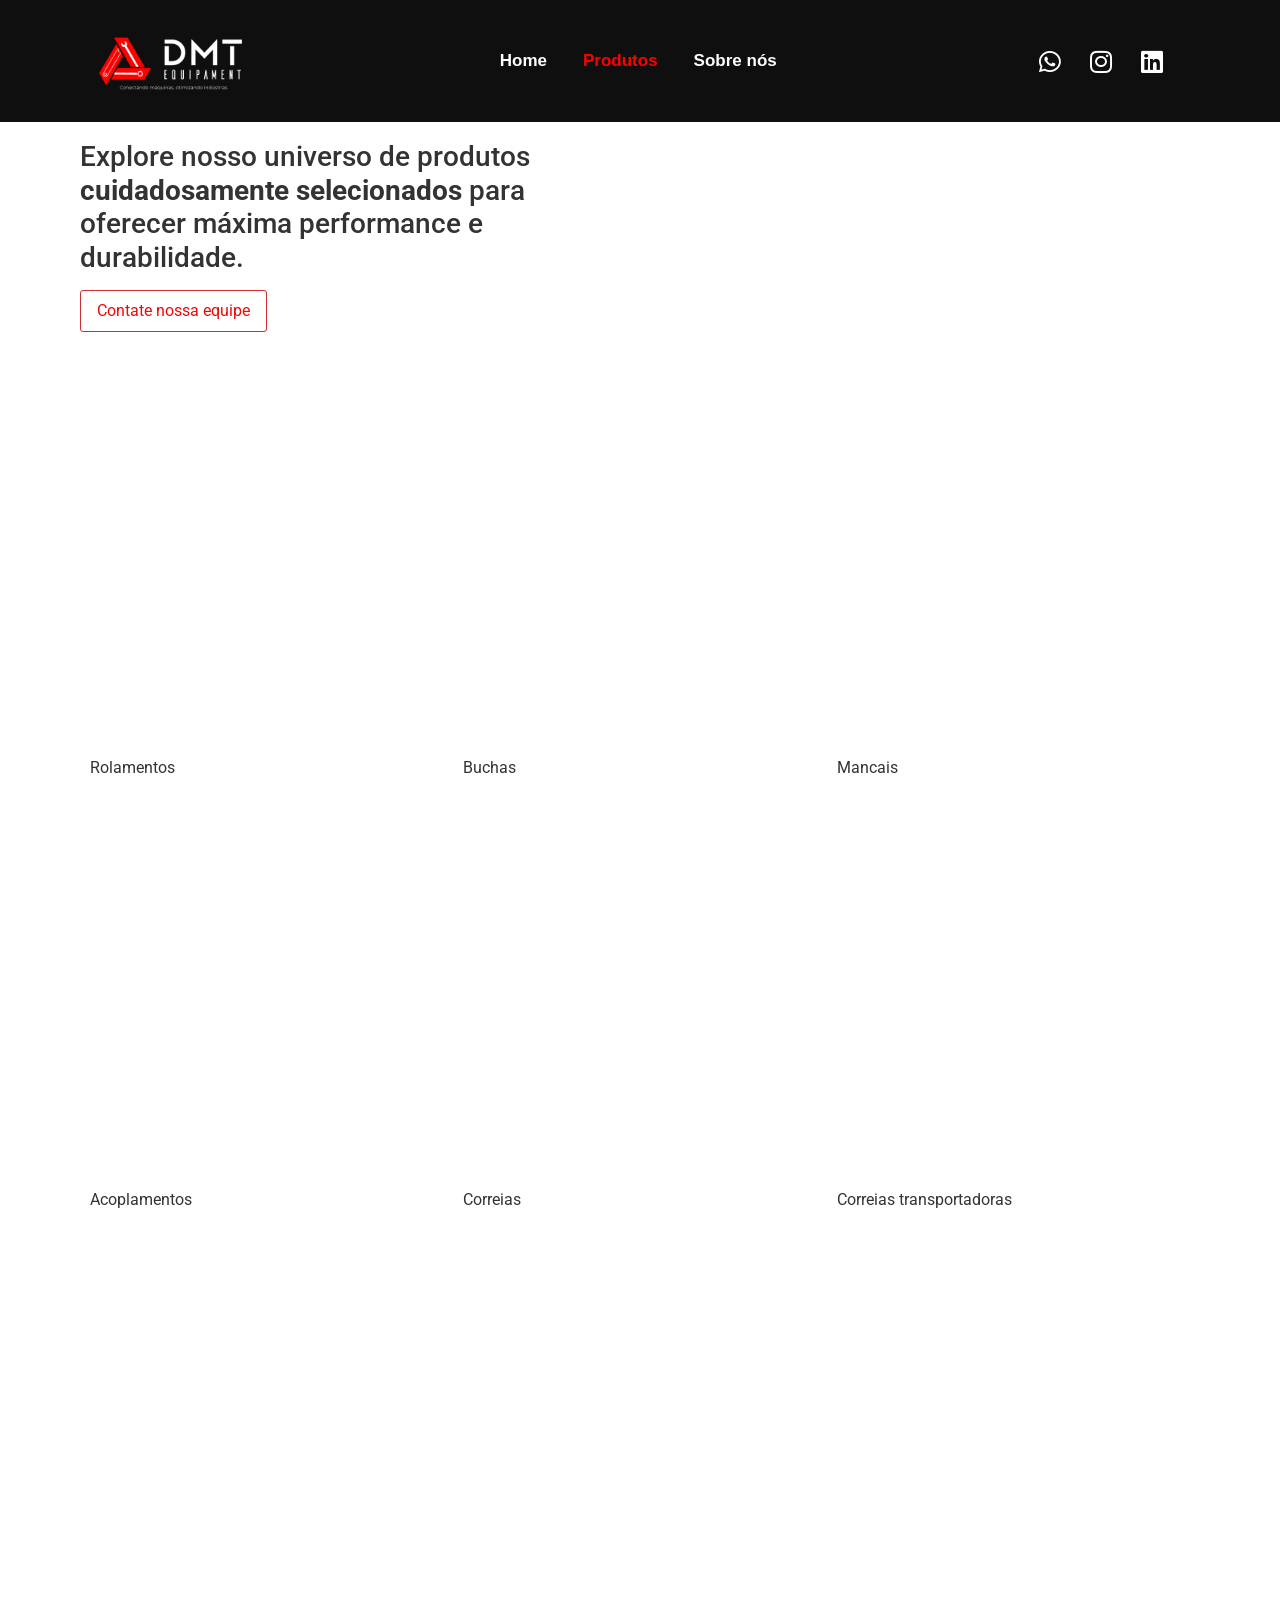
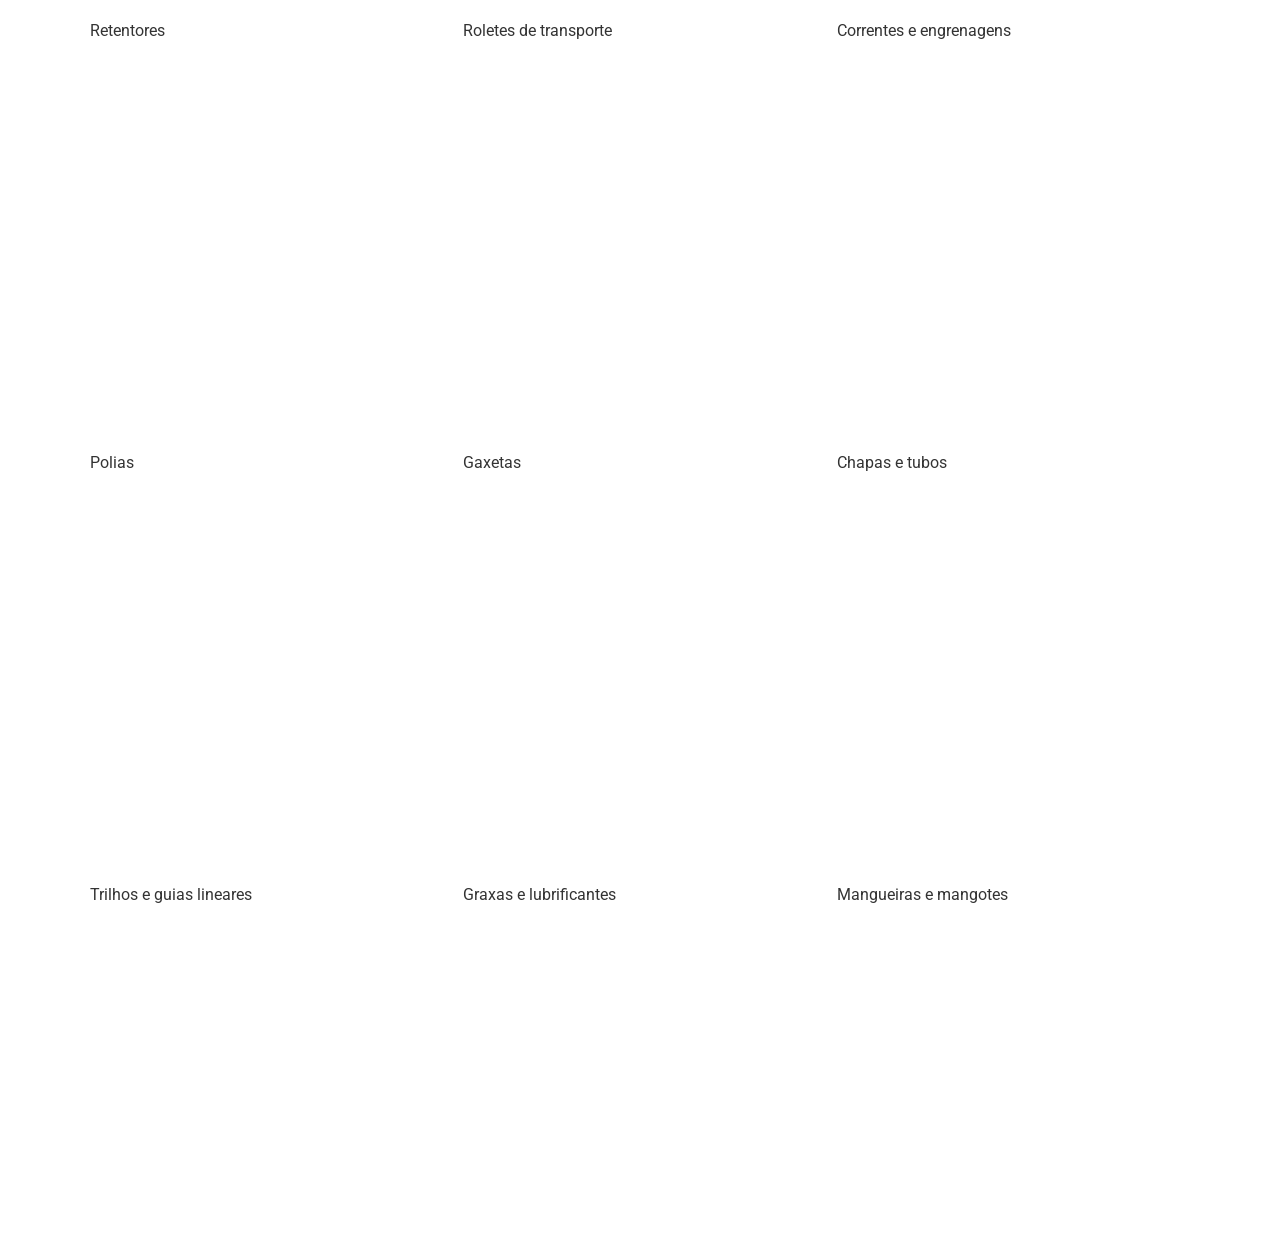
==== produtos/index.html @ 39d372a1 "Avoiding Cache Control (debug)" ====
<!doctype html>
<html lang="pt-BR">

<meta http-equiv="content-type" content="text/html;charset=UTF-8" />
<meta charset="UTF-8">
<meta name="viewport" content="width=device-width, initial-scale=1">
<link rel="profile" href="https://gmpg.org/xfn/11">
<title>Produtos &#8211; DMT Equipaments</title>
<meta http-equiv='cache-control' content='no-cache'> 
<meta http-equiv='expires' content='0'> 
<meta http-equiv='pragma' content='no-cache'>
<meta name='robots' content='max-image-preview:large' />
<link rel="alternate" type="application/rss+xml" title="Feed para Camavi Acessórios &raquo;" href="../feed/index.html" />
<link rel="alternate" type="application/rss+xml" title="Feed de comentários para Camavi Acessórios &raquo;" href="../comments/feed/index.html" />
<script>
    window._wpemojiSettings = {"baseUrl":"https:\/\/s.w.org\/images\/core\/emoji\/15.0.3\/72x72\/","ext":".png","svgUrl":"https:\/\/s.w.org\/images\/core\/emoji\/15.0.3\/svg\/","svgExt":".svg","source":{"concatemoji":"https:\/\/camaviacessorios.com\/wp-includes\/js\/wp-emoji-release.min.js?ver=6.6.2"}};
    
    !function(i,n){var o,s,e;function c(e){try{var t={supportTests:e,timestamp:(new Date).valueOf()};sessionStorage.setItem(o,JSON.stringify(t))}catch(e){}}function p(e,t,n){e.clearRect(0,0,e.canvas.width,e.canvas.height),e.fillText(t,0,0);var t=new Uint32Array(e.getImageData(0,0,e.canvas.width,e.canvas.height).data),r=(e.clearRect(0,0,e.canvas.width,e.canvas.height),e.fillText(n,0,0),new Uint32Array(e.getImageData(0,0,e.canvas.width,e.canvas.height).data));return t.every(function(e,t){return e===r[t]})}function u(e,t,n){switch(t){case"flag":return n(e,"\ud83c\udff3\ufe0f\u200d\u26a7\ufe0f","\ud83c\udff3\ufe0f\u200b\u26a7\ufe0f")?!1:!n(e,"\ud83c\uddfa\ud83c\uddf3","\ud83c\uddfa\u200b\ud83c\uddf3")&&!n(e,"\ud83c\udff4\udb40\udc67\udb40\udc62\udb40\udc65\udb40\udc6e\udb40\udc67\udb40\udc7f","\ud83c\udff4\u200b\udb40\udc67\u200b\udb40\udc62\u200b\udb40\udc65\u200b\udb40\udc6e\u200b\udb40\udc67\u200b\udb40\udc7f");case"emoji":return!n(e,"\ud83d\udc26\u200d\u2b1b","\ud83d\udc26\u200b\u2b1b")}return!1}function f(e,t,n){var r="undefined"!=typeof WorkerGlobalScope&&self instanceof WorkerGlobalScope?new OffscreenCanvas(300,150):i.createElement("canvas"),a=r.getContext("2d",{willReadFrequently:!0}),o=(a.textBaseline="top",a.font="600 32px Arial",{});return e.forEach(function(e){o[e]=t(a,e,n)}),o}function t(e){var t=i.createElement("script");t.src=e,t.defer=!0,i.head.appendChild(t)}"undefined"!=typeof Promise&&(o="wpEmojiSettingsSupports",s=["flag","emoji"],n.supports={everything:!0,everythingExceptFlag:!0},e=new Promise(function(e){i.addEventListener("DOMContentLoaded",e,{once:!0})}),new Promise(function(t){var n=function(){try{var e=JSON.parse(sessionStorage.getItem(o));if("object"==typeof e&&"number"==typeof e.timestamp&&(new Date).valueOf()<e.timestamp+604800&&"object"==typeof e.supportTests)return e.supportTests}catch(e){}return null}();if(!n){if("undefined"!=typeof Worker&&"undefined"!=typeof OffscreenCanvas&&"undefined"!=typeof URL&&URL.createObjectURL&&"undefined"!=typeof Blob)try{var e="postMessage("+f.toString()+"("+[JSON.stringify(s),u.toString(),p.toString()].join(",")+"));",r=new Blob([e],{type:"text/javascript"}),a=new Worker(URL.createObjectURL(r),{name:"wpTestEmojiSupports"});return void(a.onmessage=function(e){c(n=e.data),a.terminate(),t(n)})}catch(e){}c(n=f(s,u,p))}t(n)}).then(function(e){for(var t in e)n.supports[t]=e[t],n.supports.everything=n.supports.everything&&n.supports[t],"flag"!==t&&(n.supports.everythingExceptFlag=n.supports.everythingExceptFlag&&n.supports[t]);n.supports.everythingExceptFlag=n.supports.everythingExceptFlag&&!n.supports.flag,n.DOMReady=!1,n.readyCallback=function(){n.DOMReady=!0}}).then(function(){return e}).then(function(){var e;n.supports.everything||(n.readyCallback(),(e=n.source||{}).concatemoji?t(e.concatemoji):e.wpemoji&&e.twemoji&&(t(e.twemoji),t(e.wpemoji)))}))}((window,document),window._wpemojiSettings);
</script>
<style id='wp-emoji-styles-inline-css'>
    img.wp-smiley, img.emoji {
    		display: inline !important;
    		border: none !important;
    		box-shadow: none !important;
    		height: 1em !important;
    		width: 1em !important;
    		margin: 0 0.07em !important;
    		vertical-align: -0.1em !important;
    		background: none !important;
    		padding: 0 !important;
    	}
</style>
<style id='classic-theme-styles-inline-css'>
    .wp-block-button__link{color:#fff;background-color:#32373c;border-radius:9999px;box-shadow:none;text-decoration:none;padding:calc(.667em + 2px) calc(1.333em + 2px);font-size:1.125em}.wp-block-file__button{background:#32373c;color:#fff;text-decoration:none}
</style>
<style id='global-styles-inline-css'>
    :root{--wp--preset--aspect-ratio--square: 1;--wp--preset--aspect-ratio--4-3: 4/3;--wp--preset--aspect-ratio--3-4: 3/4;--wp--preset--aspect-ratio--3-2: 3/2;--wp--preset--aspect-ratio--2-3: 2/3;--wp--preset--aspect-ratio--16-9: 16/9;--wp--preset--aspect-ratio--9-16: 9/16;--wp--preset--color--black: #000000;--wp--preset--color--cyan-bluish-gray: #abb8c3;--wp--preset--color--white: #ffffff;--wp--preset--color--pale-pink: #f78da7;--wp--preset--color--vivid-red: #cf2e2e;--wp--preset--color--luminous-vivid-orange: #ff6900;--wp--preset--color--luminous-vivid-amber: #fcb900;--wp--preset--color--light-green-cyan: #7bdcb5;--wp--preset--color--vivid-green-cyan: #00d084;--wp--preset--color--pale-cyan-blue: #8ed1fc;--wp--preset--color--vivid-cyan-blue: #0693e3;--wp--preset--color--vivid-purple: #9b51e0;--wp--preset--gradient--vivid-cyan-blue-to-vivid-purple: linear-gradient(135deg,rgba(6,147,227,1) 0%,rgb(155,81,224) 100%);--wp--preset--gradient--light-green-cyan-to-vivid-green-cyan: linear-gradient(135deg,rgb(122,220,180) 0%,rgb(0,208,130) 100%);--wp--preset--gradient--luminous-vivid-amber-to-luminous-vivid-orange: linear-gradient(135deg,rgba(252,185,0,1) 0%,rgba(255,105,0,1) 100%);--wp--preset--gradient--luminous-vivid-orange-to-vivid-red: linear-gradient(135deg,rgba(255,105,0,1) 0%,rgb(207,46,46) 100%);--wp--preset--gradient--very-light-gray-to-cyan-bluish-gray: linear-gradient(135deg,rgb(238,238,238) 0%,rgb(169,184,195) 100%);--wp--preset--gradient--cool-to-warm-spectrum: linear-gradient(135deg,rgb(74,234,220) 0%,rgb(151,120,209) 20%,rgb(207,42,186) 40%,rgb(238,44,130) 60%,rgb(251,105,98) 80%,rgb(254,248,76) 100%);--wp--preset--gradient--blush-light-purple: linear-gradient(135deg,rgb(255,206,236) 0%,rgb(152,150,240) 100%);--wp--preset--gradient--blush-bordeaux: linear-gradient(135deg,rgb(254,205,165) 0%,rgb(254,45,45) 50%,rgb(107,0,62) 100%);--wp--preset--gradient--luminous-dusk: linear-gradient(135deg,rgb(255,203,112) 0%,rgb(199,81,192) 50%,rgb(65,88,208) 100%);--wp--preset--gradient--pale-ocean: linear-gradient(135deg,rgb(255,245,203) 0%,rgb(182,227,212) 50%,rgb(51,167,181) 100%);--wp--preset--gradient--electric-grass: linear-gradient(135deg,rgb(202,248,128) 0%,rgb(113,206,126) 100%);--wp--preset--gradient--midnight: linear-gradient(135deg,rgb(2,3,129) 0%,rgb(40,116,252) 100%);--wp--preset--font-size--small: 13px;--wp--preset--font-size--medium: 20px;--wp--preset--font-size--large: 36px;--wp--preset--font-size--x-large: 42px;--wp--preset--spacing--20: 0.44rem;--wp--preset--spacing--30: 0.67rem;--wp--preset--spacing--40: 1rem;--wp--preset--spacing--50: 1.5rem;--wp--preset--spacing--60: 2.25rem;--wp--preset--spacing--70: 3.38rem;--wp--preset--spacing--80: 5.06rem;--wp--preset--shadow--natural: 6px 6px 9px rgba(0, 0, 0, 0.2);--wp--preset--shadow--deep: 12px 12px 50px rgba(0, 0, 0, 0.4);--wp--preset--shadow--sharp: 6px 6px 0px rgba(0, 0, 0, 0.2);--wp--preset--shadow--outlined: 6px 6px 0px -3px rgba(255, 255, 255, 1), 6px 6px rgba(0, 0, 0, 1);--wp--preset--shadow--crisp: 6px 6px 0px rgba(0, 0, 0, 1);}:where(.is-layout-flex){gap: 0.5em;}:where(.is-layout-grid){gap: 0.5em;}body .is-layout-flex{display: flex;}.is-layout-flex{flex-wrap: wrap;align-items: center;}.is-layout-flex > :is(*, div){margin: 0;}body .is-layout-grid{display: grid;}.is-layout-grid > :is(*, div){margin: 0;}:where(.wp-block-columns.is-layout-flex){gap: 2em;}:where(.wp-block-columns.is-layout-grid){gap: 2em;}:where(.wp-block-post-template.is-layout-flex){gap: 1.25em;}:where(.wp-block-post-template.is-layout-grid){gap: 1.25em;}.has-black-color{color: var(--wp--preset--color--black) !important;}.has-cyan-bluish-gray-color{color: var(--wp--preset--color--cyan-bluish-gray) !important;}.has-white-color{color: var(--wp--preset--color--white) !important;}.has-pale-pink-color{color: var(--wp--preset--color--pale-pink) !important;}.has-vivid-red-color{color: var(--wp--preset--color--vivid-red) !important;}.has-luminous-vivid-orange-color{color: var(--wp--preset--color--luminous-vivid-orange) !important;}.has-luminous-vivid-amber-color{color: var(--wp--preset--color--luminous-vivid-amber) !important;}.has-light-green-cyan-color{color: var(--wp--preset--color--light-green-cyan) !important;}.has-vivid-green-cyan-color{color: var(--wp--preset--color--vivid-green-cyan) !important;}.has-pale-cyan-blue-color{color: var(--wp--preset--color--pale-cyan-blue) !important;}.has-vivid-cyan-blue-color{color: var(--wp--preset--color--vivid-cyan-blue) !important;}.has-vivid-purple-color{color: var(--wp--preset--color--vivid-purple) !important;}.has-black-background-color{background-color: var(--wp--preset--color--black) !important;}.has-cyan-bluish-gray-background-color{background-color: var(--wp--preset--color--cyan-bluish-gray) !important;}.has-white-background-color{background-color: var(--wp--preset--color--white) !important;}.has-pale-pink-background-color{background-color: var(--wp--preset--color--pale-pink) !important;}.has-vivid-red-background-color{background-color: var(--wp--preset--color--vivid-red) !important;}.has-luminous-vivid-orange-background-color{background-color: var(--wp--preset--color--luminous-vivid-orange) !important;}.has-luminous-vivid-amber-background-color{background-color: var(--wp--preset--color--luminous-vivid-amber) !important;}.has-light-green-cyan-background-color{background-color: var(--wp--preset--color--light-green-cyan) !important;}.has-vivid-green-cyan-background-color{background-color: var(--wp--preset--color--vivid-green-cyan) !important;}.has-pale-cyan-blue-background-color{background-color: var(--wp--preset--color--pale-cyan-blue) !important;}.has-vivid-cyan-blue-background-color{background-color: var(--wp--preset--color--vivid-cyan-blue) !important;}.has-vivid-purple-background-color{background-color: var(--wp--preset--color--vivid-purple) !important;}.has-black-border-color{border-color: var(--wp--preset--color--black) !important;}.has-cyan-bluish-gray-border-color{border-color: var(--wp--preset--color--cyan-bluish-gray) !important;}.has-white-border-color{border-color: var(--wp--preset--color--white) !important;}.has-pale-pink-border-color{border-color: var(--wp--preset--color--pale-pink) !important;}.has-vivid-red-border-color{border-color: var(--wp--preset--color--vivid-red) !important;}.has-luminous-vivid-orange-border-color{border-color: var(--wp--preset--color--luminous-vivid-orange) !important;}.has-luminous-vivid-amber-border-color{border-color: var(--wp--preset--color--luminous-vivid-amber) !important;}.has-light-green-cyan-border-color{border-color: var(--wp--preset--color--light-green-cyan) !important;}.has-vivid-green-cyan-border-color{border-color: var(--wp--preset--color--vivid-green-cyan) !important;}.has-pale-cyan-blue-border-color{border-color: var(--wp--preset--color--pale-cyan-blue) !important;}.has-vivid-cyan-blue-border-color{border-color: var(--wp--preset--color--vivid-cyan-blue) !important;}.has-vivid-purple-border-color{border-color: var(--wp--preset--color--vivid-purple) !important;}.has-vivid-cyan-blue-to-vivid-purple-gradient-background{background: var(--wp--preset--gradient--vivid-cyan-blue-to-vivid-purple) !important;}.has-light-green-cyan-to-vivid-green-cyan-gradient-background{background: var(--wp--preset--gradient--light-green-cyan-to-vivid-green-cyan) !important;}.has-luminous-vivid-amber-to-luminous-vivid-orange-gradient-background{background: var(--wp--preset--gradient--luminous-vivid-amber-to-luminous-vivid-orange) !important;}.has-luminous-vivid-orange-to-vivid-red-gradient-background{background: var(--wp--preset--gradient--luminous-vivid-orange-to-vivid-red) !important;}.has-very-light-gray-to-cyan-bluish-gray-gradient-background{background: var(--wp--preset--gradient--very-light-gray-to-cyan-bluish-gray) !important;}.has-cool-to-warm-spectrum-gradient-background{background: var(--wp--preset--gradient--cool-to-warm-spectrum) !important;}.has-blush-light-purple-gradient-background{background: var(--wp--preset--gradient--blush-light-purple) !important;}.has-blush-bordeaux-gradient-background{background: var(--wp--preset--gradient--blush-bordeaux) !important;}.has-luminous-dusk-gradient-background{background: var(--wp--preset--gradient--luminous-dusk) !important;}.has-pale-ocean-gradient-background{background: var(--wp--preset--gradient--pale-ocean) !important;}.has-electric-grass-gradient-background{background: var(--wp--preset--gradient--electric-grass) !important;}.has-midnight-gradient-background{background: var(--wp--preset--gradient--midnight) !important;}.has-small-font-size{font-size: var(--wp--preset--font-size--small) !important;}.has-medium-font-size{font-size: var(--wp--preset--font-size--medium) !important;}.has-large-font-size{font-size: var(--wp--preset--font-size--large) !important;}.has-x-large-font-size{font-size: var(--wp--preset--font-size--x-large) !important;}
    :where(.wp-block-post-template.is-layout-flex){gap: 1.25em;}:where(.wp-block-post-template.is-layout-grid){gap: 1.25em;}
    :where(.wp-block-columns.is-layout-flex){gap: 2em;}:where(.wp-block-columns.is-layout-grid){gap: 2em;}
    :root :where(.wp-block-pullquote){font-size: 1.5em;line-height: 1.6;}
</style>
<link rel='stylesheet' id='wp-components-css' href='../wp-includes/css/dist/components/style.min109c.css?ver=6.6.2' media='all' />
<link rel='stylesheet' id='godaddy-styles-css' href='../wp-content/mu-plugins/vendor/wpex/godaddy-launch/includes/Dependencies/GoDaddy/Styles/build/latest4c56.css?ver=2.0.2' media='all' />
<link rel='stylesheet' id='hello-elementor-css' href='../wp-content/themes/hello-elementor/style.minb12b.css?ver=3.1.1' media='all' />
<link rel='stylesheet' id='hello-elementor-theme-style-css' href='../wp-content/themes/hello-elementor/theme.minb12b.css?ver=3.1.1' media='all' />
<link rel='stylesheet' id='hello-elementor-header-footer-css' href='../wp-content/themes/hello-elementor/header-footer.minb12b.css?ver=3.1.1' media='all' />
<link rel='stylesheet' id='elementor-frontend-css' href='../wp-content/plugins/elementor/assets/css/frontend.min401f.css?ver=3.25.4' media='all' />
<link rel='stylesheet' id='elementor-post-15-css' href='../wp-content/uploads/elementor/css/post-158c1c.css?ver=1725999498' media='all' />
<link rel='stylesheet' id='elementor-icons-css' href='../wp-content/plugins/elementor/assets/lib/eicons/css/elementor-icons.min0fd8.css?ver=5.31.0' media='all' />
<link rel='stylesheet' id='swiper-css' href='../wp-content/plugins/elementor/assets/lib/swiper/v8/css/swiper.min94a4.css?ver=8.4.5' media='all' />
<link rel='stylesheet' id='e-swiper-css' href='../wp-content/plugins/elementor/assets/css/conditionals/e-swiper.min401f.css?ver=3.25.4' media='all' />
<link rel='stylesheet' id='elementor-pro-css' href='../wp-content/plugins/elementor-pro/assets/css/frontend.min3430.css?ver=3.7.5' media='all' />
<link rel='stylesheet' id='widget-text-editor-css' href='../wp-content/plugins/elementor/assets/css/widget-text-editor.min401f.css?ver=3.25.4' media='all' />
<link rel='stylesheet' id='e-animation-fadeIn-css' href='../wp-content/plugins/elementor/assets/lib/animations/styles/fadeIn.min401f.css?ver=3.25.4' media='all' />
<link rel='stylesheet' id='e-animation-swing-css' href='../wp-content/plugins/elementor/assets/lib/animations/styles/swing.min401f.css?ver=3.25.4' media='all' />
<link rel='stylesheet' id='widget-image-css' href='../wp-content/plugins/elementor/assets/css/widget-image.min401f.css?ver=3.25.4' media='all' />
<link rel='stylesheet' id='e-animation-grow-css' href='../wp-content/plugins/elementor/assets/lib/animations/styles/e-animation-grow.min401f.css?ver=3.25.4' media='all' />
<link rel='stylesheet' id='elementor-post-111-css' href='../wp-content/uploads/elementor/css/post-1111fd9.css?ver=1726006745' media='all' />
<link rel='stylesheet' id='elementor-post-81-css' href='../wp-content/uploads/elementor/css/post-8181de.css?ver=1725999499' media='all' />
<link rel='stylesheet' id='elementor-post-65-css' href='../wp-content/uploads/elementor/css/post-6581de.css?ver=1725999499' media='all' />
<link rel='stylesheet' id='google-fonts-1-css' href='https://fonts.googleapis.com/css?family=Roboto%3A100%2C100italic%2C200%2C200italic%2C300%2C300italic%2C400%2C400italic%2C500%2C500italic%2C600%2C600italic%2C700%2C700italic%2C800%2C800italic%2C900%2C900italic%7CRoboto+Slab%3A100%2C100italic%2C200%2C200italic%2C300%2C300italic%2C400%2C400italic%2C500%2C500italic%2C600%2C600italic%2C700%2C700italic%2C800%2C800italic%2C900%2C900italic&amp;display=swap&amp;ver=6.6.2'
media='all' />
<link rel='stylesheet' id='elementor-icons-shared-0-css' href='../wp-content/plugins/elementor/assets/lib/font-awesome/css/fontawesome.min52d5.css?ver=5.15.3' media='all' />
<link rel='stylesheet' id='elementor-icons-fa-solid-css' href='../wp-content/plugins/elementor/assets/lib/font-awesome/css/solid.min52d5.css?ver=5.15.3' media='all' />
<link rel='stylesheet' id='elementor-icons-fa-brands-css' href='../wp-content/plugins/elementor/assets/lib/font-awesome/css/brands.min52d5.css?ver=5.15.3' media='all' />
<link rel="preconnect" href="https://fonts.gstatic.com/" crossorigin>
<link rel="https://api.w.org/" href="../wp-json/index.html" />
<link rel="alternate" title="JSON" type="application/json" href="../wp-json/wp/v2/pages/111.json" />
<link rel="EditURI" type="application/rsd+xml" title="RSD" href="../xmlrpc0db0.html?rsd" />
<meta name="generator" content="WordPress 6.6.2" />
<link rel="canonical" href="index.html" />
<link rel='shortlink' href='../indexbbbb.html?p=111' />
<link rel="alternate" title="oEmbed (JSON)" type="application/json+oembed" href="../wp-json/oembed/1.0/embed50c1.json?url=https%3A%2F%2Fcamaviacessorios.com%2Fprodutos%2F" />
<link rel="alternate" title="oEmbed (XML)" type="text/xml+oembed" href="../wp-json/oembed/1.0/embed1c1c?url=https%3A%2F%2Fcamaviacessorios.com%2Fprodutos%2F&amp;format=xml" />
<meta name="generator" content="Elementor 3.25.4; features: additional_custom_breakpoints, e_optimized_control_loading; settings: css_print_method-external, google_font-enabled, font_display-swap">
<style>
    .e-con.e-parent:nth-of-type(n+4):not(.e-lazyloaded):not(.e-no-lazyload),
    				.e-con.e-parent:nth-of-type(n+4):not(.e-lazyloaded):not(.e-no-lazyload) * {
    					background-image: none !important;
    				}
    				@media screen and (max-height: 1024px) {
    					.e-con.e-parent:nth-of-type(n+3):not(.e-lazyloaded):not(.e-no-lazyload),
    					.e-con.e-parent:nth-of-type(n+3):not(.e-lazyloaded):not(.e-no-lazyload) * {
    						background-image: none !important;
    					}
    				}
    				@media screen and (max-height: 640px) {
    					.e-con.e-parent:nth-of-type(n+2):not(.e-lazyloaded):not(.e-no-lazyload),
    					.e-con.e-parent:nth-of-type(n+2):not(.e-lazyloaded):not(.e-no-lazyload) * {
    						background-image: none !important;
    					}
    				}
</style>
<link rel="icon" href="../wp-content/uploads/2024/08/Group-188-1-150x150.png" sizes="32x32" />
<link rel="icon" href="../wp-content/uploads/2024/08/Group-188-1-300x300.png" sizes="192x192" />
<link rel="apple-touch-icon" href="../wp-content/uploads/2024/08/Group-188-1-300x300.png" />
<meta name="msapplication-TileImage" content="https://camaviacessorios.com/wp-content/uploads/2024/08/Group-188-1-300x300.png" />
</head>

<body class="page-template page-template-elementor_header_footer page page-id-111 elementor-default elementor-template-full-width elementor-kit-15 elementor-page elementor-page-111">


    <a class="skip-link screen-reader-text" href="#content">Ir para o conteúdo</a>

    <div data-elementor-type="header" data-elementor-id="81" class="elementor elementor-81 elementor-location-header">
        <div class="elementor-section-wrap">
            <section class="elementor-section elementor-top-section elementor-element elementor-element-1a437f9 elementor-section-height-min-height elementor-section-content-middle elementor-section-boxed elementor-section-height-default elementor-section-items-middle"
            data-id="1a437f9" data-element_type="section" data-settings="{&quot;background_background&quot;:&quot;classic&quot;}">
                <div class="elementor-container elementor-column-gap-default">
                    <div class="elementor-column elementor-col-33 elementor-top-column elementor-element elementor-element-4d27bd0" data-id="4d27bd0" data-element_type="column">
                        <div class="elementor-widget-wrap elementor-element-populated">
                            <div class="elementor-element elementor-element-57261ef elementor-widget__width-initial elementor-widget-mobile__width-initial elementor-widget elementor-widget-image" data-id="57261ef" data-element_type="widget" data-widget_type="image.default">
                                <div class="elementor-widget-container">
                                    <a href="../index.html">
                                        <img fetchpriority="high" width="474" height="246" src="../wp-content/uploads/2024/08/Group.png" class="attachment-large size-large wp-image-8" alt="" sizes="(max-width: 474px) 100vw, 474px" /> </a>
                                </div>
                            </div>
                        </div>
                    </div>
                    <div class="elementor-column elementor-col-33 elementor-top-column elementor-element elementor-element-16b8a12" data-id="16b8a12" data-element_type="column">
                        <div class="elementor-widget-wrap elementor-element-populated">
                            <div class="elementor-element elementor-element-2611de0 elementor-nav-menu__align-center elementor-nav-menu--stretch elementor-nav-menu--dropdown-tablet elementor-nav-menu__text-align-aside elementor-nav-menu--toggle elementor-nav-menu--burger elementor-widget elementor-widget-nav-menu"
                            data-id="2611de0" data-element_type="widget" data-settings="{&quot;full_width&quot;:&quot;stretch&quot;,&quot;toggle_icon_hover_animation&quot;:&quot;grow&quot;,&quot;layout&quot;:&quot;horizontal&quot;,&quot;submenu_icon&quot;:{&quot;value&quot;:&quot;&lt;i class=\&quot;fas fa-caret-down\&quot;&gt;&lt;\/i&gt;&quot;,&quot;library&quot;:&quot;fa-solid&quot;},&quot;toggle&quot;:&quot;burger&quot;}"
                            data-widget_type="nav-menu.default">
                                <div class="elementor-widget-container">
                                    <nav migration_allowed="1" migrated="0" role="navigation" class="elementor-nav-menu--main elementor-nav-menu__container elementor-nav-menu--layout-horizontal e--pointer-none">
                                        <ul id="menu-1-2611de0" class="elementor-nav-menu">
                                            <li class="menu-item menu-item-type-post_type menu-item-object-page menu-item-home menu-item-70"><a href="../index.html" class="elementor-item">Home</a></li>
                                            <li class="menu-item menu-item-type-post_type menu-item-object-page current-menu-item page_item page-item-111 current_page_item menu-item-115"><a href="index.html" aria-current="page" class="elementor-item elementor-item-active">Produtos</a></li>
                                            <li class="menu-item menu-item-type-post_type menu-item-object-page menu-item-99"><a href="../index.html#about" class="elementor-item">Sobre nós</a></li>
                                        </ul>
                                    </nav>
                                    <div class="elementor-menu-toggle" role="button" tabindex="0" aria-label="Menu Toggle" aria-expanded="false">
                                        <i aria-hidden="true" role="presentation" class="elementor-menu-toggle__icon--open elementor-animation-grow eicon-menu-bar"></i><i aria-hidden="true" role="presentation" class="elementor-menu-toggle__icon--close elementor-animation-grow eicon-close"></i>                                        <span class="elementor-screen-only">Menu</span>
                                    </div>
                                    <nav class="elementor-nav-menu--dropdown elementor-nav-menu__container" role="navigation" aria-hidden="true">
                                        <ul id="menu-2-2611de0" class="elementor-nav-menu">
                                            <li class="menu-item menu-item-type-post_type menu-item-object-page menu-item-home menu-item-70"><a href="../index.html" class="elementor-item" tabindex="-1">Home</a></li>
                                            <li class="menu-item menu-item-type-post_type menu-item-object-page current-menu-item page_item page-item-111 current_page_item menu-item-115"><a href="index.html" aria-current="page" class="elementor-item elementor-item-active" tabindex="-1">Produtos</a></li>
                                            <li class="menu-item menu-item-type-post_type menu-item-object-page menu-item-99"><a href="../index.html#about class="elementor-item" tabindex="-1">Sobre nós</a></li>
                                        </ul>
                                    </nav>
                                </div>
                            </div>
                        </div>
                    </div>
                    <div class="elementor-column elementor-col-33 elementor-top-column elementor-element elementor-element-5a5bb71 elementor-hidden-tablet elementor-hidden-mobile" data-id="5a5bb71" data-element_type="column">
                        <div class="elementor-widget-wrap elementor-element-populated">
                            <div class="elementor-element elementor-element-e3ce5e1 elementor-widget__width-initial elementor-widget-tablet__width-initial elementor-shape-rounded elementor-grid-0 e-grid-align-center elementor-widget elementor-widget-social-icons" data-id="e3ce5e1"
                            data-element_type="widget" data-widget_type="social-icons.default">
                                <div class="elementor-widget-container">
                                    <div class="elementor-social-icons-wrapper elementor-grid">
                                        <span class="elementor-grid-item">
					<a class="elementor-icon elementor-social-icon elementor-social-icon-whatsapp elementor-animation-grow elementor-repeater-item-a3867d7" href="https://api.whatsapp.com/send?phone=5511992554945" target="_blank">
						<span class="elementor-screen-only">Whatsapp</span>
                                        <i class="fab fa-whatsapp"></i> </a>
                                        </span>
                                        <span class="elementor-grid-item">
					<a class="elementor-icon elementor-social-icon elementor-social-icon-instagram elementor-animation-grow elementor-repeater-item-290502e" href="https://www.instagram.com/grupo_camavi/" target="_blank">
						<span class="elementor-screen-only">Instagram</span>
                                        <i class="fab fa-instagram"></i> </a>
                                        </span>
                                        <span class="elementor-grid-item">
					<a class="elementor-icon elementor-social-icon elementor-social-icon-linkedin elementor-animation-grow elementor-repeater-item-cf690a5" href="https://www.linkedin.com/company/camavi-acessórios-industriais/" target="_blank">
						<span class="elementor-screen-only">Linkedin</span>
                                        <i class="fab fa-linkedin"></i> </a>
                                        </span>
                                    </div>
                                </div>
                            </div>
                        </div>
                    </div>
                </div>
            </section>
        </div>
    </div>
    <div data-elementor-type="wp-post" data-elementor-id="111" class="elementor elementor-111">
        <section class="elementor-section elementor-top-section elementor-element elementor-element-28727de elementor-section-height-min-height animated-slow elementor-section-boxed elementor-section-height-default elementor-section-items-middle elementor-invisible"
        data-id="28727de" data-element_type="section" data-settings="{&quot;background_background&quot;:&quot;classic&quot;,&quot;animation&quot;:&quot;fadeIn&quot;}">
            <div class="elementor-container elementor-column-gap-default">
                <div class="elementor-column elementor-col-50 elementor-top-column elementor-element elementor-element-6922f60" data-id="6922f60" data-element_type="column">
                    <div class="elementor-widget-wrap elementor-element-populated">
                        <div class="elementor-element elementor-element-0614c8a elementor-widget__width-initial elementor-widget-mobile__width-inherit elementor-widget elementor-widget-text-editor" data-id="0614c8a" data-element_type="widget" data-widget_type="text-editor.default">
                            <div class="elementor-widget-container">
                                <h3>Explore nosso universo de produtos <strong>cuidadosamente selecionados</strong> para oferecer máxima performance e durabilidade.</h3>
                                <a href="https://api.whatsapp.com/send?phone=123654564">
                                    <button style="border-color: #cf2e2e;">Contate nossa equipe</button>
                                </a>
                            </div>
                        </div>
                    </div>
                </div>
                <div class="elementor-column elementor-col-50 elementor-top-column elementor-element elementor-element-ebd763d" data-id="ebd763d" data-element_type="column">
                    <div class="elementor-widget-wrap">
                    </div>
                </div>
            </div>
        </section>
        <section class="elementor-section elementor-top-section elementor-element elementor-element-d272e21 elementor-section-height-min-height elementor-section-boxed elementor-section-height-default elementor-section-items-middle" data-id="d272e21" data-element_type="section">
            <div class="elementor-container elementor-column-gap-default">
                <div class="elementor-column elementor-col-50 elementor-top-column elementor-element elementor-element-db51b63" data-id="db51b63" data-element_type="column">
                    <div class="elementor-widget-wrap elementor-element-populated">
                        <div class="elementor-element elementor-element-92d5e7a animated-slow elementor-invisible elementor-widget elementor-widget-image" data-id="92d5e7a" data-element_type="widget" data-settings="{&quot;_animation&quot;:&quot;swing&quot;}" data-widget_type="image.default">
                        </div>
                    </div>
                    <div class="elementor-column elementor-col-50 elementor-top-column elementor-element elementor-element-78426f6 animated-slow elementor-invisible" data-id="78426f6" data-element_type="column" data-settings="{&quot;animation&quot;:&quot;fadeIn&quot;}">
                        <div class="elementor-widget-wrap elementor-element-populated">
                            <div class="elementor-element elementor-element-0fbae4a elementor-widget__width-initial elementor-widget-mobile__width-inherit elementor-widget elementor-widget-text-editor" data-id="0fbae4a" data-element_type="widget" data-widget_type="text-editor.default">
                                <div class="elementor-element elementor-element-2d553c7 elementor-widget__width-initial elementor-widget-mobile__width-initial elementor-widget elementor-widget-text-editor" data-id="2d553c7" data-element_type="widget" data-widget_type="text-editor.default">
                                </div>
                            </div>
                        </div>
                    </div>
        </section>
        <section class="elementor-section elementor-top-section elementor-element elementor-element-504a933 elementor-section-height-min-height elementor-section-boxed elementor-section-height-default elementor-section-items-middle" data-id="504a933" data-element_type="section">
            <div class="elementor-container elementor-column-gap-default">
                <div class="elementor-column elementor-col-100 elementor-top-column elementor-element elementor-element-317eed5" data-id="317eed5" data-element_type="column">
                    <div class="elementor-widget-wrap elementor-element-populated">
                        <section class="elementor-section elementor-inner-section elementor-element elementor-element-6fbd788 elementor-section-boxed elementor-section-height-default elementor-section-height-default" data-id="6fbd788" data-element_type="section">
                            <div class="elementor-container elementor-column-gap-default">
                                <div class="elementor-column elementor-col-33 elementor-inner-column elementor-element elementor-element-000e6b5" data-id="000e6b5" data-element_type="column" data-settings="{&quot;background_background&quot;:&quot;classic&quot;}">
                                    <div class="elementor-widget-wrap elementor-element-populated">
                                        <div class="elementor-element elementor-element-f40bcf5 elementor-widget elementor-widget-image" data-id="f40bcf5" data-element_type="widget" data-widget_type="image.default">
                                            <div class="elementor-widget-container">
                                                <img decoding="async" width="438" height="250" src="../wp-content/uploads/2024/08/Rolamentos.png" class="attachment-large size-large wp-image-607" alt="" srcset="https://camaviacessorios.com/wp-content/uploads/2024/08/Rolamentos.png 438w, https://camaviacessorios.com/wp-content/uploads/2024/08/Rolamentos-300x171.png 300w"
                                                sizes="(max-width: 438px) 100vw, 438px" /> </div>
                                        </div>
                                        <div class="elementor-element elementor-element-6316478 elementor-widget__width-initial elementor-widget elementor-widget-text-editor" data-id="6316478" data-element_type="widget" data-widget_type="text-editor.default">
                                            <div class="elementor-widget-container">
                                                <p>Rolamentos</p>
                                            </div>
                                        </div>
                                        <div class="elementor-element elementor-element-0574586 elementor-align-center elementor-widget elementor-widget-button" data-id="0574586" data-element_type="widget" data-widget_type="button.default">
                                            <div class="elementor-widget-container">
                                                <div class="elementor-button-wrapper">

                                                </div>
                                            </div>
                                        </div>
                                        <div class="elementor-element elementor-element-cf221cf elementor-align-center elementor-widget elementor-widget-button" data-id="cf221cf" data-element_type="widget" data-widget_type="button.default">
                                            <div class="elementor-widget-container">
                                                <div class="elementor-button-wrapper">

                                                </div>
                                            </div>
                                        </div>
                                        <div class="elementor-element elementor-element-118fbe1 elementor-align-center elementor-widget elementor-widget-button" data-id="118fbe1" data-element_type="widget" data-widget_type="button.default">
                                            <div class="elementor-widget-container">
                                                <div class="elementor-button-wrapper">
                                                </div>
                                            </div>
                                        </div>
                                    </div>
                                </div>
                                
                                <div class="elementor-column elementor-col-33 elementor-inner-column elementor-element elementor-element-599f065" data-id="599f065" data-element_type="column" data-settings="{&quot;background_background&quot;:&quot;classic&quot;}">
                                    <div class="elementor-widget-wrap elementor-element-populated">
                                        <div class="elementor-element elementor-element-a1210a6 elementor-widget elementor-widget-image" data-id="a1210a6" data-element_type="widget" data-widget_type="image.default">
                                            <div class="elementor-widget-container">
                                                <img loading="lazy" decoding="async" width="438" height="250" src="../wp-content/uploads/2024/08/MANCAIS-1.png" class="attachment-large size-large wp-image-643" alt="" srcset="https://camaviacessorios.com/wp-content/uploads/2024/08/MANCAIS-1.png 438w, https://camaviacessorios.com/wp-content/uploads/2024/08/MANCAIS-1-300x171.png 300w"
                                                sizes="(max-width: 438px) 100vw, 438px" /> </div>
                                        </div>
                                        <div class="elementor-element elementor-element-3a0df38 elementor-widget__width-initial elementor-widget elementor-widget-text-editor" data-id="3a0df38" data-element_type="widget" data-widget_type="text-editor.default">
                                            <div class="elementor-widget-container">
                                                <p>Buchas</p>
                                            </div>
                                        </div>
                                        <div class="elementor-element elementor-element-06c4673 elementor-align-center elementor-widget elementor-widget-button" data-id="06c4673" data-element_type="widget" data-widget_type="button.default">
                                            <div class="elementor-widget-container">
                                                <div class="elementor-button-wrapper">

                                                </div>
                                            </div>
                                        </div>
                                    </div>
                                </div>
								<div class="elementor-column elementor-col-33 elementor-inner-column elementor-element elementor-element-648488a" data-id="648488a" data-element_type="column" data-settings="{&quot;background_background&quot;:&quot;classic&quot;}">
                                    <div class="elementor-widget-wrap elementor-element-populated">
                                        <div class="elementor-element elementor-element-fa3ca88 elementor-widget elementor-widget-image" data-id="fa3ca88" data-element_type="widget" data-widget_type="image.default">
                                            <div class="elementor-widget-container">
                                                <img loading="lazy" decoding="async" width="438" height="250" src="../wp-content/uploads/2024/08/Group-199.png" class="attachment-large size-large wp-image-633" alt="" srcset="https://camaviacessorios.com/wp-content/uploads/2024/08/Group-199.png 438w, https://camaviacessorios.com/wp-content/uploads/2024/08/Group-199-300x171.png 300w"
                                                sizes="(max-width: 438px) 100vw, 438px" /> </div>
                                        </div>
                                        <div class="elementor-element elementor-element-e31baaf elementor-widget__width-initial elementor-widget elementor-widget-text-editor" data-id="e31baaf" data-element_type="widget" data-widget_type="text-editor.default">
                                            <div class="elementor-widget-container">
                                                <p>Mancais</p>
                                            </div>
                                        </div>
                                        <div class="elementor-element elementor-element-bd76894 elementor-align-center elementor-widget elementor-widget-button" data-id="bd76894" data-element_type="widget" data-widget_type="button.default">
                                            <div class="elementor-widget-container">
                                                <div class="elementor-button-wrapper">
                                                </div>
                                            </div>
                                        </div>
                                    </div>
                                </div>
                            </div>
							
                        </section>
                        <section class="elementor-section elementor-inner-section elementor-element elementor-element-6fd644a elementor-section-boxed elementor-section-height-default elementor-section-height-default" data-id="6fd644a" data-element_type="section">
                            <div class="elementor-container elementor-column-gap-default">
                                <div class="elementor-column elementor-col-33 elementor-inner-column elementor-element elementor-element-0577c20" data-id="0577c20" data-element_type="column" data-settings="{&quot;background_background&quot;:&quot;classic&quot;}">
                                    <div class="elementor-widget-wrap elementor-element-populated">
                                        <div class="elementor-element elementor-element-4d5e984 elementor-widget elementor-widget-image" data-id="4d5e984" data-element_type="widget" data-widget_type="image.default">
                                            <div class="elementor-widget-container">
                                                <img loading="lazy" decoding="async" width="438" height="250" src="../wp-content/uploads/2024/08/Acoplamentos.png" class="attachment-large size-large wp-image-604" alt="" srcset="https://camaviacessorios.com/wp-content/uploads/2024/08/Acoplamentos.png 438w, https://camaviacessorios.com/wp-content/uploads/2024/08/Acoplamentos-300x171.png 300w"
                                                sizes="(max-width: 438px) 100vw, 438px" /> </div>
                                        </div>
                                        <div class="elementor-element elementor-element-694fe24 elementor-widget__width-initial elementor-widget elementor-widget-text-editor" data-id="694fe24" data-element_type="widget" data-widget_type="text-editor.default">
                                            <div class="elementor-widget-container">
                                                <p>Acoplamentos</p>
                                            </div>
                                        </div>
                                        <div class="elementor-element elementor-element-2b18e41 elementor-align-center elementor-widget elementor-widget-button" data-id="2b18e41" data-element_type="widget" data-widget_type="button.default">
                                            <div class="elementor-widget-container">
                                                <div class="elementor-button-wrapper">

                                                </div>
                                            </div>
                                        </div>
                                    </div>
                                </div>
                                
                                <div class="elementor-column elementor-col-33 elementor-inner-column elementor-element elementor-element-947caf5" data-id="947caf5" data-element_type="column" data-settings="{&quot;background_background&quot;:&quot;classic&quot;}">
                                    <div class="elementor-widget-wrap elementor-element-populated">
                                        <div class="elementor-element elementor-element-99aaa3f elementor-widget elementor-widget-image" data-id="99aaa3f" data-element_type="widget" data-widget_type="image.default">
                                            <div class="elementor-widget-container">
                                                <img loading="lazy" decoding="async" width="438" height="250" src="../wp-content/uploads/2024/08/Correias.png" class="attachment-large size-large wp-image-624" alt="" srcset="https://camaviacessorios.com/wp-content/uploads/2024/08/Correias.png 438w, https://camaviacessorios.com/wp-content/uploads/2024/08/Correias-300x171.png 300w"
                                                sizes="(max-width: 438px) 100vw, 438px" /> </div>
                                        </div>
                                        <div class="elementor-element elementor-element-dcbf5ba elementor-widget__width-initial elementor-widget elementor-widget-text-editor" data-id="dcbf5ba" data-element_type="widget" data-widget_type="text-editor.default">
                                            <div class="elementor-widget-container">
                                                <p>Correias</p>
                                            </div>
                                        </div>
                                        <div class="elementor-element elementor-element-3a3c72f elementor-align-center elementor-widget elementor-widget-button" data-id="3a3c72f" data-element_type="widget" data-widget_type="button.default">
                                            <div class="elementor-widget-container">
                                                <div class="elementor-button-wrapper">

                                                </div>
                                            </div>
                                        </div>
                                    </div>
                                </div>
								<div class="elementor-column elementor-col-33 elementor-inner-column elementor-element elementor-element-8177908" data-id="8177908" data-element_type="column" data-settings="{&quot;background_background&quot;:&quot;classic&quot;}">
                                    <div class="elementor-widget-wrap elementor-element-populated">
                                        <div class="elementor-element elementor-element-fe1763b elementor-widget elementor-widget-image" data-id="fe1763b" data-element_type="widget" data-widget_type="image.default">
                                            <div class="elementor-widget-container">
                                                <img loading="lazy" decoding="async" width="438" height="250" src="../wp-content/uploads/2024/08/Correias-Transportadoras.png" class="attachment-large size-large wp-image-601" alt="" srcset="https://camaviacessorios.com/wp-content/uploads/2024/08/Correias-Transportadoras.png 438w, https://camaviacessorios.com/wp-content/uploads/2024/08/Correias-Transportadoras-300x171.png 300w"
                                                sizes="(max-width: 438px) 100vw, 438px" /> </div>
                                        </div>
                                        <div class="elementor-element elementor-element-e62d7f3 elementor-widget__width-initial elementor-widget elementor-widget-text-editor" data-id="e62d7f3" data-element_type="widget" data-widget_type="text-editor.default">
                                            <div class="elementor-widget-container">
                                                <p>Correias transportadoras</p>
                                            </div>
                                        </div>
                                        <div class="elementor-element elementor-element-2f86026 elementor-align-center elementor-widget elementor-widget-button" data-id="2f86026" data-element_type="widget" data-widget_type="button.default">
                                            <div class="elementor-widget-container">
                                                <div class="elementor-button-wrapper">

                                                </div>
                                            </div>
                                        </div>
                                    </div>
                                </div>
                            </div>
							
                        </section>
                        <section class="elementor-section elementor-inner-section elementor-element elementor-element-a4c8873 elementor-section-boxed elementor-section-height-default elementor-section-height-default" data-id="a4c8873" data-element_type="section">
                            <div class="elementor-container elementor-column-gap-default">
                                <div class="elementor-column elementor-col-33 elementor-inner-column elementor-element elementor-element-0c0cb49" data-id="0c0cb49" data-element_type="column" data-settings="{&quot;background_background&quot;:&quot;classic&quot;}">
                                    <div class="elementor-widget-wrap elementor-element-populated">
                                        <div class="elementor-element elementor-element-a49fcd6 elementor-widget elementor-widget-image" data-id="a49fcd6" data-element_type="widget" data-widget_type="image.default">
                                            <div class="elementor-widget-container">
                                                <img loading="lazy" decoding="async" width="438" height="250" src="../wp-content/uploads/2024/08/Retentores-1.png" class="attachment-large size-large wp-image-625" alt="" srcset="https://camaviacessorios.com/wp-content/uploads/2024/08/Retentores-1.png 438w, https://camaviacessorios.com/wp-content/uploads/2024/08/Retentores-1-300x171.png 300w"
                                                sizes="(max-width: 438px) 100vw, 438px" /> </div>
                                        </div>
                                        <div class="elementor-element elementor-element-ce3c13e elementor-widget__width-initial elementor-widget elementor-widget-text-editor" data-id="ce3c13e" data-element_type="widget" data-widget_type="text-editor.default">
                                            <div class="elementor-widget-container">
                                                <p>Retentores</p>
                                            </div>
                                        </div>
                                        <div class="elementor-element elementor-element-f345d53 elementor-align-center elementor-widget elementor-widget-button" data-id="f345d53" data-element_type="widget" data-widget_type="button.default">
                                            <div class="elementor-widget-container">
                                                <div class="elementor-button-wrapper">

                                                </div>
                                            </div>
                                        </div>
                                    </div>
                                </div>
                                <div class="elementor-column elementor-col-33 elementor-inner-column elementor-element elementor-element-fae7d86" data-id="fae7d86" data-element_type="column" data-settings="{&quot;background_background&quot;:&quot;classic&quot;}">
                                    <div class="elementor-widget-wrap elementor-element-populated">
                                        <div class="elementor-element elementor-element-7559f94 elementor-widget elementor-widget-image" data-id="7559f94" data-element_type="widget" data-widget_type="image.default">
                                            <div class="elementor-widget-container">
                                                <img loading="lazy" decoding="async" width="438" height="250" src="../wp-content/uploads/2024/08/Correias-1.png" class="attachment-large size-large wp-image-623" alt="" srcset="https://camaviacessorios.com/wp-content/uploads/2024/08/Correias-1.png 438w, https://camaviacessorios.com/wp-content/uploads/2024/08/Correias-1-300x171.png 300w"
                                                sizes="(max-width: 438px) 100vw, 438px" /> </div>
                                        </div>
                                        <div class="elementor-element elementor-element-e90f68c elementor-widget__width-initial elementor-widget elementor-widget-text-editor" data-id="e90f68c" data-element_type="widget" data-widget_type="text-editor.default">
                                            <div class="elementor-widget-container">
                                                <p>Roletes de transporte</p>
                                            </div>
                                        </div>
                                        <div class="elementor-element elementor-element-ae43926 elementor-align-center elementor-widget elementor-widget-button" data-id="ae43926" data-element_type="widget" data-widget_type="button.default">
                                            <div class="elementor-widget-container">
                                                <div class="elementor-button-wrapper">

                                                </div>
                                            </div>
                                        </div>
                                    </div>
                                </div>
                                <div class="elementor-column elementor-col-33 elementor-inner-column elementor-element elementor-element-8d37219" data-id="8d37219" data-element_type="column" data-settings="{&quot;background_background&quot;:&quot;classic&quot;}">
                                    <div class="elementor-widget-wrap elementor-element-populated">
                                        <div class="elementor-element elementor-element-92c2696 elementor-widget elementor-widget-image" data-id="92c2696" data-element_type="widget" data-widget_type="image.default">
                                            <div class="elementor-widget-container">
                                                <img loading="lazy" decoding="async" width="438" height="250" src="../wp-content/uploads/2024/08/Correntes-e-engrenagens.png" class="attachment-large size-large wp-image-599" alt="" srcset="https://camaviacessorios.com/wp-content/uploads/2024/08/Correntes-e-engrenagens.png 438w, https://camaviacessorios.com/wp-content/uploads/2024/08/Correntes-e-engrenagens-300x171.png 300w"
                                                sizes="(max-width: 438px) 100vw, 438px" /> </div>
                                        </div>
                                        <div class="elementor-element elementor-element-f15db3d elementor-widget__width-initial elementor-widget elementor-widget-text-editor" data-id="f15db3d" data-element_type="widget" data-widget_type="text-editor.default">
                                            <div class="elementor-widget-container">
                                                <p>Correntes e engrenagens</p>
                                            </div>
                                        </div>
                                        <div class="elementor-element elementor-element-b46971a elementor-align-center elementor-widget elementor-widget-button" data-id="b46971a" data-element_type="widget" data-widget_type="button.default">
                                            <div class="elementor-widget-container">
                                                <div class="elementor-button-wrapper">

                                                </div>
                                            </div>
                                        </div>
                                    </div>
                                </div>
                            </div>
                        </section>
                        <section class="elementor-section elementor-inner-section elementor-element elementor-element-2405da3 elementor-section-boxed elementor-section-height-default elementor-section-height-default" data-id="2405da3" data-element_type="section">
                            <div class="elementor-container elementor-column-gap-default">
                                <div class="elementor-column elementor-col-33 elementor-inner-column elementor-element elementor-element-de5d0ee" data-id="de5d0ee" data-element_type="column" data-settings="{&quot;background_background&quot;:&quot;classic&quot;}">
                                    <div class="elementor-widget-wrap elementor-element-populated">
                                        <div class="elementor-element elementor-element-a901cca elementor-widget elementor-widget-image" data-id="a901cca" data-element_type="widget" data-widget_type="image.default">
                                            <div class="elementor-widget-container">
                                                <img loading="lazy" decoding="async" width="438" height="250" src="../wp-content/uploads/2024/08/Polias.png" class="attachment-large size-large wp-image-598" alt="" srcset="https://camaviacessorios.com/wp-content/uploads/2024/08/Polias.png 438w, https://camaviacessorios.com/wp-content/uploads/2024/08/Polias-300x171.png 300w"
                                                sizes="(max-width: 438px) 100vw, 438px" /> </div>
                                        </div>
                                        <div class="elementor-element elementor-element-8facc7f elementor-widget__width-initial elementor-widget elementor-widget-text-editor" data-id="8facc7f" data-element_type="widget" data-widget_type="text-editor.default">
                                            <div class="elementor-widget-container">
                                                <p>Polias</p>
                                            </div>
                                        </div>
                                        <div class="elementor-element elementor-element-a5d0930 elementor-align-center elementor-widget elementor-widget-button" data-id="a5d0930" data-element_type="widget" data-widget_type="button.default">
                                            <div class="elementor-widget-container">
                                                <div class="elementor-button-wrapper">

                                                </div>
                                            </div>
                                        </div>
                                    </div>
                                </div>
                                <div class="elementor-column elementor-col-33 elementor-inner-column elementor-element elementor-element-6ee39e8" data-id="6ee39e8" data-element_type="column" data-settings="{&quot;background_background&quot;:&quot;classic&quot;}">
                                    <div class="elementor-widget-wrap elementor-element-populated">
                                        <div class="elementor-element elementor-element-ba92cce elementor-widget elementor-widget-image" data-id="ba92cce" data-element_type="widget" data-widget_type="image.default">
                                            <div class="elementor-widget-container">
                                                <img loading="lazy" decoding="async" width="438" height="250" src="../wp-content/uploads/2024/08/Group-200.png" class="attachment-large size-large wp-image-634" alt="" srcset="https://camaviacessorios.com/wp-content/uploads/2024/08/Group-200.png 438w, https://camaviacessorios.com/wp-content/uploads/2024/08/Group-200-300x171.png 300w"
                                                sizes="(max-width: 438px) 100vw, 438px" /> </div>
                                        </div>
                                        <div class="elementor-element elementor-element-6f15c57 elementor-widget__width-initial elementor-widget elementor-widget-text-editor" data-id="6f15c57" data-element_type="widget" data-widget_type="text-editor.default">
                                            <div class="elementor-widget-container">
                                                <p>Gaxetas</p>
                                            </div>
                                        </div>
                                        <div class="elementor-element elementor-element-69db117 elementor-align-center elementor-widget elementor-widget-button" data-id="69db117" data-element_type="widget" data-widget_type="button.default">
                                            <div class="elementor-widget-container">
                                                <div class="elementor-button-wrapper">

                                                </div>
                                            </div>
                                        </div>
                                    </div>
                                </div>
                                <div class="elementor-column elementor-col-33 elementor-inner-column elementor-element elementor-element-5a9aa6b" data-id="5a9aa6b" data-element_type="column" data-settings="{&quot;background_background&quot;:&quot;classic&quot;}">
                                    <div class="elementor-widget-wrap elementor-element-populated">
                                        <div class="elementor-element elementor-element-508864c elementor-widget elementor-widget-image" data-id="508864c" data-element_type="widget" data-widget_type="image.default">
                                            <div class="elementor-widget-container">
                                                <img loading="lazy" decoding="async" width="438" height="250" src="../wp-content/uploads/2024/08/Chapas-e-Tubos.png" class="attachment-large size-large wp-image-596" alt="" srcset="https://camaviacessorios.com/wp-content/uploads/2024/08/Chapas-e-Tubos.png 438w, https://camaviacessorios.com/wp-content/uploads/2024/08/Chapas-e-Tubos-300x171.png 300w"
                                                sizes="(max-width: 438px) 100vw, 438px" /> </div>
                                        </div>
                                        <div class="elementor-element elementor-element-0516281 elementor-widget__width-initial elementor-widget elementor-widget-text-editor" data-id="0516281" data-element_type="widget" data-widget_type="text-editor.default">
                                            <div class="elementor-widget-container">
                                                <p>Chapas e tubos</p>
                                            </div>
                                        </div>
                                        <div class="elementor-element elementor-element-c4d1432 elementor-align-center elementor-widget elementor-widget-button" data-id="c4d1432" data-element_type="widget" data-widget_type="button.default">
                                            <div class="elementor-widget-container">
                                                <div class="elementor-button-wrapper">

                                                </div>
                                            </div>
                                        </div>
                                    </div>
                                </div>
                            </div>
                        </section>
                        <section class="elementor-section elementor-inner-section elementor-element elementor-element-77240ea elementor-section-boxed elementor-section-height-default elementor-section-height-default" data-id="77240ea" data-element_type="section">
                            <div class="elementor-container elementor-column-gap-default">
                                <div class="elementor-column elementor-col-33 elementor-inner-column elementor-element elementor-element-1186cf0" data-id="1186cf0" data-element_type="column" data-settings="{&quot;background_background&quot;:&quot;classic&quot;}">
                                    <div class="elementor-widget-wrap elementor-element-populated">
                                        <div class="elementor-element elementor-element-e3b6810 elementor-widget elementor-widget-image" data-id="e3b6810" data-element_type="widget" data-widget_type="image.default">
                                            <div class="elementor-widget-container">
                                                <img loading="lazy" decoding="async" width="438" height="250" src="../wp-content/uploads/2024/08/Trilhos-e-guias-lineares.png" class="attachment-large size-large wp-image-595" alt="" srcset="https://camaviacessorios.com/wp-content/uploads/2024/08/Trilhos-e-guias-lineares.png 438w, https://camaviacessorios.com/wp-content/uploads/2024/08/Trilhos-e-guias-lineares-300x171.png 300w"
                                                sizes="(max-width: 438px) 100vw, 438px" /> </div>
                                        </div>
                                        <div class="elementor-element elementor-element-4b8d057 elementor-widget__width-initial elementor-widget elementor-widget-text-editor" data-id="4b8d057" data-element_type="widget" data-widget_type="text-editor.default">
                                            <div class="elementor-widget-container">
                                                <p>Trilhos e guias lineares</p>
                                            </div>
                                        </div>
                                        <div class="elementor-element elementor-element-db1bece elementor-align-center elementor-widget elementor-widget-button" data-id="db1bece" data-element_type="widget" data-widget_type="button.default">
                                            <div class="elementor-widget-container">
                                                <div class="elementor-button-wrapper">

                                                </div>
                                            </div>
                                        </div>
                                    </div>
                                </div>
                                <div class="elementor-column elementor-col-33 elementor-inner-column elementor-element elementor-element-d9e1a89" data-id="d9e1a89" data-element_type="column" data-settings="{&quot;background_background&quot;:&quot;classic&quot;}">
                                    <div class="elementor-widget-wrap elementor-element-populated">
                                        <div class="elementor-element elementor-element-1f90ca3 elementor-widget elementor-widget-image" data-id="1f90ca3" data-element_type="widget" data-widget_type="image.default">
                                            <div class="elementor-widget-container">
                                                <img loading="lazy" decoding="async" width="438" height="250" src="../wp-content/uploads/2024/08/Graxas-e-lubrificantes.png" class="attachment-large size-large wp-image-594" alt="" srcset="https://camaviacessorios.com/wp-content/uploads/2024/08/Graxas-e-lubrificantes.png 438w, https://camaviacessorios.com/wp-content/uploads/2024/08/Graxas-e-lubrificantes-300x171.png 300w"
                                                sizes="(max-width: 438px) 100vw, 438px" /> </div>
                                        </div>
                                        <div class="elementor-element elementor-element-7a3cfb7 elementor-widget__width-initial elementor-widget elementor-widget-text-editor" data-id="7a3cfb7" data-element_type="widget" data-widget_type="text-editor.default">
                                            <div class="elementor-widget-container">
                                                <p>Graxas e lubrificantes</p>
                                            </div>
                                        </div>
                                        <div class="elementor-element elementor-element-ba354bb elementor-align-center elementor-widget elementor-widget-button" data-id="ba354bb" data-element_type="widget" data-widget_type="button.default">
                                            <div class="elementor-widget-container">
                                                <div class="elementor-button-wrapper">

                                                </div>
                                            </div>
                                        </div>
                                    </div>
                                </div>
                                <div class="elementor-column elementor-col-33 elementor-inner-column elementor-element elementor-element-d98fb03" data-id="d98fb03" data-element_type="column" data-settings="{&quot;background_background&quot;:&quot;classic&quot;}">
                                    <div class="elementor-widget-wrap elementor-element-populated">
                                        <div class="elementor-element elementor-element-c19e8d4 elementor-widget elementor-widget-image" data-id="c19e8d4" data-element_type="widget" data-widget_type="image.default">
                                            <div class="elementor-widget-container">
                                                <img loading="lazy" decoding="async" width="438" height="250" src="../wp-content/uploads/2024/08/Mangueiras-e-Mangotes.png" class="attachment-large size-large wp-image-593" alt="" srcset="https://camaviacessorios.com/wp-content/uploads/2024/08/Mangueiras-e-Mangotes.png 438w, https://camaviacessorios.com/wp-content/uploads/2024/08/Mangueiras-e-Mangotes-300x171.png 300w"
                                                sizes="(max-width: 438px) 100vw, 438px" /> </div>
                                        </div>
                                        <div class="elementor-element elementor-element-623914f elementor-widget__width-initial elementor-widget elementor-widget-text-editor" data-id="623914f" data-element_type="widget" data-widget_type="text-editor.default">
                                            <div class="elementor-widget-container">
                                                <p>Mangueiras e mangotes</p>
                                            </div>
                                        </div>
                                        <div class="elementor-element elementor-element-f34196a elementor-align-center elementor-widget elementor-widget-button" data-id="f34196a" data-element_type="widget" data-widget_type="button.default">
                                            <div class="elementor-widget-container">
                                                <div class="elementor-button-wrapper">

                                                </div>
                                            </div>
                                        </div>
                                        <div class="elementor-element elementor-element-e4a845d elementor-align-center elementor-widget elementor-widget-button" data-id="e4a845d" data-element_type="widget" data-widget_type="button.default">
                                            <div class="elementor-widget-container">
                                                <div class="elementor-button-wrapper">

                                                </div>
                                            </div>
                                        </div>
                                    </div>
                                </div>
                            </div>
                        </section>
                        <section class="elementor-section elementor-inner-section elementor-element elementor-element-8b7019f elementor-section-boxed elementor-section-height-default elementor-section-height-default" data-id="8b7019f" data-element_type="section">
                            <div class="elementor-container elementor-column-gap-default">
                                <div class="elementor-column elementor-col-33 elementor-inner-column elementor-element elementor-element-ed264bc" data-id="ed264bc" data-element_type="column" data-settings="{&quot;background_background&quot;:&quot;classic&quot;}">
                                    <div class="elementor-widget-wrap elementor-element-populated">
                                        <div class="elementor-element elementor-element-65c8820 elementor-widget elementor-widget-image" data-id="65c8820" data-element_type="widget" data-widget_type="image.default">
                                            <div class="elementor-widget-container">
                                                <img loading="lazy" decoding="async" width="438" height="250" src="../wp-content/uploads/2024/08/Group-198-2.png" class="attachment-large size-large wp-image-636" alt="" srcset="https://camaviacessorios.com/wp-content/uploads/2024/08/Group-198-2.png 438w, https://camaviacessorios.com/wp-content/uploads/2024/08/Group-198-2-300x171.png 300w"
                                                sizes="(max-width: 438px) 100vw, 438px" /> </div>
                                        </div>
                                        <div class="elementor-element elementor-element-994ff62 elementor-widget__width-initial elementor-widget elementor-widget-text-editor" data-id="994ff62" data-element_type="widget" data-widget_type="text-editor.default">
                                            <div class="elementor-widget-container">
                                                <p>Válvulas e conexões</p>
                                            </div>
                                        </div>
                                        <div class="elementor-element elementor-element-d9893c4 elementor-align-center elementor-widget elementor-widget-button" data-id="d9893c4" data-element_type="widget" data-widget_type="button.default">
                                            <div class="elementor-widget-container">
                                                <div class="elementor-button-wrapper">

                                                </div>
                                            </div>
                                        </div>
                                    </div>
                                </div>
                                <div class="elementor-column elementor-col-33 elementor-inner-column elementor-element elementor-element-d1b68f2" data-id="d1b68f2" data-element_type="column" data-settings="{&quot;background_background&quot;:&quot;classic&quot;}">
                                    <div class="elementor-widget-wrap elementor-element-populated">
                                        <div class="elementor-element elementor-element-b86e256 elementor-widget elementor-widget-image" data-id="b86e256" data-element_type="widget" data-widget_type="image.default">
                                            <div class="elementor-widget-container">
                                                <img loading="lazy" decoding="async" width="438" height="250" src="../wp-content/uploads/2024/08/Cabos-Eletricos.png" class="attachment-large size-large wp-image-591" alt="" srcset="https://camaviacessorios.com/wp-content/uploads/2024/08/Cabos-Eletricos.png 438w, https://camaviacessorios.com/wp-content/uploads/2024/08/Cabos-Eletricos-300x171.png 300w"
                                                sizes="(max-width: 438px) 100vw, 438px" /> </div>
                                        </div>
                                        <div class="elementor-element elementor-element-e39d8d1 elementor-widget__width-initial elementor-widget elementor-widget-text-editor" data-id="e39d8d1" data-element_type="widget" data-widget_type="text-editor.default">
                                            <div class="elementor-widget-container">
                                                <p>Cabos elétricos</p>
                                            </div>
                                        </div>
                                        <div class="elementor-element elementor-element-2a1058e elementor-align-center elementor-widget elementor-widget-button" data-id="2a1058e" data-element_type="widget" data-widget_type="button.default">
                                            <div class="elementor-widget-container">
                                                <div class="elementor-button-wrapper">

                                                </div>
                                            </div>
                                        </div>
                                    </div>
                                </div>
                                <div class="elementor-column elementor-col-33 elementor-inner-column elementor-element elementor-element-d930ba2" data-id="d930ba2" data-element_type="column" data-settings="{&quot;background_background&quot;:&quot;classic&quot;}">
                                    <div class="elementor-widget-wrap elementor-element-populated">
                                        <div class="elementor-element elementor-element-52bf034 elementor-widget elementor-widget-image" data-id="52bf034" data-element_type="widget" data-widget_type="image.default">
                                            <div class="elementor-widget-container">
                                                <img loading="lazy" decoding="async" width="438" height="250" src="../wp-content/uploads/2024/08/Motores-e-Bombas.png" class="attachment-large size-large wp-image-590" alt="" srcset="https://camaviacessorios.com/wp-content/uploads/2024/08/Motores-e-Bombas.png 438w, https://camaviacessorios.com/wp-content/uploads/2024/08/Motores-e-Bombas-300x171.png 300w"
                                                sizes="(max-width: 438px) 100vw, 438px" /> </div>
                                        </div>
                                        <div class="elementor-element elementor-element-5b55a3a elementor-widget__width-initial elementor-widget elementor-widget-text-editor" data-id="5b55a3a" data-element_type="widget" data-widget_type="text-editor.default">
                                            <div class="elementor-widget-container">
                                                <p>Motores e bombas</p>
                                            </div>
                                        </div>
                                        <div class="elementor-element elementor-element-897ad70 elementor-align-center elementor-widget elementor-widget-button" data-id="897ad70" data-element_type="widget" data-widget_type="button.default">
                                            <div class="elementor-widget-container">
                                                <div class="elementor-button-wrapper">

                                                </div>
                                            </div>
                                        </div>
                                    </div>
                                </div>
                            </div>
                        </section>
                    </div>
                </div>
            </div>
        </section>
        </div>
        <div data-elementor-type="footer" data-elementor-id="65" class="elementor elementor-65 elementor-location-footer">
            <div class="elementor-section-wrap">
                <section class="elementor-section elementor-top-section elementor-element elementor-element-fa3c7be elementor-section-height-min-height elementor-section-boxed elementor-section-height-default elementor-section-items-middle" data-id="fa3c7be" data-element_type="section"
                data-settings="{&quot;background_background&quot;:&quot;classic&quot;}">
                    <div class="elementor-container elementor-column-gap-default">
                        <div class="elementor-column elementor-col-50 elementor-top-column elementor-element elementor-element-3311068" data-id="3311068" data-element_type="column">
                            <div class="elementor-widget-wrap elementor-element-populated">
                                <div class="elementor-element elementor-element-f82dbc1 elementor-widget__width-initial elementor-widget-mobile__width-inherit elementor-widget elementor-widget-image" data-id="f82dbc1" data-element_type="widget" data-widget_type="image.default">
                                    <div class="elementor-widget-container">
                                        <img width="474" height="246" src="../wp-content/uploads/2024/08/Group.png" class="attachment-large size-large wp-image-8" alt="" sizes="(max-width: 474px) 100vw, 474px" /> </div>
                                </div>
                                <div class="elementor-element elementor-element-3cae1ec elementor-nav-menu__align-center elementor-hidden-tablet elementor-hidden-mobile elementor-nav-menu--dropdown-tablet elementor-nav-menu__text-align-aside elementor-nav-menu--toggle elementor-nav-menu--burger elementor-widget elementor-widget-nav-menu"
                                data-id="3cae1ec" data-element_type="widget" data-settings="{&quot;layout&quot;:&quot;vertical&quot;,&quot;submenu_icon&quot;:{&quot;value&quot;:&quot;&lt;i class=\&quot;fas fa-caret-down\&quot;&gt;&lt;\/i&gt;&quot;,&quot;library&quot;:&quot;fa-solid&quot;},&quot;toggle&quot;:&quot;burger&quot;}"
                                data-widget_type="nav-menu.default">
                                    <div class="elementor-widget-container">
                                        <nav migration_allowed="1" migrated="0" role="navigation" class="elementor-nav-menu--main elementor-nav-menu__container elementor-nav-menu--layout-vertical e--pointer-none">
                                            <ul id="menu-1-3cae1ec" class="elementor-nav-menu sm-vertical">
                                                <li class="menu-item menu-item-type-post_type menu-item-object-page menu-item-home menu-item-70"><a href="../index.html" class="elementor-item">Home</a></li>
                                                <li class="menu-item menu-item-type-post_type menu-item-object-page current-menu-item page_item page-item-111 current_page_item menu-item-115"><a href="index.html" aria-current="page" class="elementor-item elementor-item-active">Produtos</a></li>
                                                <li class="menu-item menu-item-type-post_type menu-item-object-page menu-item-99"><a href="../index.html#about" class="elementor-item">Sobre nós</a></li>
                                            </ul>
                                        </nav>
                                        <div class="elementor-menu-toggle" role="button" tabindex="0" aria-label="Menu Toggle" aria-expanded="false">
                                            <i aria-hidden="true" role="presentation" class="elementor-menu-toggle__icon--open eicon-menu-bar"></i><i aria-hidden="true" role="presentation" class="elementor-menu-toggle__icon--close eicon-close"></i>
                                            <span
                                            class="elementor-screen-only">Menu</span>
                                        </div>
                                        <nav class="elementor-nav-menu--dropdown elementor-nav-menu__container" role="navigation" aria-hidden="true">
                                            <ul id="menu-2-3cae1ec" class="elementor-nav-menu sm-vertical">
                                                <li class="menu-item menu-item-type-post_type menu-item-object-page menu-item-home menu-item-70"><a href="../index.html" class="elementor-item" tabindex="-1">Home</a></li>
                                                <li class="menu-item menu-item-type-post_type menu-item-object-page current-menu-item page_item page-item-111 current_page_item menu-item-115"><a href="index.html" aria-current="page" class="elementor-item elementor-item-active" tabindex="-1">Produtos</a></li>
                                                <li class="menu-item menu-item-type-post_type menu-item-object-page menu-item-99"><a href="../index.html#about" class="elementor-item" tabindex="-1">Sobre nós</a></li>
                                            </ul>
                                        </nav>
                                    </div>
                                </div>
                            </div>
                        </div>
                        <div class="elementor-column elementor-col-50 elementor-top-column elementor-element elementor-element-6e99638" data-id="6e99638" data-element_type="column">
                            <div class="elementor-widget-wrap elementor-element-populated">
                                <div class="elementor-element elementor-element-8207f47 elementor-widget__width-initial elementor-widget-mobile__width-initial elementor-widget elementor-widget-text-editor" data-id="8207f47" data-element_type="widget" data-widget_type="text-editor.default">
                                    <div class="elementor-widget-container">
                                        <p>Siga-nos nas redes sociais!</p>
                                    </div>
                                </div>
                                <div class="elementor-element elementor-element-c3d8bcb elementor-shape-rounded elementor-grid-0 e-grid-align-center elementor-widget elementor-widget-social-icons" data-id="c3d8bcb" data-element_type="widget" data-widget_type="social-icons.default">
                                    <div class="elementor-widget-container">
                                        <div class="elementor-social-icons-wrapper elementor-grid">
                                            <span class="elementor-grid-item">
					<a class="elementor-icon elementor-social-icon elementor-social-icon-whatsapp elementor-animation-grow elementor-repeater-item-aa1bef5" href="https://api.whatsapp.com/send?phone=5511992554945" target="_blank">
						<span class="elementor-screen-only">Whatsapp</span>
                                            <i class="fab fa-whatsapp"></i> </a>
                                            </span>
                                            <span class="elementor-grid-item">
					<a class="elementor-icon elementor-social-icon elementor-social-icon-instagram elementor-animation-grow elementor-repeater-item-555bea7" href="https://www.instagram.com/grupo_camavi/" target="_blank">
						<span class="elementor-screen-only">Instagram</span>
                                            <i class="fab fa-instagram"></i> </a>
                                            </span>
                                            <span class="elementor-grid-item">
					<a class="elementor-icon elementor-social-icon elementor-social-icon-linkedin elementor-animation-grow elementor-repeater-item-cb91098" href="https://www.linkedin.com/company/camavi-acessórios-industriais/" target="_blank">
						<span class="elementor-screen-only">Linkedin</span>
                                            <i class="fab fa-linkedin"></i> </a>
                                            </span>
                                        </div>
                                    </div>
                                </div>
                                <div class="elementor-element elementor-element-cc8a96e elementor-widget__width-initial elementor-widget elementor-widget-text-editor" data-id="cc8a96e" data-element_type="widget" data-widget_type="text-editor.default">
                                    <div class="elementor-widget-container">
                                        <p>Entre em contato</p>
                                    </div>
                                </div>
                                <div class="elementor-element elementor-element-5d82176 elementor-widget__width-initial elementor-widget-mobile__width-initial elementor-widget elementor-widget-text-editor" data-id="5d82176" data-element_type="widget" data-widget_type="text-editor.default">
                                    <div class="elementor-widget-container">
                                        <p><span style="color: #ffffff;"><u>(11) 2339 0490</u></span></p>
                                        <p><span style="color: #ffffff;">Av. Eng. Caetano Álvares, 4646 &#8211; Imirim São Paulo &#8211; SP</span></p>
                                    </div>
                                </div>
                            </div>
                        </div>
                    </div>
                </section>
            </div>
        </div>

        <script type='text/javascript'>
            const lazyloadRunObserver = () => {
            					const lazyloadBackgrounds = document.querySelectorAll( `.e-con.e-parent:not(.e-lazyloaded)` );
            					const lazyloadBackgroundObserver = new IntersectionObserver( ( entries ) => {
            						entries.forEach( ( entry ) => {
            							if ( entry.isIntersecting ) {
            								let lazyloadBackground = entry.target;
            								if( lazyloadBackground ) {
            									lazyloadBackground.classList.add( 'e-lazyloaded' );
            								}
            								lazyloadBackgroundObserver.unobserve( entry.target );
            							}
            						});
            					}, { rootMargin: '200px 0px 200px 0px' } );
            					lazyloadBackgrounds.forEach( ( lazyloadBackground ) => {
            						lazyloadBackgroundObserver.observe( lazyloadBackground );
            					} );
            				};
            				const events = [
            					'DOMContentLoaded',
            					'elementor/lazyload/observe',
            				];
            				events.forEach( ( event ) => {
            					document.addEventListener( event, lazyloadRunObserver );
            				} );
        </script>
        <link rel='stylesheet' id='widget-social-icons-css' href='../wp-content/plugins/elementor/assets/css/widget-social-icons.min401f.css?ver=3.25.4' media='all' />
        <link rel='stylesheet' id='e-apple-webkit-css' href='../wp-content/plugins/elementor/assets/css/conditionals/apple-webkit.min401f.css?ver=3.25.4' media='all' />
        <script src="../wp-content/plugins/coblocks/dist/js/coblocks-animationa9d5.js?ver=3.1.13" id="coblocks-animation-js"></script>
        <script src="../wp-content/plugins/coblocks/dist/js/vendors/tiny-swipera9d5.js?ver=3.1.13" id="coblocks-tiny-swiper-js"></script>
        <script id="coblocks-tinyswiper-initializer-js-extra">
            var coblocksTinyswiper = {"carouselPrevButtonAriaLabel":"Previous","carouselNextButtonAriaLabel":"Next","sliderImageAriaLabel":"Imagem"};
        </script>
        <script src="../wp-content/plugins/coblocks/dist/js/coblocks-tinyswiper-initializera9d5.js?ver=3.1.13" id="coblocks-tinyswiper-initializer-js"></script>
        <script src="../wp-content/themes/hello-elementor/assets/js/hello-frontend.minb12b.js?ver=3.1.1" id="hello-theme-frontend-js"></script>
        <script src="../wp-includes/js/jquery/jquery.minf43b.js?ver=3.7.1" id="jquery-core-js"></script>
        <script src="../wp-includes/js/jquery/jquery-migrate.min5589.js?ver=3.4.1" id="jquery-migrate-js"></script>
        <script src="../wp-content/plugins/elementor-pro/assets/lib/smartmenus/jquery.smartmenus.minf269.js?ver=1.0.1" id="smartmenus-js"></script>
        <script src="../wp-content/plugins/elementor-pro/assets/js/webpack-pro.runtime.min3430.js?ver=3.7.5" id="elementor-pro-webpack-runtime-js"></script>
        <script src="../wp-content/plugins/elementor/assets/js/webpack.runtime.min401f.js?ver=3.25.4" id="elementor-webpack-runtime-js"></script>
        <script src="../wp-content/plugins/elementor/assets/js/frontend-modules.min401f.js?ver=3.25.4" id="elementor-frontend-modules-js"></script>
        <script src="../wp-includes/js/dist/hooks.min2757.js?ver=2810c76e705dd1a53b18" id="wp-hooks-js"></script>
        <script src="../wp-includes/js/dist/i18n.minc33c.js?ver=5e580eb46a90c2b997e6" id="wp-i18n-js"></script>
        <script id="wp-i18n-js-after">
            wp.i18n.setLocaleData( { 'text direction\u0004ltr': [ 'ltr' ] } );
        </script>
        <script id="elementor-pro-frontend-js-before">
            var ElementorProFrontendConfig = {"ajaxurl":"https:\/\/camaviacessorios.com\/wp-admin\/admin-ajax.php","nonce":"68eb74be62","urls":{"assets":"https:\/\/camaviacessorios.com\/wp-content\/plugins\/elementor-pro\/assets\/","rest":"https:\/\/camaviacessorios.com\/wp-json\/"},"shareButtonsNetworks":{"facebook":{"title":"Facebook","has_counter":true},"twitter":{"title":"Twitter"},"linkedin":{"title":"LinkedIn","has_counter":true},"pinterest":{"title":"Pinterest","has_counter":true},"reddit":{"title":"Reddit","has_counter":true},"vk":{"title":"VK","has_counter":true},"odnoklassniki":{"title":"OK","has_counter":true},"tumblr":{"title":"Tumblr"},"digg":{"title":"Digg"},"skype":{"title":"Skype"},"stumbleupon":{"title":"StumbleUpon","has_counter":true},"mix":{"title":"Mix"},"telegram":{"title":"Telegram"},"pocket":{"title":"Pocket","has_counter":true},"xing":{"title":"XING","has_counter":true},"whatsapp":{"title":"WhatsApp"},"email":{"title":"Email"},"print":{"title":"Print"}},"facebook_sdk":{"lang":"pt_BR","app_id":""},"lottie":{"defaultAnimationUrl":"https:\/\/camaviacessorios.com\/wp-content\/plugins\/elementor-pro\/modules\/lottie\/assets\/animations\/default.json"}};
        </script>
        <script src="../wp-content/plugins/elementor-pro/assets/js/frontend.min3430.js?ver=3.7.5" id="elementor-pro-frontend-js"></script>
        <script src="../wp-includes/js/jquery/ui/core.minb37e.js?ver=1.13.3" id="jquery-ui-core-js"></script>
        <script id="elementor-frontend-js-before">
            var elementorFrontendConfig = {"environmentMode":{"edit":false,"wpPreview":false,"isScriptDebug":false},"i18n":{"shareOnFacebook":"Compartilhar no Facebook","shareOnTwitter":"Compartilhar no Twitter","pinIt":"Fixar","download":"Baixar","downloadImage":"Baixar imagem","fullscreen":"Tela cheia","zoom":"Zoom","share":"Compartilhar","playVideo":"Reproduzir v\u00eddeo","previous":"Anterior","next":"Pr\u00f3ximo","close":"Fechar","a11yCarouselWrapperAriaLabel":"Carrossel | Rolagem horizontal: Setas para esquerda e direita","a11yCarouselPrevSlideMessage":"Slide anterior","a11yCarouselNextSlideMessage":"Pr\u00f3ximo slide","a11yCarouselFirstSlideMessage":"Este \u00e9 o primeiro slide","a11yCarouselLastSlideMessage":"Este \u00e9 o \u00faltimo slide","a11yCarouselPaginationBulletMessage":"Ir para o slide"},"is_rtl":false,"breakpoints":{"xs":0,"sm":480,"md":768,"lg":1025,"xl":1440,"xxl":1600},"responsive":{"breakpoints":{"mobile":{"label":"Dispositivos m\u00f3veis no modo retrato","value":767,"default_value":767,"direction":"max","is_enabled":true},"mobile_extra":{"label":"Dispositivos m\u00f3veis no modo paisagem","value":880,"default_value":880,"direction":"max","is_enabled":false},"tablet":{"label":"Tablet no modo retrato","value":1024,"default_value":1024,"direction":"max","is_enabled":true},"tablet_extra":{"label":"Tablet no modo paisagem","value":1200,"default_value":1200,"direction":"max","is_enabled":false},"laptop":{"label":"Notebook","value":1366,"default_value":1366,"direction":"max","is_enabled":false},"widescreen":{"label":"Tela ampla (widescreen)","value":2400,"default_value":2400,"direction":"min","is_enabled":false}},"hasCustomBreakpoints":false},"version":"3.25.4","is_static":false,"experimentalFeatures":{"additional_custom_breakpoints":true,"e_swiper_latest":true,"e_nested_atomic_repeaters":true,"e_optimized_control_loading":true,"e_onboarding":true,"e_css_smooth_scroll":true,"theme_builder_v2":true,"hello-theme-header-footer":true,"home_screen":true,"landing-pages":true,"nested-elements":true,"editor_v2":true,"link-in-bio":true,"floating-buttons":true,"page-transitions":true,"notes":true,"form-submissions":true,"e_scroll_snap":true},"urls":{"assets":"https:\/\/camaviacessorios.com\/wp-content\/plugins\/elementor\/assets\/","ajaxurl":"https:\/\/camaviacessorios.com\/wp-admin\/admin-ajax.php","uploadUrl":"https:\/\/camaviacessorios.com\/wp-content\/uploads"},"nonces":{"floatingButtonsClickTracking":"07a2d718a7"},"swiperClass":"swiper","settings":{"page":[],"editorPreferences":[]},"kit":{"active_breakpoints":["viewport_mobile","viewport_tablet"],"global_image_lightbox":"yes","lightbox_enable_counter":"yes","lightbox_enable_fullscreen":"yes","lightbox_enable_zoom":"yes","lightbox_enable_share":"yes","lightbox_title_src":"title","lightbox_description_src":"description","hello_header_logo_type":"title","hello_header_menu_layout":"horizontal","hello_footer_logo_type":"logo"},"post":{"id":111,"title":"Produtos%20%E2%80%93%20Camavi%20Acess%C3%B3rios","excerpt":"","featuredImage":false}};
        </script>
        <script src="../wp-content/plugins/elementor/assets/js/frontend.min401f.js?ver=3.25.4" id="elementor-frontend-js"></script>
        <script src="../wp-content/plugins/elementor-pro/assets/js/preloaded-elements-handlers.min3430.js?ver=3.7.5" id="pro-preloaded-elements-handlers-js"></script>
        <script>
            'undefined'=== typeof _trfq || (window._trfq = []);'undefined'=== typeof _trfd && (window._trfd=[]),_trfd.push({'tccl.baseHost':'secureserver.net'}),_trfd.push({'ap':'wpaas'},{'server':'4492d8ba-fda5-e8bf-03af-9402297b050e.secureserver.net'},{'pod':'P3NLWPPOD11'},{'storage':'p3cephmah005pod11_data11'},{'xid':'45560799'},{'wp':'6.6.2'},{'php':'8.0.30.2'},{'loggedin':'0'},{'cdn':'1'},{'builder':'elementor'},{'theme':'hello-elementor'},{'wds':'0'},{'wp_alloptions_count':'233'},{'wp_alloptions_bytes':'38125'},{'gdl_coming_soon_page':'0'}); var trafficScript = document.createElement('script'); trafficScript.src = '../../img1.wsimg.com/signals/js/clients/scc-c2/scc-c2.min.js'; window.document.head.appendChild(trafficScript);
        </script>
        <script>
            window.addEventListener('click', function (elem) { var _elem$target, _elem$target$dataset, _window, _window$_trfq; return (elem === null || elem === void 0 ? void 0 : (_elem$target = elem.target) === null || _elem$target === void 0 ? void 0 : (_elem$target$dataset = _elem$target.dataset) === null || _elem$target$dataset === void 0 ? void 0 : _elem$target$dataset.eid) && ((_window = window) === null || _window === void 0 ? void 0 : (_window$_trfq = _window._trfq) === null || _window$_trfq === void 0 ? void 0 : _window$_trfq.push(["cmdLogEvent", "click", elem.target.dataset.eid]));});
        </script>
        <script src='../../img1.wsimg.com/signals/js/clients/tti/tti.min.js' onload="window.tti.calculateTTI()"></script>

</body>

</html>
---- wp-includes/css/dist/components/style.min109c.css ----
@charset "UTF-8";:root{--wp-admin-theme-color:#3858e9;--wp-admin-theme-color--rgb:56,88,233;--wp-admin-theme-color-darker-10:#2145e6;--wp-admin-theme-color-darker-10--rgb:33,69,230;--wp-admin-theme-color-darker-20:#183ad6;--wp-admin-theme-color-darker-20--rgb:24,58,214;--wp-admin-border-width-focus:2px}@media (min-resolution:192dpi){:root{--wp-admin-border-width-focus:1.5px}}.components-animate__appear{animation:components-animate__appear-animation .1s cubic-bezier(0,0,.2,1) 0s;animation-fill-mode:forwards}@media (prefers-reduced-motion:reduce){.components-animate__appear{animation-delay:0s;animation-duration:1ms}}.components-animate__appear.is-from-top,.components-animate__appear.is-from-top.is-from-left{transform-origin:top left}.components-animate__appear.is-from-top.is-from-right{transform-origin:top right}.components-animate__appear.is-from-bottom,.components-animate__appear.is-from-bottom.is-from-left{transform-origin:bottom left}.components-animate__appear.is-from-bottom.is-from-right{transform-origin:bottom right}@keyframes components-animate__appear-animation{0%{transform:translateY(-2em) scaleY(0) scaleX(0)}to{transform:translateY(0) scaleY(1) scaleX(1)}}.components-animate__slide-in{animation:components-animate__slide-in-animation .1s cubic-bezier(0,0,.2,1);animation-fill-mode:forwards}@media (prefers-reduced-motion:reduce){.components-animate__slide-in{animation-delay:0s;animation-duration:1ms}}.components-animate__slide-in.is-from-left{transform:translateX(100%)}.components-animate__slide-in.is-from-right{transform:translateX(-100%)}@keyframes components-animate__slide-in-animation{to{transform:translateX(0)}}.components-animate__loading{animation:components-animate__loading 1.6s ease-in-out infinite}@keyframes components-animate__loading{0%{opacity:.5}50%{opacity:1}to{opacity:.5}}.components-autocomplete__popover .components-popover__content{min-width:200px;padding:8px}.components-autocomplete__result.components-button{display:flex;height:auto;min-height:36px;text-align:left;width:100%}.components-autocomplete__result.components-button:focus:not(:disabled){box-shadow:inset 0 0 0 1px #fff,0 0 0 var(--wp-admin-border-width-focus) var(--wp-admin-theme-color);outline:2px solid #0000}.components-autocomplete__result.components-button.is-selected,.components-autocomplete__result.components-button:not(:disabled,[aria-disabled=true]):active{background:var(--wp-components-color-accent,var(--wp-admin-theme-color,#3858e9));color:#fff}.components-button-group{display:inline-block}.components-button-group .components-button{border-radius:0;box-shadow:inset 0 0 0 1px #1e1e1e;color:#1e1e1e;display:inline-flex}.components-button-group .components-button+.components-button{margin-left:-1px}.components-button-group .components-button:first-child{border-radius:2px 0 0 2px}.components-button-group .components-button:last-child{border-radius:0 2px 2px 0}.components-button-group .components-button.is-primary,.components-button-group .components-button:focus{position:relative;z-index:1}.components-button-group .components-button.is-primary{box-shadow:inset 0 0 0 1px #1e1e1e}.components-button{align-items:center;-webkit-appearance:none;background:none;border:0;border-radius:2px;box-sizing:border-box;color:var(--wp-components-color-foreground,#1e1e1e);cursor:pointer;display:inline-flex;font-family:inherit;font-size:13px;font-weight:400;height:36px;margin:0;padding:6px 12px;text-decoration:none;transition:box-shadow .1s linear}@media (prefers-reduced-motion:reduce){.components-button{transition-delay:0s;transition-duration:0s}}.components-button.is-next-40px-default-size{height:40px}.components-button:hover,.components-button[aria-expanded=true]{color:var(--wp-components-color-accent,var(--wp-admin-theme-color,#3858e9))}.components-button:disabled:hover,.components-button[aria-disabled=true]:hover{color:initial}.components-button:focus:not(:disabled){box-shadow:0 0 0 var(--wp-admin-border-width-focus) var(--wp-components-color-accent,var(--wp-admin-theme-color,#3858e9));outline:3px solid #0000}.components-button.is-primary{background:var(--wp-components-color-accent,var(--wp-admin-theme-color,#3858e9));color:var(--wp-components-color-accent-inverted,#fff);outline:1px solid #0000;text-decoration:none;text-shadow:none;white-space:nowrap}.components-button.is-primary:hover:not(:disabled){background:var(--wp-components-color-accent-darker-10,var(--wp-admin-theme-color-darker-10,#2145e6));color:var(--wp-components-color-accent-inverted,#fff)}.components-button.is-primary:active:not(:disabled){background:var(--wp-components-color-accent-darker-20,var(--wp-admin-theme-color-darker-20,#183ad6));border-color:var(--wp-components-color-accent-darker-20,var(--wp-admin-theme-color-darker-20,#183ad6));color:var(--wp-components-color-accent-inverted,#fff)}.components-button.is-primary:focus:not(:disabled){box-shadow:inset 0 0 0 1px var(--wp-components-color-background,#fff),0 0 0 var(--wp-admin-border-width-focus) var(--wp-components-color-accent,var(--wp-admin-theme-color,#3858e9))}.components-button.is-primary:disabled,.components-button.is-primary:disabled:active:enabled,.components-button.is-primary[aria-disabled=true],.components-button.is-primary[aria-disabled=true]:active:enabled,.components-button.is-primary[aria-disabled=true]:enabled{background:var(--wp-components-color-accent,var(--wp-admin-theme-color,#3858e9));border-color:var(--wp-components-color-accent,var(--wp-admin-theme-color,#3858e9));color:#fff6;opacity:1;outline:none}.components-button.is-primary:disabled:active:enabled:focus:enabled,.components-button.is-primary:disabled:focus:enabled,.components-button.is-primary[aria-disabled=true]:active:enabled:focus:enabled,.components-button.is-primary[aria-disabled=true]:enabled:focus:enabled,.components-button.is-primary[aria-disabled=true]:focus:enabled{box-shadow:inset 0 0 0 1px var(--wp-components-color-background,#fff),0 0 0 var(--wp-admin-border-width-focus) var(--wp-components-color-accent,var(--wp-admin-theme-color,#3858e9))}.components-button.is-primary.is-busy,.components-button.is-primary.is-busy:disabled,.components-button.is-primary.is-busy[aria-disabled=true]{background-image:linear-gradient(-45deg,var(--wp-components-color-accent,var(--wp-admin-theme-color,#3858e9)) 33%,var(--wp-components-color-accent-darker-20,var(--wp-admin-theme-color-darker-20,#183ad6)) 33%,var(--wp-components-color-accent-darker-20,var(--wp-admin-theme-color-darker-20,#183ad6)) 70%,var(--wp-components-color-accent,var(--wp-admin-theme-color,#3858e9)) 70%);background-size:100px 100%;border-color:var(--wp-components-color-accent,var(--wp-admin-theme-color,#3858e9));color:var(--wp-components-color-accent-inverted,#fff)}.components-button.is-secondary,.components-button.is-tertiary{outline:1px solid #0000}.components-button.is-secondary:active:not(:disabled),.components-button.is-tertiary:active:not(:disabled){box-shadow:none}.components-button.is-secondary:disabled,.components-button.is-secondary[aria-disabled=true],.components-button.is-secondary[aria-disabled=true]:hover,.components-button.is-tertiary:disabled,.components-button.is-tertiary[aria-disabled=true],.components-button.is-tertiary[aria-disabled=true]:hover{background:#0000;color:#949494;opacity:1;transform:none}.components-button.is-secondary{background:#0000;box-shadow:inset 0 0 0 1px var(--wp-components-color-accent,var(--wp-admin-theme-color,#3858e9));color:var(--wp-components-color-accent,var(--wp-admin-theme-color,#3858e9));outline:1px solid #0000;white-space:nowrap}.components-button.is-secondary:hover:not(:disabled,[aria-disabled=true]){box-shadow:inset 0 0 0 1px var(--wp-components-color-accent-darker-10,var(--wp-admin-theme-color-darker-10,#2145e6))}.components-button.is-secondary:disabled:not(:focus),.components-button.is-secondary[aria-disabled=true]:hover:not(:focus),.components-button.is-secondary[aria-disabled=true]:not(:focus){box-shadow:inset 0 0 0 1px #ddd}.components-button.is-tertiary{background:#0000;color:var(--wp-components-color-accent,var(--wp-admin-theme-color,#3858e9));white-space:nowrap}.components-button.is-tertiary:hover:not(:disabled,[aria-disabled=true]){background:rgba(var(--wp-admin-theme-color--rgb),.04)}.components-button.is-tertiary:active:not(:disabled,[aria-disabled=true]){background:rgba(var(--wp-admin-theme-color--rgb),.08)}p+.components-button.is-tertiary{margin-left:-6px}.components-button.is-tertiary:disabled:not(:focus),.components-button.is-tertiary[aria-disabled=true]:hover:not(:focus),.components-button.is-tertiary[aria-disabled=true]:not(:focus){box-shadow:none;outline:none}.components-button.is-destructive{--wp-components-color-accent:#cc1818;--wp-components-color-accent-darker-10:#9e1313;--wp-components-color-accent-darker-20:#710d0d}.components-button.is-destructive:not(.is-primary):not(.is-secondary):not(.is-tertiary):not(.is-link){color:#cc1818}.components-button.is-destructive:not(.is-primary):not(.is-secondary):not(.is-tertiary):not(.is-link):hover:not(:disabled){color:#710d0d}.components-button.is-destructive:not(.is-primary):not(.is-secondary):not(.is-tertiary):not(.is-link):focus:not(:disabled){box-shadow:0 0 0 var(--wp-admin-border-width-focus) #cc1818}.components-button.is-destructive:not(.is-primary):not(.is-secondary):not(.is-tertiary):not(.is-link):active:not(:disabled){background:#ccc}.components-button.is-link{background:none;border:0;border-radius:0;box-shadow:none;color:var(--wp-components-color-accent,var(--wp-admin-theme-color,#3858e9));height:auto;margin:0;outline:none;padding:0;text-align:left;text-decoration:underline;transition-duration:.05s;transition-property:border,background,color;transition-timing-function:ease-in-out}@media (prefers-reduced-motion:reduce){.components-button.is-link{transition-delay:0s;transition-duration:0s}}.components-button.is-link:focus{border-radius:2px}.components-button:not(:disabled,[aria-disabled=true]):active{color:var(--wp-components-color-foreground,#1e1e1e)}.components-button:disabled,.components-button[aria-disabled=true]{cursor:default;opacity:.3}.components-button.is-busy,.components-button.is-secondary.is-busy,.components-button.is-secondary.is-busy:disabled,.components-button.is-secondary.is-busy[aria-disabled=true]{animation:components-button__busy-animation 2.5s linear infinite;background-image:linear-gradient(-45deg,#fafafa 33%,#e0e0e0 0,#e0e0e0 70%,#fafafa 0);background-size:100px 100%;opacity:1}@media (prefers-reduced-motion:reduce){.components-button.is-busy,.components-button.is-secondary.is-busy,.components-button.is-secondary.is-busy:disabled,.components-button.is-secondary.is-busy[aria-disabled=true]{animation-duration:0s}}.components-button.is-compact{height:32px}.components-button.is-compact.has-icon:not(.has-text){min-width:32px;padding:0;width:32px}.components-button.is-small{font-size:11px;height:24px;line-height:22px;padding:0 8px}.components-button.is-small.has-icon:not(.has-text){min-width:24px;padding:0;width:24px}.components-button.has-icon{justify-content:center;min-width:36px;padding:6px}.components-button.has-icon.is-next-40px-default-size{min-width:40px}.components-button.has-icon .dashicon{align-items:center;box-sizing:initial;display:inline-flex;justify-content:center;padding:2px}.components-button.has-icon.has-text{gap:4px;justify-content:start;padding-left:8px;padding-right:12px}.components-button.is-pressed{background:var(--wp-components-color-foreground,#1e1e1e);color:var(--wp-components-color-foreground-inverted,#fff)}.components-button.is-pressed:focus:not(:disabled){box-shadow:inset 0 0 0 1px var(--wp-components-color-background,#fff),0 0 0 var(--wp-admin-border-width-focus) var(--wp-components-color-accent,var(--wp-admin-theme-color,#3858e9));outline:2px solid #0000}.components-button.is-pressed:hover:not(:disabled){background:var(--wp-components-color-foreground,#1e1e1e);color:var(--wp-components-color-foreground-inverted,#fff)}.components-button svg{fill:currentColor;outline:none}@media (forced-colors:active){.components-button svg{fill:CanvasText}}.components-button .components-visually-hidden{height:auto}@keyframes components-button__busy-animation{0%{background-position:200px 0}}.components-checkbox-control{--checkbox-input-size:24px}@media (min-width:600px){.components-checkbox-control{--checkbox-input-size:20px}}.components-checkbox-control__label{line-height:var(--checkbox-input-size)}.components-checkbox-control__input[type=checkbox]{appearance:none;background:#fff;border:1px solid #1e1e1e;border-radius:2px;box-shadow:0 0 0 #0000;clear:none;color:#1e1e1e;cursor:pointer;display:inline-block;font-family:-apple-system,BlinkMacSystemFont,Segoe UI,Roboto,Oxygen-Sans,Ubuntu,Cantarell,Helvetica Neue,sans-serif;font-size:16px;height:var(--checkbox-input-size);line-height:normal;line-height:0;margin:0 4px 0 0;outline:0;padding:6px 8px;padding:0!important;text-align:center;transition:box-shadow .1s linear;transition:none;transition:border-color .1s ease-in-out;vertical-align:top;width:var(--checkbox-input-size)}@media (min-width:600px){.components-checkbox-control__input[type=checkbox]{font-size:13px;line-height:normal}}.components-checkbox-control__input[type=checkbox]:focus{border-color:var(--wp-admin-theme-color);box-shadow:0 0 0 .5px var(--wp-admin-theme-color)}.components-checkbox-control__input[type=checkbox]::-webkit-input-placeholder{color:#1e1e1e9e}.components-checkbox-control__input[type=checkbox]::-moz-placeholder{color:#1e1e1e9e;opacity:1}.components-checkbox-control__input[type=checkbox]:-ms-input-placeholder{color:#1e1e1e9e}.components-checkbox-control__input[type=checkbox]:focus{box-shadow:0 0 0 2px #fff,0 0 0 4px var(--wp-admin-theme-color)}.components-checkbox-control__input[type=checkbox]:checked{background:var(--wp-admin-theme-color);border-color:var(--wp-admin-theme-color)}.components-checkbox-control__input[type=checkbox]:checked::-ms-check{opacity:0}.components-checkbox-control__input[type=checkbox]:checked:before,.components-checkbox-control__input[type=checkbox][aria-checked=mixed]:before{color:#fff;margin:-3px -5px}@media (min-width:782px){.components-checkbox-control__input[type=checkbox]:checked:before,.components-checkbox-control__input[type=checkbox][aria-checked=mixed]:before{margin:-4px 0 0 -5px}}.components-checkbox-control__input[type=checkbox][aria-checked=mixed]{background:var(--wp-admin-theme-color);border-color:var(--wp-admin-theme-color)}.components-checkbox-control__input[type=checkbox][aria-checked=mixed]:before{content:"";display:inline-block;float:left;font:normal 30px/1 dashicons;vertical-align:middle;width:16px;speak:none;-webkit-font-smoothing:antialiased;-moz-osx-font-smoothing:grayscale}@media (min-width:782px){.components-checkbox-control__input[type=checkbox][aria-checked=mixed]:before{float:none;font-size:21px}}.components-checkbox-control__input[type=checkbox]:disabled,.components-checkbox-control__input[type=checkbox][aria-disabled=true]{background:#f0f0f0;border-color:#ddd;cursor:default;opacity:1}@media (prefers-reduced-motion:reduce){.components-checkbox-control__input[type=checkbox]{transition-delay:0s;transition-duration:0s}}.components-checkbox-control__input[type=checkbox]:focus{box-shadow:0 0 0 var(--wp-admin-border-width-focus) #fff,0 0 0 calc(var(--wp-admin-border-width-focus)*2) var(--wp-admin-theme-color);outline:2px solid #0000;outline-offset:2px}.components-checkbox-control__input[type=checkbox]:checked,.components-checkbox-control__input[type=checkbox]:indeterminate{background:var(--wp-components-color-accent,var(--wp-admin-theme-color,#3858e9));border-color:var(--wp-components-color-accent,var(--wp-admin-theme-color,#3858e9))}.components-checkbox-control__input[type=checkbox]:checked::-ms-check,.components-checkbox-control__input[type=checkbox]:indeterminate::-ms-check{opacity:0}.components-checkbox-control__input[type=checkbox]:checked:before{content:none}.components-checkbox-control__input-container{aspect-ratio:1;display:inline-block;flex-shrink:0;margin-right:12px;position:relative;vertical-align:middle;width:var(--checkbox-input-size)}svg.components-checkbox-control__checked,svg.components-checkbox-control__indeterminate{--checkmark-size:var(--checkbox-input-size);fill:#fff;cursor:pointer;height:var(--checkmark-size);left:50%;pointer-events:none;position:absolute;top:50%;transform:translate(-50%,-50%);-webkit-user-select:none;user-select:none;width:var(--checkmark-size)}@media (min-width:600px){svg.components-checkbox-control__checked,svg.components-checkbox-control__indeterminate{--checkmark-size:calc(var(--checkbox-input-size) + 4px)}}.components-checkbox-control__help{display:inline-block;margin-inline-start:calc(var(--checkbox-input-size) + 12px)}.components-circular-option-picker{display:inline-block;min-width:188px;width:100%}.components-circular-option-picker .components-circular-option-picker__custom-clear-wrapper{display:flex;justify-content:flex-end;margin-top:12px}.components-circular-option-picker .components-circular-option-picker__swatches{display:flex;flex-wrap:wrap;gap:12px;position:relative;z-index:1}.components-circular-option-picker>:not(.components-circular-option-picker__swatches){position:relative;z-index:0}.components-circular-option-picker__option-wrapper{display:inline-block;height:28px;transform:scale(1);transition:transform .1s ease;vertical-align:top;width:28px;will-change:transform}@media (prefers-reduced-motion:reduce){.components-circular-option-picker__option-wrapper{transition-delay:0s;transition-duration:0s}}.components-circular-option-picker__option-wrapper:hover{transform:scale(1.2)}.components-circular-option-picker__option-wrapper>div{height:100%;width:100%}.components-circular-option-picker__option-wrapper:before{background:url("data:image/svg+xml;charset=utf-8,%3Csvg xmlns='http://www.w3.org/2000/svg' width='28' height='28' fill='none'%3E%3Cpath fill='%23555D65' d='M6 8V6H4v2zm2 0V6h2v2zm2 8H8v-2h2zm2 0v-2h2v2zm0 2v-2h-2v2H8v2h2v-2zm2 0v2h-2v-2zm2 0h-2v-2h2z'/%3E%3Cpath fill='%23555D65' fill-rule='evenodd' d='M18 18h2v-2h-2v-2h2v-2h-2v-2h2V8h-2v2h-2V8h-2v2h2v2h-2v2h2v2h2zm-2-4v-2h2v2z' clip-rule='evenodd'/%3E%3Cpath fill='%23555D65' d='M18 18v2h-2v-2z'/%3E%3Cpath fill='%23555D65' fill-rule='evenodd' d='M8 10V8H6v2H4v2h2v2H4v2h2v2H4v2h2v2H4v2h2v-2h2v2h2v-2h2v2h2v-2h2v2h2v-2h2v2h2v-2h2v-2h-2v-2h2v-2h-2v-2h2v-2h-2v-2h2V8h-2V6h2V4h-2v2h-2V4h-2v2h-2V4h-2v2h-2V4h-2v2h2v2h-2v2zm0 2v-2H6v2zm2 0v-2h2v2zm0 2v-2H8v2H6v2h2v2H6v2h2v2h2v-2h2v2h2v-2h2v2h2v-2h2v2h2v-2h-2v-2h2v-2h-2v-2h2v-2h-2v-2h2V8h-2V6h-2v2h-2V6h-2v2h-2v2h2v2h-2v2z' clip-rule='evenodd'/%3E%3Cpath fill='%23555D65' fill-rule='evenodd' d='M4 [base64] 4V2H2v2zm2 0V2h2v2zm0 2V4H4v2H2v2h2v2H2v2h2v2H2v2h2v2H2v2h2v2H2v2h2v2h2v-2h2v2h2v-2h2v2h2v-2h2v2h2v-2h2v2h2v-2h2v2h2v-2h-2v-2h2v-2h-2v-2h2v-2h-2v-2h2v-2h-2v-2h2V8h-2V6h2V4h-2V2h-2v2h-2V2h-2v2h-2V2h-2v2h-2V2h-2v2H8v2z' clip-rule='evenodd'/%3E%3C/svg%3E");border-radius:50%;bottom:1px;content:"";left:1px;position:absolute;right:1px;top:1px;z-index:-1}.components-circular-option-picker__option{background:#0000;border:none;border-radius:50%;box-shadow:inset 0 0 0 14px;cursor:pointer;display:inline-block;height:100%;transition:box-shadow .1s ease;vertical-align:top;width:100%}@media (prefers-reduced-motion:reduce){.components-circular-option-picker__option{transition-delay:0s;transition-duration:0s}}.components-circular-option-picker__option:hover{box-shadow:inset 0 0 0 14px!important}.components-circular-option-picker__option[aria-pressed=true],.components-circular-option-picker__option[aria-selected=true]{box-shadow:inset 0 0 0 4px;overflow:visible;position:relative;z-index:1}.components-circular-option-picker__option[aria-pressed=true]+svg,.components-circular-option-picker__option[aria-selected=true]+svg{border-radius:50%;left:2px;pointer-events:none;position:absolute;top:2px;z-index:2}.components-circular-option-picker__option:after{border:1px solid #0000;border-radius:50%;bottom:-1px;box-shadow:inset 0 0 0 1px #0003;box-sizing:inherit;content:"";left:-1px;position:absolute;right:-1px;top:-1px}.components-circular-option-picker__option:focus:after{border:2px solid #757575;border-radius:50%;box-shadow:inset 0 0 0 2px #fff;content:"";height:calc(100% + 4px);left:50%;position:absolute;top:50%;transform:translate(-50%,-50%);width:calc(100% + 4px)}.components-circular-option-picker__option.components-button:focus{background-color:initial;box-shadow:inset 0 0 0 14px;outline:none}.components-circular-option-picker__button-action .components-circular-option-picker__option{background:#fff;color:#fff}.components-circular-option-picker__dropdown-link-action{margin-right:16px}.components-circular-option-picker__dropdown-link-action .components-button{line-height:22px}.components-palette-edit__popover-gradient-picker{padding:8px;width:260px}.components-dropdown-menu__menu .components-palette-edit__menu-button{width:100%}.component-color-indicator{background:#fff linear-gradient(-45deg,#0000 48%,#ddd 0,#ddd 52%,#0000 0);border-radius:50%;box-shadow:inset 0 0 0 1px #0003;display:inline-block;height:20px;padding:0;width:20px}.components-combobox-control{width:100%}input.components-combobox-control__input[type=text]{border:none;box-shadow:none;font-family:inherit;font-size:16px;line-height:inherit;margin:0;min-height:auto;padding:2px;width:100%}@media (min-width:600px){input.components-combobox-control__input[type=text]{font-size:13px}}input.components-combobox-control__input[type=text]:focus{box-shadow:none;outline:none}.components-combobox-control__suggestions-container{align-items:flex-start;border:1px solid #949494;border-radius:2px;box-shadow:0 0 0 #0000;display:flex;flex-wrap:wrap;font-family:-apple-system,BlinkMacSystemFont,Segoe UI,Roboto,Oxygen-Sans,Ubuntu,Cantarell,Helvetica Neue,sans-serif;font-size:16px;line-height:normal;padding:0;transition:box-shadow .1s linear;width:100%}@media (prefers-reduced-motion:reduce){.components-combobox-control__suggestions-container{transition-delay:0s;transition-duration:0s}}@media (min-width:600px){.components-combobox-control__suggestions-container{font-size:13px;line-height:normal}}.components-combobox-control__suggestions-container:focus{border-color:var(--wp-admin-theme-color);box-shadow:0 0 0 .5px var(--wp-admin-theme-color);outline:2px solid #0000}.components-combobox-control__suggestions-container::-webkit-input-placeholder{color:#1e1e1e9e}.components-combobox-control__suggestions-container::-moz-placeholder{color:#1e1e1e9e;opacity:1}.components-combobox-control__suggestions-container:-ms-input-placeholder{color:#1e1e1e9e}.components-combobox-control__suggestions-container:focus-within{border-color:var(--wp-admin-theme-color);box-shadow:0 0 0 .5px var(--wp-admin-theme-color);outline:2px solid #0000}.components-combobox-control__reset.components-button{display:flex;height:16px;min-width:16px;padding:0}.components-color-palette__custom-color-wrapper{position:relative;z-index:0}.components-color-palette__custom-color-button{background:none;border:none;border-radius:2px 2px 0 0;box-shadow:inset 0 0 0 1px #0003;box-sizing:border-box;cursor:pointer;height:64px;outline:1px solid #0000;position:relative;width:100%}.components-color-palette__custom-color-button:focus{box-shadow:inset 0 0 0 var(--wp-admin-border-width-focus) var(--wp-components-color-accent,var(--wp-admin-theme-color,#3858e9));outline-width:2px}.components-color-palette__custom-color-button:after{background-image:repeating-linear-gradient(45deg,#e0e0e0 25%,#0000 0,#0000 75%,#e0e0e0 0,#e0e0e0),repeating-linear-gradient(45deg,#e0e0e0 25%,#0000 0,#0000 75%,#e0e0e0 0,#e0e0e0);background-position:0 0,24px 24px;background-size:48px 48px;content:"";height:100%;left:0;position:absolute;top:0;width:100%;z-index:-1}.components-color-palette__custom-color-text-wrapper{border-radius:0 0 2px 2px;box-shadow:inset 0 -1px 0 0 #0003,inset 1px 0 0 0 #0003,inset -1px 0 0 0 #0003;font-size:13px;padding:12px 16px;position:relative}.components-color-palette__custom-color-name{color:var(--wp-components-color-foreground,#1e1e1e);margin:0 1px}.components-color-palette__custom-color-value{color:#757575}.components-color-palette__custom-color-value--is-hex{text-transform:uppercase}.components-color-palette__custom-color-value:empty:after{content:"​";visibility:hidden}.components-custom-gradient-picker__gradient-bar{border-radius:2px;height:48px;position:relative;width:100%;z-index:1}.components-custom-gradient-picker__gradient-bar.has-gradient{background-image:repeating-linear-gradient(45deg,#e0e0e0 25%,#0000 0,#0000 75%,#e0e0e0 0,#e0e0e0),repeating-linear-gradient(45deg,#e0e0e0 25%,#0000 0,#0000 75%,#e0e0e0 0,#e0e0e0);background-position:0 0,12px 12px;background-size:24px 24px}.components-custom-gradient-picker__gradient-bar .components-custom-gradient-picker__gradient-bar-background{inset:0;position:absolute}.components-custom-gradient-picker__gradient-bar .components-custom-gradient-picker__markers-container{margin-left:auto;margin-right:auto;position:relative;width:calc(100% - 48px)}.components-custom-gradient-picker__gradient-bar .components-custom-gradient-picker__control-point-dropdown{display:flex;height:16px;position:absolute;top:16px;width:16px}.components-custom-gradient-picker__gradient-bar .components-custom-gradient-picker__insert-point-dropdown{background:#fff;border-radius:50%;color:#1e1e1e;height:inherit;min-width:16px;padding:2px;position:relative;width:inherit}.components-custom-gradient-picker__gradient-bar .components-custom-gradient-picker__insert-point-dropdown svg{height:100%;width:100%}.components-custom-gradient-picker__gradient-bar .components-custom-gradient-picker__control-point-button{border-radius:50%;box-shadow:inset 0 0 0 var(--wp-admin-border-width-focus) #fff,0 0 2px 0 #00000040;height:inherit;outline:2px solid #0000;padding:0;width:inherit}.components-custom-gradient-picker__gradient-bar .components-custom-gradient-picker__control-point-button.is-active,.components-custom-gradient-picker__gradient-bar .components-custom-gradient-picker__control-point-button:focus{box-shadow:inset 0 0 0 calc(var(--wp-admin-border-width-focus)*2) #fff,0 0 2px 0 #00000040;outline:1.5px solid #0000}.components-custom-gradient-picker__remove-control-point-wrapper{padding-bottom:8px}.components-custom-gradient-picker__inserter{direction:ltr}.components-custom-gradient-picker__liner-gradient-indicator{display:inline-block;flex:0 auto;height:20px;width:20px}.components-custom-gradient-picker .components-custom-gradient-picker__toolbar{border:none}.components-custom-gradient-picker .components-custom-gradient-picker__toolbar>div+div{margin-left:1px}.components-custom-gradient-picker .components-custom-gradient-picker__toolbar button.is-pressed>svg{background:#fff;border:1px solid #949494;border-radius:2px}.components-custom-gradient-picker__ui-line{position:relative;z-index:0}.components-custom-select-control{font-size:13px;position:relative}.components-custom-select-control__button{outline:0;position:relative;text-align:left}.components-custom-select-control__hint{color:#949494;margin-left:10px}.components-custom-select-control__menu-wrapper{bottom:0;min-width:100%;position:absolute}.components-custom-select-control__menu{background-color:#fff;border:1px solid #1e1e1e;border-radius:2px;max-height:400px;min-width:100%;outline:none;overflow:auto;padding:0;position:absolute;transition:none;z-index:1000000}.components-custom-select-control__menu[aria-hidden=true]{display:none}.components-custom-select-control__item{align-items:center;cursor:default;display:grid;grid-template-columns:auto auto;line-height:28px;list-style-type:none;padding:8px 16px}.components-custom-select-control__item:not(.is-next-40px-default-size){padding:8px}.components-custom-select-control__item.has-hint{grid-template-columns:auto auto 30px}.components-custom-select-control__item.is-highlighted{background:#ddd}.components-custom-select-control__item .components-custom-select-control__item-hint{color:#949494;padding-right:4px;text-align:right}.components-custom-select-control__item .components-custom-select-control__item-icon{margin-left:auto}.components-custom-select-control__item:last-child{margin-bottom:0}.block-editor-dimension-control .components-base-control__field{align-items:center;display:flex}.block-editor-dimension-control .components-base-control__label{align-items:center;display:flex;margin-bottom:0;margin-right:1em}.block-editor-dimension-control .components-base-control__label .dashicon{margin-right:.5em}.block-editor-dimension-control.is-manual .components-base-control__label{width:10em}body.is-dragging-components-draggable{cursor:move;cursor:grabbing!important}.components-draggable__invisible-drag-image{height:50px;left:-1000px;position:fixed;width:50px}.components-draggable__clone{background:#0000;padding:0;pointer-events:none;position:fixed;z-index:1000000000}.components-drop-zone{border-radius:2px;bottom:0;left:0;opacity:0;position:absolute;right:0;top:0;visibility:hidden;z-index:40}.components-drop-zone.is-active{opacity:1;visibility:visible}.components-drop-zone__content{align-items:center;background-color:var(--wp-components-color-accent,var(--wp-admin-theme-color,#3858e9));bottom:0;color:#fff;display:flex;height:100%;justify-content:center;left:0;position:absolute;right:0;text-align:center;top:0;width:100%;z-index:50}.components-drop-zone__content-icon,.components-drop-zone__content-text{display:block}.components-drop-zone__content-icon{line-height:0;margin:0 auto 8px;fill:currentColor;pointer-events:none}.components-drop-zone__content-text{font-family:-apple-system,BlinkMacSystemFont,Segoe UI,Roboto,Oxygen-Sans,Ubuntu,Cantarell,Helvetica Neue,sans-serif;font-size:13px}.components-dropdown{display:inline-block}.components-dropdown__content .components-popover__content{padding:8px}.components-dropdown__content [role=menuitem]{white-space:nowrap}.components-dropdown__content .components-menu-group{margin:0 -8px;padding:8px}.components-dropdown__content .components-menu-group:first-child{margin-top:-8px}.components-dropdown__content .components-menu-group:last-child{margin-bottom:-8px}.components-dropdown__content .components-menu-group+.components-menu-group{border-top:1px solid #ccc;margin-top:0;padding:8px}.components-dropdown__content.is-alternate .components-menu-group+.components-menu-group{border-color:#1e1e1e}.components-dropdown-menu__toggle{vertical-align:top}.components-dropdown-menu__menu{font-family:-apple-system,BlinkMacSystemFont,Segoe UI,Roboto,Oxygen-Sans,Ubuntu,Cantarell,Helvetica Neue,sans-serif;font-size:13px;line-height:1.4;width:100%}.components-dropdown-menu__menu .components-dropdown-menu__menu-item,.components-dropdown-menu__menu .components-menu-item{cursor:pointer;outline:none;padding:6px;white-space:nowrap;width:100%}.components-dropdown-menu__menu .components-dropdown-menu__menu-item.has-separator,.components-dropdown-menu__menu .components-menu-item.has-separator{margin-top:6px;overflow:visible;position:relative}.components-dropdown-menu__menu .components-dropdown-menu__menu-item.has-separator:before,.components-dropdown-menu__menu .components-menu-item.has-separator:before{background-color:#ddd;box-sizing:initial;content:"";display:block;height:1px;left:0;position:absolute;right:0;top:-3px}.components-dropdown-menu__menu .components-dropdown-menu__menu-item.is-active .dashicon,.components-dropdown-menu__menu .components-dropdown-menu__menu-item.is-active svg,.components-dropdown-menu__menu .components-menu-item.is-active .dashicon,.components-dropdown-menu__menu .components-menu-item.is-active svg{background:#1e1e1e;border-radius:1px;box-shadow:0 0 0 1px #1e1e1e;color:#fff}.components-dropdown-menu__menu .components-dropdown-menu__menu-item.is-icon-only,.components-dropdown-menu__menu .components-menu-item.is-icon-only{width:auto}.components-dropdown-menu__menu .components-menu-item__button,.components-dropdown-menu__menu .components-menu-item__button.components-button{height:auto;min-height:36px;padding-left:8px;padding-right:8px;text-align:left}.components-duotone-picker__color-indicator:before{background:#0000}.components-duotone-picker__color-indicator>.components-button,.components-duotone-picker__color-indicator>.components-button.is-pressed:hover:not(:disabled){background:linear-gradient(-45deg,#0000 48%,#ddd 0,#ddd 52%,#0000 0);color:#0000}.components-duotone-picker__color-indicator>.components-button:not([aria-disabled=true]):active{color:#0000}.components-color-list-picker,.components-color-list-picker__swatch-button{width:100%}.components-color-list-picker__color-picker{margin:8px 0}.components-color-list-picker__swatch-button{padding:6px}.components-color-list-picker__swatch-color{margin:2px}.components-external-link{text-decoration:none}.components-external-link__contents{text-decoration:underline}.components-external-link__icon{font-weight:400;margin-left:.5ch}.components-form-toggle{display:inline-block;position:relative}.components-form-toggle .components-form-toggle__track{background-color:#fff;border:1px solid #1e1e1e;border-radius:9px;box-sizing:border-box;content:"";display:inline-block;height:18px;overflow:hidden;position:relative;transition:background-color .2s ease,border-color .2s ease;vertical-align:top;width:36px}@media (prefers-reduced-motion:reduce){.components-form-toggle .components-form-toggle__track{transition-delay:0s;transition-duration:0s}}.components-form-toggle .components-form-toggle__track:after{border-top:18px solid #0000;box-sizing:border-box;content:"";inset:0;opacity:0;position:absolute;transition:opacity .2s ease}@media (prefers-reduced-motion:reduce){.components-form-toggle .components-form-toggle__track:after{transition-delay:0s;transition-duration:0s}}.components-form-toggle .components-form-toggle__thumb{background-color:#1e1e1e;border:6px solid #0000;border-radius:50%;box-sizing:border-box;display:block;height:12px;left:3px;position:absolute;top:3px;transition:transform .2s ease,background-color .2s ease-out;width:12px}@media (prefers-reduced-motion:reduce){.components-form-toggle .components-form-toggle__thumb{transition-delay:0s;transition-duration:0s}}.components-form-toggle.is-checked .components-form-toggle__track{background-color:var(--wp-components-color-accent,var(--wp-admin-theme-color,#3858e9));border-color:var(--wp-components-color-accent,var(--wp-admin-theme-color,#3858e9))}.components-form-toggle.is-checked .components-form-toggle__track:after{opacity:1}.components-form-toggle .components-form-toggle__input:focus+.components-form-toggle__track{box-shadow:0 0 0 var(--wp-admin-border-width-focus) #fff,0 0 0 calc(var(--wp-admin-border-width-focus)*2) var(--wp-components-color-accent,var(--wp-admin-theme-color,#3858e9));outline:2px solid #0000;outline-offset:2px}.components-form-toggle.is-checked .components-form-toggle__thumb{background-color:#fff;border-width:0;transform:translateX(18px)}.components-disabled .components-form-toggle,.components-form-toggle.is-disabled{opacity:.3}.components-form-toggle input.components-form-toggle__input[type=checkbox]{border:none;height:100%;left:0;margin:0;opacity:0;padding:0;position:absolute;top:0;width:100%;z-index:1}.components-form-toggle input.components-form-toggle__input[type=checkbox]:checked{background:none}.components-form-toggle input.components-form-toggle__input[type=checkbox]:before{content:""}.components-form-token-field__input-container{border:1px solid #949494;border-radius:2px;box-shadow:0 0 0 #0000;cursor:text;font-family:-apple-system,BlinkMacSystemFont,Segoe UI,Roboto,Oxygen-Sans,Ubuntu,Cantarell,Helvetica Neue,sans-serif;font-size:16px;line-height:normal;padding:0;transition:box-shadow .1s linear;width:100%}@media (prefers-reduced-motion:reduce){.components-form-token-field__input-container{transition-delay:0s;transition-duration:0s}}@media (min-width:600px){.components-form-token-field__input-container{font-size:13px;line-height:normal}}.components-form-token-field__input-container:focus{border-color:var(--wp-admin-theme-color);box-shadow:0 0 0 .5px var(--wp-admin-theme-color);outline:2px solid #0000}.components-form-token-field__input-container::-webkit-input-placeholder{color:#1e1e1e9e}.components-form-token-field__input-container::-moz-placeholder{color:#1e1e1e9e;opacity:1}.components-form-token-field__input-container:-ms-input-placeholder{color:#1e1e1e9e}.components-form-token-field__input-container.is-disabled{background:#ddd;border-color:#ddd}.components-form-token-field__input-container.is-active{border-color:var(--wp-admin-theme-color);box-shadow:0 0 0 .5px var(--wp-admin-theme-color);outline:2px solid #0000}.components-form-token-field__input-container input[type=text].components-form-token-field__input{background:inherit;border:0;box-shadow:none;color:#1e1e1e;display:inline-block;flex:1;font-family:inherit;font-size:16px;margin-left:4px;max-width:100%;min-height:24px;min-width:50px;padding:0;width:100%}@media (min-width:600px){.components-form-token-field__input-container input[type=text].components-form-token-field__input{font-size:13px}}.components-form-token-field.is-active .components-form-token-field__input-container input[type=text].components-form-token-field__input,.components-form-token-field__input-container input[type=text].components-form-token-field__input:focus{box-shadow:none;outline:none}.components-form-token-field__input-container .components-form-token-field__token+input[type=text].components-form-token-field__input{width:auto}.components-form-token-field__token{color:#1e1e1e;display:flex;font-size:13px;max-width:100%}.components-form-token-field__token.is-success .components-form-token-field__remove-token,.components-form-token-field__token.is-success .components-form-token-field__token-text{background:#4ab866}.components-form-token-field__token.is-error .components-form-token-field__remove-token,.components-form-token-field__token.is-error .components-form-token-field__token-text{background:#cc1818}.components-form-token-field__token.is-validating .components-form-token-field__remove-token,.components-form-token-field__token.is-validating .components-form-token-field__token-text{color:#757575}.components-form-token-field__token.is-borderless{padding:0 24px 0 0;position:relative}.components-form-token-field__token.is-borderless .components-form-token-field__token-text{background:#0000;color:var(--wp-components-color-accent,var(--wp-admin-theme-color,#3858e9))}.components-form-token-field__token.is-borderless .components-form-token-field__remove-token{background:#0000;color:#757575;padding:0;position:absolute;right:0;top:1px}.components-form-token-field__token.is-borderless.is-success .components-form-token-field__token-text{color:#4ab866}.components-form-token-field__token.is-borderless.is-error .components-form-token-field__token-text{border-radius:4px 0 0 4px;color:#cc1818;padding:0 4px 0 6px}.components-form-token-field__token.is-borderless.is-validating .components-form-token-field__token-text{color:#1e1e1e}.components-form-token-field__token.is-disabled .components-form-token-field__remove-token{cursor:default}.components-form-token-field__remove-token.components-button,.components-form-token-field__token-text{background:#ddd;display:inline-block;height:auto;line-height:24px;min-width:unset;transition:all .2s cubic-bezier(.4,1,.4,1)}@media (prefers-reduced-motion:reduce){.components-form-token-field__remove-token.components-button,.components-form-token-field__token-text{animation-delay:0s;animation-duration:1ms;transition-delay:0s;transition-duration:0s}}.components-form-token-field__token-text{border-radius:2px 0 0 2px;overflow:hidden;padding:0 0 0 8px;text-overflow:ellipsis;white-space:nowrap}.components-form-token-field__remove-token.components-button{border-radius:0 2px 2px 0;color:#1e1e1e;cursor:pointer;line-height:10px;overflow:initial;padding:0 2px}.components-form-token-field__remove-token.components-button:hover{color:#1e1e1e}.components-form-token-field__suggestions-list{box-shadow:inset 0 1px 0 0 #949494;flex:1 0 100%;list-style:none;margin:0;max-height:128px;min-width:100%;overflow-y:auto;padding:0;transition:all .15s ease-in-out}@media (prefers-reduced-motion:reduce){.components-form-token-field__suggestions-list{transition-delay:0s;transition-duration:0s}}.components-form-token-field__suggestion{box-sizing:border-box;color:#1e1e1e;cursor:pointer;display:block;font-size:13px;margin:0;min-height:32px;padding:8px 12px}.components-form-token-field__suggestion.is-selected{background:var(--wp-components-color-accent,var(--wp-admin-theme-color,#3858e9));color:#fff}.components-form-token-field__suggestion[aria-disabled=true]{color:#949494;pointer-events:none}.components-form-token-field__suggestion[aria-disabled=true].is-selected{background-color:rgba(var(--wp-components-color-accent--rgb,var(--wp-admin-theme-color--rgb)),.04)}@media (min-width:600px){.components-guide{width:600px}}.components-guide .components-modal__content{border-radius:2px;margin-top:0;padding:0}.components-guide .components-modal__content:before{content:none}.components-guide .components-modal__header{border-bottom:none;height:60px;padding:0;position:sticky}.components-guide .components-modal__header .components-button{align-self:flex-start;margin:8px 8px 0 0;position:static}.components-guide .components-modal__header .components-button:hover svg{fill:#fff}.components-guide__container{display:flex;flex-direction:column;justify-content:space-between;margin-top:-60px;min-height:100%}.components-guide__page{display:flex;flex-direction:column;justify-content:center;position:relative}@media (min-width:600px){.components-guide__page{min-height:300px}}.components-guide__footer{align-content:center;display:flex;height:36px;justify-content:center;margin:0 0 24px;padding:0 32px;position:relative;width:100%}.components-guide__page-control{margin:0;text-align:center}.components-guide__page-control li{display:inline-block;margin:0}.components-guide__page-control .components-button{color:#e0e0e0;height:30px;margin:-6px 0;min-width:20px}.components-guide__page-control li[aria-current=step] .components-button{color:var(--wp-components-color-accent,var(--wp-admin-theme-color,#3858e9))}.components-modal__frame.components-guide{border:none;max-height:575px;min-width:312px}@media (max-width:600px){.components-modal__frame.components-guide{margin:auto;max-width:calc(100vw - 32px)}}.components-button.components-guide__back-button,.components-button.components-guide__finish-button,.components-button.components-guide__forward-button{position:absolute}.components-button.components-guide__back-button{left:32px}.components-button.components-guide__finish-button,.components-button.components-guide__forward-button{right:32px}[role=region]{position:relative}.is-focusing-regions [role=region]:focus:after{bottom:0;content:"";left:0;pointer-events:none;position:absolute;right:0;top:0;z-index:1000000}.is-focusing-regions .editor-post-publish-panel,.is-focusing-regions .interface-interface-skeleton__actions .editor-layout__toggle-entities-saved-states-panel,.is-focusing-regions .interface-interface-skeleton__actions .editor-layout__toggle-publish-panel,.is-focusing-regions .interface-interface-skeleton__sidebar .editor-layout__toggle-sidebar-panel,.is-focusing-regions [role=region]:focus:after,.is-focusing-regions.is-distraction-free .interface-interface-skeleton__header .edit-post-header{outline:4px solid var(--wp-components-color-accent,var(--wp-admin-theme-color,#3858e9));outline-offset:-4px}.components-menu-group+.components-menu-group{border-top:1px solid #1e1e1e;margin-top:8px;padding-top:8px}.components-menu-group+.components-menu-group.has-hidden-separator{border-top:none;margin-top:0;padding-top:0}.components-menu-group__label{color:#757575;font-size:11px;font-weight:500;margin-bottom:12px;margin-top:4px;padding:0 8px;text-transform:uppercase;white-space:nowrap}.components-menu-item__button,.components-menu-item__button.components-button{width:100%}.components-menu-item__button.components-button[role=menuitemcheckbox] .components-menu-item__item:only-child,.components-menu-item__button.components-button[role=menuitemradio] .components-menu-item__item:only-child,.components-menu-item__button[role=menuitemcheckbox] .components-menu-item__item:only-child,.components-menu-item__button[role=menuitemradio] .components-menu-item__item:only-child{box-sizing:initial;padding-right:48px}.components-menu-item__button .components-menu-items__item-icon,.components-menu-item__button.components-button .components-menu-items__item-icon{display:inline-block;flex:0 0 auto}.components-menu-item__button .components-menu-items__item-icon.has-icon-right,.components-menu-item__button.components-button .components-menu-items__item-icon.has-icon-right{margin-left:24px;margin-right:-2px}.components-menu-item__button .components-menu-item__shortcut+.components-menu-items__item-icon.has-icon-right,.components-menu-item__button.components-button .components-menu-item__shortcut+.components-menu-items__item-icon.has-icon-right{margin-left:8px}.components-menu-item__button .block-editor-block-icon,.components-menu-item__button.components-button .block-editor-block-icon{margin-left:-2px;margin-right:8px}.components-menu-item__button.components-button.is-primary,.components-menu-item__button.is-primary{justify-content:center}.components-menu-item__button.components-button.is-primary .components-menu-item__item,.components-menu-item__button.is-primary .components-menu-item__item{margin-right:0}.components-menu-item__button.components-button:disabled.is-tertiary,.components-menu-item__button.components-button[aria-disabled=true].is-tertiary,.components-menu-item__button:disabled.is-tertiary,.components-menu-item__button[aria-disabled=true].is-tertiary{background:none;color:var(--wp-components-color-accent-darker-10,var(--wp-admin-theme-color-darker-10,#2145e6));opacity:.3}.components-menu-item__info-wrapper{display:flex;flex-direction:column;margin-right:auto}.components-menu-item__info{color:#757575;font-size:12px;margin-top:4px;white-space:normal}.components-menu-item__item{align-items:center;display:inline-flex;margin-right:auto;min-width:160px;white-space:nowrap}.components-menu-item__shortcut{align-self:center;color:currentColor;display:none;margin-left:auto;margin-right:0;padding-left:24px}@media (min-width:480px){.components-menu-item__shortcut{display:inline}}.components-menu-items-choice svg,.components-menu-items-choice.components-button svg{margin-right:12px}.components-menu-items-choice.components-button.has-icon,.components-menu-items-choice.has-icon{padding-left:12px}.components-modal__screen-overlay{animation:edit-post__fade-in-animation .2s ease-out 0s;animation-fill-mode:forwards;background-color:#00000059;bottom:0;display:flex;left:0;position:fixed;right:0;top:0;z-index:100000}@media (prefers-reduced-motion:reduce){.components-modal__screen-overlay{animation-delay:0s;animation-duration:1ms}}.components-modal__frame{animation:components-modal__appear-animation .1s ease-out;animation-fill-mode:forwards;background:#fff;border-radius:4px 4px 0 0;box-shadow:0 .7px 1px #00000026,0 2.7px 3.8px -.2px #00000026,0 5.5px 7.8px -.3px #00000026,.1px 11.5px 16.4px -.5px #00000026;box-sizing:border-box;display:flex;margin:40px 0 0;overflow:hidden;width:100%}.components-modal__frame *,.components-modal__frame :after,.components-modal__frame :before{box-sizing:inherit}@media (prefers-reduced-motion:reduce){.components-modal__frame{animation-delay:0s;animation-duration:1ms}}@media (min-width:600px){.components-modal__frame{border-radius:4px;margin:auto;max-height:calc(100% - 120px);max-width:calc(100% - 32px);min-width:350px;width:auto}}@media (min-width:600px) and (min-width:600px){.components-modal__frame.is-full-screen{height:calc(100% - 32px);max-height:none;width:calc(100% - 32px)}}@media (min-width:600px) and (min-width:782px){.components-modal__frame.is-full-screen{height:calc(100% - 80px);max-width:none;width:calc(100% - 80px)}}@media (min-width:600px){.components-modal__frame.has-size-large,.components-modal__frame.has-size-medium,.components-modal__frame.has-size-small{width:100%}.components-modal__frame.has-size-small{max-width:384px}.components-modal__frame.has-size-medium{max-width:512px}.components-modal__frame.has-size-large{max-width:840px}}@media (min-width:960px){.components-modal__frame{max-height:70%}}@keyframes components-modal__appear-animation{0%{transform:translateY(32px)}to{transform:translateY(0)}}.components-modal__header{align-items:center;border-bottom:1px solid #0000;box-sizing:border-box;display:flex;flex-direction:row;height:72px;justify-content:space-between;left:0;padding:24px 32px 8px;position:absolute;top:0;width:100%;z-index:10}.components-modal__header .components-modal__header-heading{font-size:1.2rem;font-weight:600}.components-modal__header h1{line-height:1;margin:0}.components-modal__header .components-button{left:8px;position:relative}.components-modal__content.has-scrolled-content:not(.hide-header) .components-modal__header{border-bottom-color:#ddd}.components-modal__header+p{margin-top:0}.components-modal__header-heading-container{align-items:center;display:flex;flex-direction:row;flex-grow:1;justify-content:left}.components-modal__header-icon-container{display:inline-block}.components-modal__header-icon-container svg{max-height:36px;max-width:36px;padding:8px}.components-modal__content{flex:1;margin-top:72px;overflow:auto;padding:4px 32px 32px}.components-modal__content.hide-header{margin-top:0;padding-top:32px}.components-modal__content.is-scrollable:focus-visible{box-shadow:inset 0 0 0 var(--wp-admin-border-width-focus) var(--wp-components-color-accent,var(--wp-admin-theme-color,#3858e9));outline:2px solid #0000;outline-offset:-2px}.components-notice{align-items:center;background-color:#fff;border-left:4px solid var(--wp-components-color-accent,var(--wp-admin-theme-color,#3858e9));display:flex;font-family:-apple-system,BlinkMacSystemFont,Segoe UI,Roboto,Oxygen-Sans,Ubuntu,Cantarell,Helvetica Neue,sans-serif;font-size:13px;padding:8px 12px}.components-notice.is-dismissible{position:relative}.components-notice.is-success{background-color:#eff9f1;border-left-color:#4ab866}.components-notice.is-warning{background-color:#fef8ee;border-left-color:#f0b849}.components-notice.is-error{background-color:#f4a2a2;border-left-color:#cc1818}.components-notice__content{flex-grow:1;margin:4px 25px 4px 0}.components-notice__actions{display:flex;flex-wrap:wrap}.components-notice__action.components-button{margin-right:8px}.components-notice__action.components-button,.components-notice__action.components-button.is-link{margin-left:12px}.components-notice__action.components-button.is-secondary{vertical-align:initial}.components-notice__dismiss{align-self:flex-start;color:#757575;flex-shrink:0}.components-notice__dismiss:not(:disabled):not([aria-disabled=true]):focus,.components-notice__dismiss:not(:disabled):not([aria-disabled=true]):not(.is-secondary):active,.components-notice__dismiss:not(:disabled):not([aria-disabled=true]):not(.is-secondary):hover{background-color:initial;color:#1e1e1e}.components-notice__dismiss:not(:disabled):not([aria-disabled=true]):not(.is-secondary):hover{box-shadow:none}.components-notice-list{box-sizing:border-box;max-width:100vw}.components-notice-list .components-notice__content{line-height:2;margin-bottom:12px;margin-top:12px}.components-notice-list .components-notice__action.components-button{display:block;margin-left:0;margin-top:8px}.components-panel{background:#fff;border:1px solid #e0e0e0}.components-panel>.components-panel__body:first-child,.components-panel>.components-panel__header:first-child{margin-top:-1px}.components-panel>.components-panel__body:last-child,.components-panel>.components-panel__header:last-child{border-bottom-width:0}.components-panel+.components-panel{margin-top:-1px}.components-panel__body{border-bottom:1px solid #e0e0e0;border-top:1px solid #e0e0e0}.components-panel__body h3{margin:0 0 .5em}.components-panel__body.is-opened{padding:16px}.components-panel__header{align-items:center;border-bottom:1px solid #ddd;box-sizing:initial;display:flex;flex-shrink:0;height:47px;justify-content:space-between;padding:0 16px}.components-panel__header h2{color:inherit;font-size:inherit;margin:0}.components-panel__body+.components-panel__body,.components-panel__body+.components-panel__header,.components-panel__header+.components-panel__body,.components-panel__header+.components-panel__header{margin-top:-1px}.components-panel__body>.components-panel__body-title{display:block;font-size:inherit;margin-bottom:0;margin-top:0;padding:0;transition:background .1s ease-in-out}@media (prefers-reduced-motion:reduce){.components-panel__body>.components-panel__body-title{transition-delay:0s;transition-duration:0s}}.components-panel__body.is-opened>.components-panel__body-title{margin:-16px -16px 5px}.components-panel__body>.components-panel__body-title:hover{background:#f0f0f0;border:none}.components-panel__body-toggle.components-button{border:none;box-shadow:none;color:#1e1e1e;font-weight:500;height:auto;outline:none;padding:16px 48px 16px 16px;position:relative;text-align:left;transition:background .1s ease-in-out;width:100%}@media (prefers-reduced-motion:reduce){.components-panel__body-toggle.components-button{transition-delay:0s;transition-duration:0s}}.components-panel__body-toggle.components-button:focus{border-radius:0;box-shadow:inset 0 0 0 var(--wp-admin-border-width-focus) var(--wp-components-color-accent,var(--wp-admin-theme-color,#3858e9))}.components-panel__body-toggle.components-button .components-panel__arrow{color:#1e1e1e;position:absolute;right:16px;top:50%;transform:translateY(-50%);fill:currentColor;transition:color .1s ease-in-out}@media (prefers-reduced-motion:reduce){.components-panel__body-toggle.components-button .components-panel__arrow{transition-delay:0s;transition-duration:0s}}body.rtl .components-panel__body-toggle.components-button .dashicons-arrow-right{-ms-filter:fliph;filter:FlipH;margin-top:-10px;transform:scaleX(-1)}.components-panel__icon{color:#757575;margin:-2px 0 -2px 6px}.components-panel__body-toggle-icon{margin-right:-5px}.components-panel__color-title{float:left;height:19px}.components-panel__row{align-items:center;display:flex;justify-content:space-between;margin-top:8px;min-height:36px}.components-panel__row select{min-width:0}.components-panel__row label{flex-shrink:0;margin-right:12px;max-width:75%}.components-panel__row:empty,.components-panel__row:first-of-type{margin-top:0}.components-panel .circle-picker{padding-bottom:20px}.components-placeholder.components-placeholder{align-items:flex-start;box-sizing:border-box;color:#1e1e1e;display:flex;flex-direction:column;font-size:13px;gap:16px;margin:0;padding:24px;position:relative;text-align:left;width:100%;-moz-font-smoothing:subpixel-antialiased;-webkit-font-smoothing:subpixel-antialiased;background-color:#fff;border-radius:2px;box-shadow:inset 0 0 0 1px #1e1e1e;outline:1px solid #0000}.components-placeholder__error,.components-placeholder__fieldset,.components-placeholder__instructions,.components-placeholder__label{font-family:-apple-system,BlinkMacSystemFont,Segoe UI,Roboto,Oxygen-Sans,Ubuntu,Cantarell,Helvetica Neue,sans-serif;font-size:13px;font-weight:400;letter-spacing:normal;line-height:normal;text-transform:none}.components-placeholder__label{align-items:center;display:flex;font-weight:600}.components-placeholder__label .block-editor-block-icon,.components-placeholder__label .dashicon,.components-placeholder__label>svg{margin-right:4px;fill:currentColor}@media (forced-colors:active){.components-placeholder__label .block-editor-block-icon,.components-placeholder__label .dashicon,.components-placeholder__label>svg{fill:CanvasText}}.components-placeholder__label:empty{display:none}.components-placeholder__fieldset,.components-placeholder__fieldset form{display:flex;flex-direction:row;flex-wrap:wrap;gap:16px;justify-content:flex-start;width:100%}.components-placeholder__fieldset form p,.components-placeholder__fieldset p{font-family:-apple-system,BlinkMacSystemFont,Segoe UI,Roboto,Oxygen-Sans,Ubuntu,Cantarell,Helvetica Neue,sans-serif;font-size:13px}.components-placeholder__fieldset.is-column-layout,.components-placeholder__fieldset.is-column-layout form{flex-direction:column}.components-placeholder__input[type=url]{border:1px solid #949494;border-radius:2px;box-shadow:0 0 0 #0000;flex:1 1 auto;font-family:-apple-system,BlinkMacSystemFont,Segoe UI,Roboto,Oxygen-Sans,Ubuntu,Cantarell,Helvetica Neue,sans-serif;font-size:16px;line-height:normal;padding:6px 8px;transition:box-shadow .1s linear}@media (prefers-reduced-motion:reduce){.components-placeholder__input[type=url]{transition-delay:0s;transition-duration:0s}}@media (min-width:600px){.components-placeholder__input[type=url]{font-size:13px;line-height:normal}}.components-placeholder__input[type=url]:focus{border-color:var(--wp-admin-theme-color);box-shadow:0 0 0 .5px var(--wp-admin-theme-color);outline:2px solid #0000}.components-placeholder__input[type=url]::-webkit-input-placeholder{color:#1e1e1e9e}.components-placeholder__input[type=url]::-moz-placeholder{color:#1e1e1e9e;opacity:1}.components-placeholder__input[type=url]:-ms-input-placeholder{color:#1e1e1e9e}.components-placeholder__error{gap:8px;width:100%}.components-placeholder__fieldset .components-button:not(.is-link)~.components-button.is-link{margin-left:10px;margin-right:10px}.components-placeholder__fieldset .components-button:not(.is-link)~.components-button.is-link:last-child{margin-right:0}.components-placeholder.is-medium .components-placeholder__instructions,.components-placeholder.is-small .components-placeholder__instructions{display:none}.components-placeholder.is-medium .components-placeholder__fieldset,.components-placeholder.is-medium .components-placeholder__fieldset form,.components-placeholder.is-small .components-placeholder__fieldset,.components-placeholder.is-small .components-placeholder__fieldset form{flex-direction:column}.components-placeholder.is-medium .components-button,.components-placeholder.is-medium .components-placeholder__fieldset>*,.components-placeholder.is-small .components-button,.components-placeholder.is-small .components-placeholder__fieldset>*{justify-content:center;width:100%}.components-placeholder.is-small{padding:16px}.components-placeholder.has-illustration{-webkit-backdrop-filter:blur(100px);backdrop-filter:blur(100px);backface-visibility:hidden;background-color:initial;border-radius:2px;box-shadow:none;color:inherit;display:flex;overflow:hidden}.is-dark-theme .components-placeholder.has-illustration{background-color:#0000001a}.components-placeholder.has-illustration .components-placeholder__fieldset{margin-left:0;margin-right:0}.components-placeholder.has-illustration .components-button,.components-placeholder.has-illustration .components-placeholder__instructions,.components-placeholder.has-illustration .components-placeholder__label{opacity:0;pointer-events:none;transition:opacity .1s linear}@media (prefers-reduced-motion:reduce){.components-placeholder.has-illustration .components-button,.components-placeholder.has-illustration .components-placeholder__instructions,.components-placeholder.has-illustration .components-placeholder__label{transition-delay:0s;transition-duration:0s}}.is-selected>.components-placeholder.has-illustration .components-button,.is-selected>.components-placeholder.has-illustration .components-placeholder__instructions,.is-selected>.components-placeholder.has-illustration .components-placeholder__label{opacity:1;pointer-events:auto}.components-placeholder.has-illustration:before{background:currentColor;bottom:0;content:"";left:0;opacity:.1;pointer-events:none;position:absolute;right:0;top:0}.is-selected .components-placeholder.has-illustration{overflow:auto}.components-placeholder__preview{display:flex;justify-content:center}.components-placeholder__illustration{box-sizing:initial;height:100%;left:50%;position:absolute;top:50%;transform:translate(-50%,-50%);width:100%;stroke:currentColor;opacity:.25}.components-popover{box-sizing:border-box;will-change:transform;z-index:1000000}.components-popover *,.components-popover :after,.components-popover :before{box-sizing:inherit}.components-popover.is-expanded{bottom:0;left:0;position:fixed;right:0;top:0;z-index:1000000!important}.components-popover__content{background:#fff;border-radius:2px;box-shadow:0 0 0 1px #ccc,0 .7px 1px #0000001a,0 1.2px 1.7px -.2px #0000001a,0 2.3px 3.3px -.5px #0000001a;box-sizing:border-box;width:min-content}.is-alternate .components-popover__content{box-shadow:0 0 0 1px #1e1e1e}.is-unstyled .components-popover__content{background:none;border-radius:0;box-shadow:none}.components-popover.is-expanded .components-popover__content{box-shadow:0 -1px 0 0 #ccc;height:calc(100% - 48px);overflow-y:visible;position:static;width:auto}.components-popover.is-expanded.is-alternate .components-popover__content{box-shadow:0 -1px 0 #1e1e1e}.components-popover__header{align-items:center;background:#fff;display:flex;height:48px;justify-content:space-between;padding:0 8px 0 16px}.components-popover__header-title{overflow:hidden;text-overflow:ellipsis;white-space:nowrap;width:100%}.components-popover__close.components-button{z-index:5}.components-popover__arrow{display:flex;height:14px;pointer-events:none;position:absolute;width:14px}.components-popover__arrow:before{background-color:#fff;content:"";height:2px;left:1px;position:absolute;right:1px;top:-1px}.components-popover__arrow.is-top{bottom:-14px!important;transform:rotate(0)}.components-popover__arrow.is-right{left:-14px!important;transform:rotate(90deg)}.components-popover__arrow.is-bottom{top:-14px!important;transform:rotate(180deg)}.components-popover__arrow.is-left{right:-14px!important;transform:rotate(-90deg)}.components-popover__triangle{display:block;flex:1}.components-popover__triangle-bg{fill:#fff}.components-popover__triangle-border{fill:#0000;stroke-width:1px;stroke:#ccc}.is-alternate .components-popover__triangle-border{stroke:#1e1e1e}.components-radio-control__option{align-items:center;display:flex}.components-radio-control__input[type=radio]{appearance:none;border:1px solid #1e1e1e;border-radius:2px;border-radius:50%;box-shadow:0 0 0 #0000;cursor:pointer;display:inline-flex;font-family:-apple-system,BlinkMacSystemFont,Segoe UI,Roboto,Oxygen-Sans,Ubuntu,Cantarell,Helvetica Neue,sans-serif;font-size:16px;height:24px;line-height:normal;margin:0 6px 0 0;max-width:24px;min-width:24px;padding:0;transition:box-shadow .1s linear;transition:none;width:24px}@media (prefers-reduced-motion:reduce){.components-radio-control__input[type=radio]{transition-delay:0s;transition-duration:0s}}@media (min-width:600px){.components-radio-control__input[type=radio]{font-size:13px;line-height:normal}}.components-radio-control__input[type=radio]:focus{border-color:var(--wp-admin-theme-color);box-shadow:0 0 0 .5px var(--wp-admin-theme-color)}.components-radio-control__input[type=radio]::-webkit-input-placeholder{color:#1e1e1e9e}.components-radio-control__input[type=radio]::-moz-placeholder{color:#1e1e1e9e;opacity:1}.components-radio-control__input[type=radio]:-ms-input-placeholder{color:#1e1e1e9e}@media (min-width:600px){.components-radio-control__input[type=radio]{height:20px;max-width:20px;min-width:20px;width:20px}}.components-radio-control__input[type=radio]:checked:before{background-color:#fff;border:4px solid #fff;box-sizing:inherit;height:8px;margin:0;transform:translate(7px,7px);width:8px}@media (min-width:600px){.components-radio-control__input[type=radio]:checked:before{transform:translate(5px,5px)}}.components-radio-control__input[type=radio]:focus{box-shadow:0 0 0 2px #fff,0 0 0 4px var(--wp-admin-theme-color);outline:2px solid #0000}.components-radio-control__input[type=radio]:checked{background:var(--wp-admin-theme-color);border-color:var(--wp-admin-theme-color)}.components-radio-control__input[type=radio]:focus{box-shadow:0 0 0 2px var(--wp-components-color-background,#fff),0 0 0 4px var(--wp-components-color-accent,var(--wp-admin-theme-color,#3858e9))}.components-radio-control__input[type=radio]:checked{background:var(--wp-components-color-accent,var(--wp-admin-theme-color,#3858e9));border-color:var(--wp-components-color-accent,var(--wp-admin-theme-color,#3858e9))}.components-radio-control__input[type=radio]:checked:before{border-radius:50%;content:""}.components-radio-control__label{cursor:pointer}.components-resizable-box__handle{display:none;height:23px;width:23px;z-index:2}.components-resizable-box__container.has-show-handle .components-resizable-box__handle{display:block}.components-resizable-box__container>img{width:inherit}.components-resizable-box__handle:after{background:#fff;border-radius:50%;box-shadow:inset 0 0 0 var(--wp-admin-border-width-focus) var(--wp-components-color-accent,var(--wp-admin-theme-color,#3858e9));content:"";cursor:inherit;display:block;height:15px;outline:2px solid #0000;position:absolute;right:calc(50% - 8px);top:calc(50% - 8px);width:15px}.components-resizable-box__side-handle:before{background:var(--wp-components-color-accent,var(--wp-admin-theme-color,#3858e9));border-radius:2px;content:"";cursor:inherit;display:block;height:3px;opacity:0;position:absolute;right:calc(50% - 1px);top:calc(50% - 1px);transition:transform .1s ease-in;width:3px;will-change:transform}@media (prefers-reduced-motion:reduce){.components-resizable-box__side-handle:before{transition-delay:0s;transition-duration:0s}}.components-resizable-box__corner-handle,.components-resizable-box__side-handle{z-index:2}.components-resizable-box__side-handle.components-resizable-box__handle-bottom,.components-resizable-box__side-handle.components-resizable-box__handle-bottom:before,.components-resizable-box__side-handle.components-resizable-box__handle-top,.components-resizable-box__side-handle.components-resizable-box__handle-top:before{border-left:0;border-right:0;left:0;width:100%}.components-resizable-box__side-handle.components-resizable-box__handle-left,.components-resizable-box__side-handle.components-resizable-box__handle-left:before,.components-resizable-box__side-handle.components-resizable-box__handle-right,.components-resizable-box__side-handle.components-resizable-box__handle-right:before{border-bottom:0;border-top:0;height:100%;top:0}.components-resizable-box__side-handle.components-resizable-box__handle-bottom:active:before,.components-resizable-box__side-handle.components-resizable-box__handle-bottom:hover:before,.components-resizable-box__side-handle.components-resizable-box__handle-top:active:before,.components-resizable-box__side-handle.components-resizable-box__handle-top:hover:before{animation:components-resizable-box__top-bottom-animation .1s ease-out 0s;animation-fill-mode:forwards}@media (prefers-reduced-motion:reduce){.components-resizable-box__side-handle.components-resizable-box__handle-bottom:active:before,.components-resizable-box__side-handle.components-resizable-box__handle-bottom:hover:before,.components-resizable-box__side-handle.components-resizable-box__handle-top:active:before,.components-resizable-box__side-handle.components-resizable-box__handle-top:hover:before{animation-delay:0s;animation-duration:1ms}}.components-resizable-box__side-handle.components-resizable-box__handle-left:active:before,.components-resizable-box__side-handle.components-resizable-box__handle-left:hover:before,.components-resizable-box__side-handle.components-resizable-box__handle-right:active:before,.components-resizable-box__side-handle.components-resizable-box__handle-right:hover:before{animation:components-resizable-box__left-right-animation .1s ease-out 0s;animation-fill-mode:forwards}@media (prefers-reduced-motion:reduce){.components-resizable-box__side-handle.components-resizable-box__handle-left:active:before,.components-resizable-box__side-handle.components-resizable-box__handle-left:hover:before,.components-resizable-box__side-handle.components-resizable-box__handle-right:active:before,.components-resizable-box__side-handle.components-resizable-box__handle-right:hover:before{animation-delay:0s;animation-duration:1ms}}@media not all and (min-resolution:0.001dpcm){@supports (-webkit-appearance:none){.components-resizable-box__side-handle.components-resizable-box__handle-bottom:active:before,.components-resizable-box__side-handle.components-resizable-box__handle-bottom:hover:before,.components-resizable-box__side-handle.components-resizable-box__handle-left:active:before,.components-resizable-box__side-handle.components-resizable-box__handle-left:hover:before,.components-resizable-box__side-handle.components-resizable-box__handle-right:active:before,.components-resizable-box__side-handle.components-resizable-box__handle-right:hover:before,.components-resizable-box__side-handle.components-resizable-box__handle-top:active:before,.components-resizable-box__side-handle.components-resizable-box__handle-top:hover:before{animation:none}}}@keyframes components-resizable-box__top-bottom-animation{0%{opacity:0;transform:scaleX(0)}to{opacity:1;transform:scaleX(1)}}@keyframes components-resizable-box__left-right-animation{0%{opacity:0;transform:scaleY(0)}to{opacity:1;transform:scaleY(1)}}
/*!rtl:begin:ignore*/.components-resizable-box__handle-right{right:-11.5px}.components-resizable-box__handle-left{left:-11.5px}.components-resizable-box__handle-top{top:-11.5px}.components-resizable-box__handle-bottom{bottom:-11.5px}

/*!rtl:end:ignore*/.components-responsive-wrapper{align-items:center;display:flex;justify-content:center;max-width:100%;position:relative}.components-responsive-wrapper__content{display:block;max-width:100%;width:100%}.components-sandbox{overflow:hidden}iframe.components-sandbox{width:100%}body.lockscroll,html.lockscroll{overflow:hidden}.components-select-control__input{outline:0;-webkit-tap-highlight-color:rgba(0,0,0,0)!important}@media (max-width:782px){.components-base-control .components-base-control__field .components-select-control__input{font-size:16px}}.components-snackbar{-webkit-backdrop-filter:blur(16px) saturate(180%);backdrop-filter:blur(16px) saturate(180%);background:#000000d9;border-radius:2px;box-shadow:0 .7px 1px #0000001a,0 1.2px 1.7px -.2px #0000001a,0 2.3px 3.3px -.5px #0000001a;box-sizing:border-box;color:#fff;cursor:pointer;font-family:-apple-system,BlinkMacSystemFont,Segoe UI,Roboto,Oxygen-Sans,Ubuntu,Cantarell,Helvetica Neue,sans-serif;font-size:13px;max-width:600px;padding:12px 20px;pointer-events:auto;width:100%}@media (min-width:600px){.components-snackbar{width:-moz-fit-content;width:fit-content}}.components-snackbar:focus{box-shadow:inset 0 0 0 1px #fff,0 0 0 var(--wp-admin-border-width-focus) var(--wp-components-color-accent,var(--wp-admin-theme-color,#3858e9))}.components-snackbar.components-snackbar-explicit-dismiss{cursor:default}.components-snackbar .components-snackbar__content-with-icon{padding-left:24px;position:relative}.components-snackbar .components-snackbar__icon{left:-8px;position:absolute;top:-2.9px}.components-snackbar .components-snackbar__dismiss-button{cursor:pointer;margin-left:24px}.components-snackbar__action.components-button{color:#fff;flex-shrink:0;height:auto;line-height:1.4;margin-left:32px;padding:0}.components-snackbar__action.components-button:not(:disabled):not([aria-disabled=true]):not(.is-secondary){background-color:initial;text-decoration:underline}.components-snackbar__action.components-button:not(:disabled):not([aria-disabled=true]):not(.is-secondary):focus{box-shadow:none;color:#fff;outline:1px dotted #fff}.components-snackbar__action.components-button:not(:disabled):not([aria-disabled=true]):not(.is-secondary):hover{color:#fff;text-decoration:none}.components-snackbar__content{align-items:baseline;display:flex;justify-content:space-between;line-height:1.4}.components-snackbar-list{box-sizing:border-box;pointer-events:none;position:absolute;width:100%;z-index:100000}.components-snackbar-list__notice-container{padding-top:8px;position:relative}.components-tab-panel__tabs{align-items:stretch;display:flex;flex-direction:row}.components-tab-panel__tabs[aria-orientation=vertical]{flex-direction:column}.components-tab-panel__tabs-item{background:#0000;border:none;border-radius:0;box-shadow:none;cursor:pointer;font-weight:500;height:48px;margin-left:0;padding:3px 16px;position:relative}.components-tab-panel__tabs-item:focus:not(:disabled){box-shadow:none;outline:none;position:relative}.components-tab-panel__tabs-item:after{background:var(--wp-components-color-accent,var(--wp-admin-theme-color,#3858e9));border-radius:0;bottom:0;content:"";height:calc(var(--wp-admin-border-width-focus)*0);left:0;pointer-events:none;position:absolute;right:0;transition:all .1s linear}@media (prefers-reduced-motion:reduce){.components-tab-panel__tabs-item:after{transition-delay:0s;transition-duration:0s}}.components-tab-panel__tabs-item.is-active:after{height:calc(var(--wp-admin-border-width-focus)*1);outline:2px solid #0000;outline-offset:-1px}.components-tab-panel__tabs-item:before{border-radius:2px;bottom:12px;box-shadow:0 0 0 0 #0000;content:"";left:12px;pointer-events:none;position:absolute;right:12px;top:12px;transition:all .1s linear}@media (prefers-reduced-motion:reduce){.components-tab-panel__tabs-item:before{transition-delay:0s;transition-duration:0s}}.components-tab-panel__tabs-item:focus-visible:before{box-shadow:0 0 0 var(--wp-admin-border-width-focus) var(--wp-components-color-accent,var(--wp-admin-theme-color,#3858e9));outline:2px solid #0000}.components-tab-panel__tab-content:focus{box-shadow:none;outline:none}.components-tab-panel__tab-content:focus-visible{border-radius:2px;box-shadow:0 0 0 var(--wp-admin-border-width-focus) var(--wp-components-color-accent,var(--wp-admin-theme-color,#3858e9));outline:2px solid #0000;outline-offset:0}.components-text-control__input,.components-text-control__input[type=color],.components-text-control__input[type=date],.components-text-control__input[type=datetime-local],.components-text-control__input[type=datetime],.components-text-control__input[type=email],.components-text-control__input[type=month],.components-text-control__input[type=number],.components-text-control__input[type=password],.components-text-control__input[type=tel],.components-text-control__input[type=text],.components-text-control__input[type=time],.components-text-control__input[type=url],.components-text-control__input[type=week]{border:1px solid #949494;border-radius:2px;box-shadow:0 0 0 #0000;font-family:-apple-system,BlinkMacSystemFont,Segoe UI,Roboto,Oxygen-Sans,Ubuntu,Cantarell,Helvetica Neue,sans-serif;font-size:16px;height:32px;line-height:normal;margin:0;padding:6px 8px;transition:box-shadow .1s linear;width:100%}@media (prefers-reduced-motion:reduce){.components-text-control__input,.components-text-control__input[type=color],.components-text-control__input[type=date],.components-text-control__input[type=datetime-local],.components-text-control__input[type=datetime],.components-text-control__input[type=email],.components-text-control__input[type=month],.components-text-control__input[type=number],.components-text-control__input[type=password],.components-text-control__input[type=tel],.components-text-control__input[type=text],.components-text-control__input[type=time],.components-text-control__input[type=url],.components-text-control__input[type=week]{transition-delay:0s;transition-duration:0s}}@media (min-width:600px){.components-text-control__input,.components-text-control__input[type=color],.components-text-control__input[type=date],.components-text-control__input[type=datetime-local],.components-text-control__input[type=datetime],.components-text-control__input[type=email],.components-text-control__input[type=month],.components-text-control__input[type=number],.components-text-control__input[type=password],.components-text-control__input[type=tel],.components-text-control__input[type=text],.components-text-control__input[type=time],.components-text-control__input[type=url],.components-text-control__input[type=week]{font-size:13px;line-height:normal}}.components-text-control__input:focus,.components-text-control__input[type=color]:focus,.components-text-control__input[type=date]:focus,.components-text-control__input[type=datetime-local]:focus,.components-text-control__input[type=datetime]:focus,.components-text-control__input[type=email]:focus,.components-text-control__input[type=month]:focus,.components-text-control__input[type=number]:focus,.components-text-control__input[type=password]:focus,.components-text-control__input[type=tel]:focus,.components-text-control__input[type=text]:focus,.components-text-control__input[type=time]:focus,.components-text-control__input[type=url]:focus,.components-text-control__input[type=week]:focus{border-color:var(--wp-admin-theme-color);box-shadow:0 0 0 .5px var(--wp-admin-theme-color);outline:2px solid #0000}.components-text-control__input::-webkit-input-placeholder,.components-text-control__input[type=color]::-webkit-input-placeholder,.components-text-control__input[type=date]::-webkit-input-placeholder,.components-text-control__input[type=datetime-local]::-webkit-input-placeholder,.components-text-control__input[type=datetime]::-webkit-input-placeholder,.components-text-control__input[type=email]::-webkit-input-placeholder,.components-text-control__input[type=month]::-webkit-input-placeholder,.components-text-control__input[type=number]::-webkit-input-placeholder,.components-text-control__input[type=password]::-webkit-input-placeholder,.components-text-control__input[type=tel]::-webkit-input-placeholder,.components-text-control__input[type=text]::-webkit-input-placeholder,.components-text-control__input[type=time]::-webkit-input-placeholder,.components-text-control__input[type=url]::-webkit-input-placeholder,.components-text-control__input[type=week]::-webkit-input-placeholder{color:#1e1e1e9e}.components-text-control__input::-moz-placeholder,.components-text-control__input[type=color]::-moz-placeholder,.components-text-control__input[type=date]::-moz-placeholder,.components-text-control__input[type=datetime-local]::-moz-placeholder,.components-text-control__input[type=datetime]::-moz-placeholder,.components-text-control__input[type=email]::-moz-placeholder,.components-text-control__input[type=month]::-moz-placeholder,.components-text-control__input[type=number]::-moz-placeholder,.components-text-control__input[type=password]::-moz-placeholder,.components-text-control__input[type=tel]::-moz-placeholder,.components-text-control__input[type=text]::-moz-placeholder,.components-text-control__input[type=time]::-moz-placeholder,.components-text-control__input[type=url]::-moz-placeholder,.components-text-control__input[type=week]::-moz-placeholder{color:#1e1e1e9e;opacity:1}.components-text-control__input:-ms-input-placeholder,.components-text-control__input[type=color]:-ms-input-placeholder,.components-text-control__input[type=date]:-ms-input-placeholder,.components-text-control__input[type=datetime-local]:-ms-input-placeholder,.components-text-control__input[type=datetime]:-ms-input-placeholder,.components-text-control__input[type=email]:-ms-input-placeholder,.components-text-control__input[type=month]:-ms-input-placeholder,.components-text-control__input[type=number]:-ms-input-placeholder,.components-text-control__input[type=password]:-ms-input-placeholder,.components-text-control__input[type=tel]:-ms-input-placeholder,.components-text-control__input[type=text]:-ms-input-placeholder,.components-text-control__input[type=time]:-ms-input-placeholder,.components-text-control__input[type=url]:-ms-input-placeholder,.components-text-control__input[type=week]:-ms-input-placeholder{color:#1e1e1e9e}.components-text-control__input.is-next-40px-default-size,.components-text-control__input[type=color].is-next-40px-default-size,.components-text-control__input[type=date].is-next-40px-default-size,.components-text-control__input[type=datetime-local].is-next-40px-default-size,.components-text-control__input[type=datetime].is-next-40px-default-size,.components-text-control__input[type=email].is-next-40px-default-size,.components-text-control__input[type=month].is-next-40px-default-size,.components-text-control__input[type=number].is-next-40px-default-size,.components-text-control__input[type=password].is-next-40px-default-size,.components-text-control__input[type=tel].is-next-40px-default-size,.components-text-control__input[type=text].is-next-40px-default-size,.components-text-control__input[type=time].is-next-40px-default-size,.components-text-control__input[type=url].is-next-40px-default-size,.components-text-control__input[type=week].is-next-40px-default-size{height:40px}.components-tip{color:#757575;display:flex}.components-tip svg{align-self:center;fill:#f0b849;flex-shrink:0;margin-right:16px}.components-tip p{margin:0}.components-accessible-toolbar{border:1px solid #1e1e1e;border-radius:2px;display:inline-flex;flex-shrink:0}.components-accessible-toolbar>.components-toolbar-group:last-child{border-right:none}.components-accessible-toolbar.is-unstyled{border:none}.components-accessible-toolbar.is-unstyled>.components-toolbar-group{border-right:none}.components-accessible-toolbar .components-button,.components-toolbar .components-button{height:48px;padding-left:16px;padding-right:16px;position:relative;z-index:1}.components-accessible-toolbar .components-button:focus:not(:disabled),.components-toolbar .components-button:focus:not(:disabled){box-shadow:none;outline:none}.components-accessible-toolbar .components-button:before,.components-toolbar .components-button:before{animation:components-button__appear-animation .1s ease;animation-fill-mode:forwards;border-radius:2px;content:"";display:block;height:32px;left:8px;position:absolute;right:8px;z-index:-1}@media (prefers-reduced-motion:reduce){.components-accessible-toolbar .components-button:before,.components-toolbar .components-button:before{animation-delay:0s;animation-duration:1ms}}.components-accessible-toolbar .components-button svg,.components-toolbar .components-button svg{margin-left:auto;margin-right:auto;position:relative}.components-accessible-toolbar .components-button.is-pressed,.components-accessible-toolbar .components-button.is-pressed:hover,.components-toolbar .components-button.is-pressed,.components-toolbar .components-button.is-pressed:hover{background:#0000}.components-accessible-toolbar .components-button.is-pressed:before,.components-toolbar .components-button.is-pressed:before{background:#1e1e1e}.components-accessible-toolbar .components-button:focus:before,.components-toolbar .components-button:focus:before{box-shadow:inset 0 0 0 1px #fff,0 0 0 var(--wp-admin-border-width-focus) var(--wp-admin-theme-color);outline:2px solid #0000}.components-accessible-toolbar .components-button.has-icon.has-icon,.components-toolbar .components-button.has-icon.has-icon{min-width:48px;padding-left:8px;padding-right:8px}@keyframes components-button__appear-animation{0%{transform:scaleY(0)}to{transform:scaleY(1)}}.components-toolbar__control.components-button{position:relative}.components-toolbar__control.components-button[data-subscript] svg{padding:5px 10px 5px 0}.components-toolbar__control.components-button[data-subscript]:after{bottom:10px;content:attr(data-subscript);font-family:-apple-system,BlinkMacSystemFont,Segoe UI,Roboto,Oxygen-Sans,Ubuntu,Cantarell,Helvetica Neue,sans-serif;font-size:13px;font-weight:600;line-height:12px;position:absolute;right:8px}.components-toolbar__control.components-button:not(:disabled).is-pressed[data-subscript]:after{color:#fff}.components-toolbar-group{background-color:#fff;border-right:1px solid #1e1e1e;display:inline-flex;flex-shrink:0;flex-wrap:wrap;line-height:0;min-height:48px;padding-left:6px;padding-right:6px}.components-toolbar-group .components-toolbar-group.components-toolbar-group{border-width:0;margin:0}.components-toolbar-group .components-button.components-button,.components-toolbar-group .components-button.has-icon.has-icon{justify-content:center;min-width:36px;padding-left:6px;padding-right:6px}.components-toolbar-group .components-button.components-button svg,.components-toolbar-group .components-button.has-icon.has-icon svg{min-width:24px}.components-toolbar-group .components-button.components-button:before,.components-toolbar-group .components-button.has-icon.has-icon:before{left:2px;right:2px}.components-toolbar{background-color:#fff;border:1px solid #1e1e1e;display:inline-flex;flex-shrink:0;flex-wrap:wrap;margin:0;min-height:48px}.components-toolbar .components-toolbar.components-toolbar{border-width:0;margin:0}div.components-toolbar>div{display:flex;margin:0}div.components-toolbar>div+div.has-left-divider{margin-left:6px;overflow:visible;position:relative}div.components-toolbar>div+div.has-left-divider:before{background-color:#ddd;box-sizing:initial;content:"";display:inline-block;height:20px;left:-3px;position:absolute;top:8px;width:1px}.components-tooltip{background:#000;border-radius:2px;color:#f0f0f0;font-family:-apple-system,BlinkMacSystemFont,Segoe UI,Roboto,Oxygen-Sans,Ubuntu,Cantarell,Helvetica Neue,sans-serif;font-size:12px;line-height:1.4;padding:4px 8px;text-align:center;z-index:1000002}.components-tooltip__shortcut{margin-left:8px}
---- wp-content/mu-plugins/vendor/wpex/godaddy-launch/includes/Dependencies/GoDaddy/Styles/build/latest4c56.css ----
#wpadminbar>.godaddy-styles *,.godaddy-styles *{font-family:GD Sherpa,-apple-system,BlinkMacSystemFont,Segoe UI,Roboto,Oxygen-Sans,Ubuntu,Cantarell,Helvetica Neue,sans-serif;line-height:1.4}#wpadminbar>.godaddy-styles .is-bigger,.godaddy-styles .is-bigger{font-size:1.1em!important;font-weight:500!important}#wpadminbar>.godaddy-styles .components-button,#wpadminbar>.godaddy-styles.components-button,.godaddy-styles .components-button,.godaddy-styles.components-button{border:0;border-radius:6px;box-shadow:none;font-size:1em;height:auto;line-height:1;padding:1.25em;transition:background-color,color,.2s ease-in-out}#wpadminbar>.godaddy-styles .components-button:disabled,#wpadminbar>.godaddy-styles.components-button:disabled,.godaddy-styles .components-button:disabled,.godaddy-styles.components-button:disabled{opacity:.5}#wpadminbar>.godaddy-styles .components-button>svg,#wpadminbar>.godaddy-styles.components-button>svg,.godaddy-styles .components-button>svg,.godaddy-styles.components-button>svg{height:24px;margin-left:.2em;position:relative;right:-5px;top:-1px;transform:scale(.75);width:24px}#wpadminbar>.godaddy-styles .components-button.no-padding,#wpadminbar>.godaddy-styles.components-button.no-padding,.godaddy-styles .components-button.no-padding,.godaddy-styles.components-button.no-padding{padding:0}#wpadminbar>.godaddy-styles .components-button.is-big,#wpadminbar>.godaddy-styles.components-button.is-big,.godaddy-styles .components-button.is-big,.godaddy-styles.components-button.is-big{font-size:1.1em;font-weight:600;padding:1.5em}#wpadminbar>.godaddy-styles .components-button.is-primary,#wpadminbar>.godaddy-styles.components-button.is-primary,.godaddy-styles .components-button.is-primary,.godaddy-styles.components-button.is-primary{background-color:#000;box-shadow:none;color:#fff}#wpadminbar>.godaddy-styles .components-button.is-primary:active:not([disabled]),#wpadminbar>.godaddy-styles .components-button.is-primary:hover:not([disabled]),#wpadminbar>.godaddy-styles.components-button.is-primary:active:not([disabled]),#wpadminbar>.godaddy-styles.components-button.is-primary:hover:not([disabled]),.godaddy-styles .components-button.is-primary:active:not([disabled]),.godaddy-styles .components-button.is-primary:hover:not([disabled]),.godaddy-styles.components-button.is-primary:active:not([disabled]),.godaddy-styles.components-button.is-primary:hover:not([disabled]){background-color:#00a4a6}#wpadminbar>.godaddy-styles .components-button.is-secondary,#wpadminbar>.godaddy-styles.components-button.is-secondary,.godaddy-styles .components-button.is-secondary,.godaddy-styles.components-button.is-secondary{box-shadow:none;color:#111}#wpadminbar>.godaddy-styles .components-button.is-secondary:active:not([disabled]),#wpadminbar>.godaddy-styles .components-button.is-secondary:hover:not([disabled]),#wpadminbar>.godaddy-styles.components-button.is-secondary:active:not([disabled]),#wpadminbar>.godaddy-styles.components-button.is-secondary:hover:not([disabled]),.godaddy-styles .components-button.is-secondary:active:not([disabled]),.godaddy-styles .components-button.is-secondary:hover:not([disabled]),.godaddy-styles.components-button.is-secondary:active:not([disabled]),.godaddy-styles.components-button.is-secondary:hover:not([disabled]){border:0;box-shadow:none;color:#000}#wpadminbar>.godaddy-styles .components-button.is-tertiary,#wpadminbar>.godaddy-styles.components-button.is-tertiary,.godaddy-styles .components-button.is-tertiary,.godaddy-styles.components-button.is-tertiary{border:1px solid #111;color:#111}#wpadminbar>.godaddy-styles .components-button.is-tertiary:hover,#wpadminbar>.godaddy-styles.components-button.is-tertiary:hover,.godaddy-styles .components-button.is-tertiary:hover,.godaddy-styles.components-button.is-tertiary:hover{background-color:#111;box-shadow:none;color:#fff}#wpadminbar>.godaddy-styles .components-button.is-link,#wpadminbar>.godaddy-styles.components-button.is-link,.godaddy-styles .components-button.is-link,.godaddy-styles.components-button.is-link{box-shadow:none;color:#00a4a6;padding:0;text-decoration:none}#wpadminbar>.godaddy-styles .components-button.is-link:active:not([disabled]),#wpadminbar>.godaddy-styles .components-button.is-link:hover:not([disabled]),#wpadminbar>.godaddy-styles.components-button.is-link:active:not([disabled]),#wpadminbar>.godaddy-styles.components-button.is-link:hover:not([disabled]),.godaddy-styles .components-button.is-link:active:not([disabled]),.godaddy-styles .components-button.is-link:hover:not([disabled]),.godaddy-styles.components-button.is-link:active:not([disabled]),.godaddy-styles.components-button.is-link:hover:not([disabled]){color:#111;outline:none}#wpadminbar>.godaddy-styles .components-button.has-icon:active:not([disabled]),#wpadminbar>.godaddy-styles .components-button.has-icon:hover:not([disabled]),#wpadminbar>.godaddy-styles.components-button.has-icon:active:not([disabled]),#wpadminbar>.godaddy-styles.components-button.has-icon:hover:not([disabled]),.godaddy-styles .components-button.has-icon:active:not([disabled]),.godaddy-styles .components-button.has-icon:hover:not([disabled]),.godaddy-styles.components-button.has-icon:active:not([disabled]),.godaddy-styles.components-button.has-icon:hover:not([disabled]){background-color:transparent;color:#00a4a6}#wpadminbar>.godaddy-styles .components-modal__frame,#wpadminbar>.godaddy-styles.components-modal__frame,.godaddy-styles .components-modal__frame,.godaddy-styles.components-modal__frame{border-radius:1rem}#wpadminbar>.godaddy-styles .components-modal__frame .components-modal__content,#wpadminbar>.godaddy-styles.components-modal__frame .components-modal__content,.godaddy-styles .components-modal__frame .components-modal__content,.godaddy-styles.components-modal__frame .components-modal__content{margin-top:0;padding:4.5rem 4.5rem 4.25rem}#wpadminbar>.godaddy-styles .components-modal__frame .components-modal__content:before,#wpadminbar>.godaddy-styles.components-modal__frame .components-modal__content:before,.godaddy-styles .components-modal__frame .components-modal__content:before,.godaddy-styles.components-modal__frame .components-modal__content:before{margin:0}#wpadminbar>.godaddy-styles .components-modal__frame .components-modal__content p:last-child,#wpadminbar>.godaddy-styles.components-modal__frame .components-modal__content p:last-child,.godaddy-styles .components-modal__frame .components-modal__content p:last-child,.godaddy-styles.components-modal__frame .components-modal__content p:last-child{margin-bottom:0}#wpadminbar>.godaddy-styles .components-modal__frame .components-modal__content .components-modal__header,#wpadminbar>.godaddy-styles.components-modal__frame .components-modal__content .components-modal__header,.godaddy-styles .components-modal__frame .components-modal__content .components-modal__header,.godaddy-styles.components-modal__frame .components-modal__content .components-modal__header{border-bottom:0;font-size:2rem;height:unset;margin-bottom:.75em;padding:0;position:relative}#wpadminbar>.godaddy-styles .components-modal__frame .components-modal__content .components-modal__header .components-modal__icon-container,#wpadminbar>.godaddy-styles.components-modal__frame .components-modal__content .components-modal__header .components-modal__icon-container,.godaddy-styles .components-modal__frame .components-modal__content .components-modal__header .components-modal__icon-container,.godaddy-styles.components-modal__frame .components-modal__content .components-modal__header .components-modal__icon-container{margin-right:8px}#wpadminbar>.godaddy-styles .components-modal__frame .components-modal__content .components-modal__header .components-modal__header-heading,#wpadminbar>.godaddy-styles.components-modal__frame .components-modal__content .components-modal__header .components-modal__header-heading,.godaddy-styles .components-modal__frame .components-modal__content .components-modal__header .components-modal__header-heading,.godaddy-styles.components-modal__frame .components-modal__content .components-modal__header .components-modal__header-heading{font-size:2rem}#wpadminbar>.godaddy-styles .components-modal__frame .components-modal__content .components-modal__header .components-button.has-icon,#wpadminbar>.godaddy-styles.components-modal__frame .components-modal__content .components-modal__header .components-button.has-icon,.godaddy-styles .components-modal__frame .components-modal__content .components-modal__header .components-button.has-icon,.godaddy-styles.components-modal__frame .components-modal__content .components-modal__header .components-button.has-icon{font-size:1rem;left:auto;padding:.25em;position:absolute;right:-3.5rem;top:-3.25rem}#wpadminbar>.godaddy-styles .components-modal__frame .components-modal__content .components-modal__header .components-button.has-icon>svg,#wpadminbar>.godaddy-styles.components-modal__frame .components-modal__content .components-modal__header .components-button.has-icon>svg,.godaddy-styles .components-modal__frame .components-modal__content .components-modal__header .components-button.has-icon>svg,.godaddy-styles.components-modal__frame .components-modal__content .components-modal__header .components-button.has-icon>svg{margin-left:0;right:0;top:0;transform:scale(1)}#wpadminbar>.godaddy-styles .components-modal__frame .components-modal__content .components-text-control__input,#wpadminbar>.godaddy-styles.components-modal__frame .components-modal__content .components-text-control__input,.godaddy-styles .components-modal__frame .components-modal__content .components-text-control__input,.godaddy-styles.components-modal__frame .components-modal__content .components-text-control__input{margin-bottom:.5em}#wpadminbar>.godaddy-styles .ux-tag,.godaddy-styles .ux-tag{border-radius:4px;color:#000;font-size:.9em;font-weight:700;letter-spacing:.05625rem;line-height:1.5;padding-block:8px;padding-inline:8px;text-transform:uppercase;white-space:nowrap}#wpadminbar>.godaddy-styles .ux-tag-critical,.godaddy-styles .ux-tag-critical{background-color:#fbb}#wpadminbar>.godaddy-styles .ux-tag-highlight,.godaddy-styles .ux-tag-highlight{background-color:#a6fff8}#wpadminbar>.godaddy-styles .ux-tag-info,.godaddy-styles .ux-tag-info{background-color:#d3c1f7}#wpadminbar>.godaddy-styles .ux-tag-internal,.godaddy-styles .ux-tag-internal{background-color:#fbd9ed}#wpadminbar>.godaddy-styles .ux-tag-neutral,.godaddy-styles .ux-tag-neutral{background-color:#ddeaf8}#wpadminbar>.godaddy-styles .ux-tag-passive,.godaddy-styles .ux-tag-passive{background-color:#f4f8fc}#wpadminbar>.godaddy-styles .ux-tag-success,.godaddy-styles .ux-tag-success{background-color:#9fffb8}#wpadminbar>.godaddy-styles .ux-tag-warning,.godaddy-styles .ux-tag-warning{background-color:#ffeea9}#wpadminbar>.godaddy-styles .components-toggle-control,#wpadminbar>.godaddy-styles.components-toggle-control,.godaddy-styles .components-toggle-control,.godaddy-styles.components-toggle-control{align-items:flex-end;display:flex}#wpadminbar>.godaddy-styles .components-toggle-control .components-base-control__field,#wpadminbar>.godaddy-styles .components-toggle-control__field,#wpadminbar>.godaddy-styles.components-toggle-control .components-base-control__field,#wpadminbar>.godaddy-styles.components-toggle-control__field,.godaddy-styles .components-toggle-control .components-base-control__field,.godaddy-styles .components-toggle-control__field,.godaddy-styles.components-toggle-control .components-base-control__field,.godaddy-styles.components-toggle-control__field{margin:0}#wpadminbar>.godaddy-styles .components-toggle-control .components-base-control__field .components-form-toggle__track,#wpadminbar>.godaddy-styles.components-toggle-control .components-base-control__field .components-form-toggle__track,.godaddy-styles .components-toggle-control .components-base-control__field .components-form-toggle__track,.godaddy-styles.components-toggle-control .components-base-control__field .components-form-toggle__track{background-color:#f3f6f8}#wpadminbar>.godaddy-styles .components-toggle-control .components-base-control__field .is-checked .components-form-toggle__track,#wpadminbar>.godaddy-styles.components-toggle-control .components-base-control__field .is-checked .components-form-toggle__track,.godaddy-styles .components-toggle-control .components-base-control__field .is-checked .components-form-toggle__track,.godaddy-styles.components-toggle-control .components-base-control__field .is-checked .components-form-toggle__track{background-color:#00a4a6}#wpadminbar>.godaddy-styles .components-toggle-control .components-base-control__help,#wpadminbar>.godaddy-styles.components-toggle-control .components-base-control__help,.godaddy-styles .components-toggle-control .components-base-control__help,.godaddy-styles.components-toggle-control .components-base-control__help{margin:0}
---- wp-content/themes/hello-elementor/style.minb12b.css ----
html{
    line-height:1.15;
    -webkit-text-size-adjust:100%
}
*,:after,:before{
    box-sizing:border-box
}
body{
    margin:0;
    font-family:-apple-system,BlinkMacSystemFont,Segoe UI,Roboto,Helvetica Neue,Arial,Noto Sans,sans-serif,Apple Color Emoji,Segoe UI Emoji,Segoe UI Symbol,Noto Color Emoji;
    font-size:1rem;
    font-weight:400;
    line-height:1.5;
    color:#333;
    background-color:#fff;
    -webkit-font-smoothing:antialiased;
    -moz-osx-font-smoothing:grayscale
}
h1,h2,h3,h4,h5,h6{
    margin-block-start:.5rem;
    margin-block-end:1rem;
    font-family:inherit;
    font-weight:500;
    line-height:1.2;
    color:inherit
}
h1{
    font-size:2.5rem
}
h2{
    font-size:2rem
}
h3{
    font-size:1.75rem
}
h4{
    font-size:1.5rem
}
h5{
    font-size:1.25rem
}
h6{
    font-size:1rem
}
p{
    margin-block-start:0;
    margin-block-end:.9rem
}
hr{
    box-sizing:content-box;
    height:0;
    overflow:visible
}
pre{
    font-family:monospace,monospace;
    font-size:1em;
    white-space:pre-wrap
}
a{
    background-color:transparent;
    text-decoration:none;
    color:rgb(240, 8, 8)
}
a:active,a:hover{
    color:#336
}
a:not([href]):not([tabindex]),a:not([href]):not([tabindex]):focus,a:not([href]):not([tabindex]):hover{
    color:inherit;
    text-decoration:none
}
a:not([href]):not([tabindex]):focus{
    outline:0
}
abbr[title]{
    border-block-end:none;
    -webkit-text-decoration:underline dotted;
    text-decoration:underline dotted
}
b,strong{
    font-weight:bolder
}
code,kbd,samp{
    font-family:monospace,monospace;
    font-size:1em
}
small{
    font-size:80%
}
sub,sup{
    font-size:75%;
    line-height:0;
    position:relative;
    vertical-align:baseline
}
sub{
    bottom:-.25em
}
sup{
    top:-.5em
}
img{
    border-style:none;
    height:auto;
    max-width:100%
}
details{
    display:block
}
summary{
    display:list-item
}
figcaption{
    font-size:16px;
    color:#333;
    line-height:1.4;
    font-style:italic;
    font-weight:400
}
[hidden],template{
    display:none
}
@media print{
    *,:after,:before{
        background:transparent!important;
        color:#000!important;
        box-shadow:none!important;
        text-shadow:none!important
    }
    a,a:visited{
        text-decoration:underline
    }
    a[href]:after{
        content:" (" attr(href) ")"
    }
    abbr[title]:after{
        content:" (" attr(title) ")"
    }
    a[href^="#"]:after,a[href^="javascript:"]:after{
        content:""
    }
    pre{
        white-space:pre-wrap!important
    }
    blockquote,pre{
        -moz-column-break-inside:avoid;
        break-inside:avoid;
        border:1px solid #ccc
    }
    thead{
        display:table-header-group
    }
    img,tr{
        -moz-column-break-inside:avoid;
        break-inside:avoid
    }
    h2,h3,p{
        orphans:3;
        widows:3
    }
    h2,h3{
        -moz-column-break-after:avoid;
        break-after:avoid
    }
}
label{
    display:inline-block;
    line-height:1;
    vertical-align:middle
}
button,input,optgroup,select,textarea{
    font-family:inherit;
    font-size:1rem;
    line-height:1.5;
    margin:0
}
input[type=date],input[type=email],input[type=number],input[type=password],input[type=search],input[type=tel],input[type=text],input[type=url],select,textarea{
    width:100%;
    border:1px solid #666;
    border-radius:3px;
    padding:.5rem 1rem;
    transition:all .3s
}
input[type=date]:focus,input[type=email]:focus,input[type=number]:focus,input[type=password]:focus,input[type=search]:focus,input[type=tel]:focus,input[type=text]:focus,input[type=url]:focus,select:focus,textarea:focus{
    border-color:#333
}
button,input{
    overflow:visible
}
button,select{
    text-transform:none
}
[type=button],[type=reset],[type=submit],button{
    width:auto;
    -webkit-appearance:button
}
[type=button],[type=submit],button{
    display:inline-block;
    font-weight:400;
    color:rgb(240, 7, 7);
    text-align:center;
    white-space:nowrap;
    -webkit-user-select:none;
    -moz-user-select:none;
    user-select:none;
    background-color:transparent;
    border:1px solid rgb(252, 7, 7);
    padding:.5rem 1rem;
    font-size:1rem;
    border-radius:3px;
    transition:all .3s
}
[type=button]:focus:not(:focus-visible),[type=submit]:focus:not(:focus-visible),button:focus:not(:focus-visible){
    outline:none
}
[type=button]:focus,[type=button]:hover,[type=submit]:focus,[type=submit]:hover,button:focus,button:hover{
    color:#fff;
    background-color:rgb(207, 43, 43);
    text-decoration:none
}
[type=button]:not(:disabled),[type=submit]:not(:disabled),button:not(:disabled){
    cursor:pointer
}
fieldset{
    padding:.35em .75em .625em
}
legend{
    box-sizing:border-box;
    color:inherit;
    display:table;
    max-width:100%;
    padding:0;
    white-space:normal
}
progress{
    vertical-align:baseline
}
textarea{
    overflow:auto;
    resize:vertical
}
[type=checkbox],[type=radio]{
    box-sizing:border-box;
    padding:0
}
[type=number]::-webkit-inner-spin-button,[type=number]::-webkit-outer-spin-button{
    height:auto
}
[type=search]{
    -webkit-appearance:textfield;
    outline-offset:-2px
}
[type=search]::-webkit-search-decoration{
    -webkit-appearance:none
}
::-webkit-file-upload-button{
    -webkit-appearance:button;
    font:inherit
}
select{
    display:block
}
table{
    background-color:transparent;
    width:100%;
    margin-block-end:15px;
    font-size:.9em;
    border-spacing:0;
    border-collapse:collapse
}
table td,table th{
    padding:15px;
    line-height:1.5;
    vertical-align:top;
    border:1px solid hsla(0,0%,50.2%,.5019607843)
}
table th{
    font-weight:700
}
table tfoot th,table thead th{
    font-size:1em
}
table caption+thead tr:first-child td,table caption+thead tr:first-child th,table colgroup+thead tr:first-child td,table colgroup+thead tr:first-child th,table thead:first-child tr:first-child td,table thead:first-child tr:first-child th{
    border-block-start:1px solid hsla(0,0%,50.2%,.5019607843)
}
table tbody>tr:nth-child(odd)>td,table tbody>tr:nth-child(odd)>th{
    background-color:hsla(0,0%,50.2%,.0705882353)
}
table tbody tr:hover>td,table tbody tr:hover>th{
    background-color:hsla(0,0%,50.2%,.1019607843)
}
table tbody+tbody{
    border-block-start:2px solid hsla(0,0%,50.2%,.5019607843)
}
@media (max-width:767px){
    table table{
        font-size:.8em
    }
    table table td,table table th{
        padding:7px;
        line-height:1.3
    }
    table table th{
        font-weight:400
    }
}
dd,dl,dt,li,ol,ul{
    margin-block-start:0;
    margin-block-end:0;
    border:0;
    outline:0;
    font-size:100%;
    vertical-align:baseline;
    background:transparent
}
---- wp-content/themes/hello-elementor/theme.minb12b.css ----
@charset "UTF-8";.comments-area a,.page-content a{text-decoration:underline}.alignright{float:right;margin-left:1rem}.alignleft{float:left;margin-right:1rem}.aligncenter{clear:both;display:block;margin-left:auto;margin-right:auto}.alignwide{margin-left:-80px;margin-right:-80px}.alignfull{margin-left:calc(50% - 50vw);margin-right:calc(50% - 50vw);max-width:100vw}.alignfull,.alignfull img{width:100vw}.wp-caption{margin-block-end:1.25rem;max-width:100%}.wp-caption.alignleft{margin:5px 20px 20px 0}.wp-caption.alignright{margin:5px 0 20px 20px}.wp-caption img{display:block;margin-left:auto;margin-right:auto}.wp-caption-text{margin:0}.gallery-caption{display:block;font-size:.8125rem;line-height:1.5;margin:0;padding:.75rem}.pagination{display:flex;justify-content:space-between;margin:20px auto}.sticky{position:relative;display:block}.bypostauthor{font-size:inherit}.hide{display:none!important}.post-password-form p{width:100%;display:flex;align-items:flex-end}.post-password-form [type=submit]{margin-inline-start:3px}.screen-reader-text{clip:rect(1px,1px,1px,1px);height:1px;overflow:hidden;position:absolute!important;width:1px;word-wrap:normal!important}.screen-reader-text:focus{background-color:#eee;clip:auto!important;clip-path:none;color:#333;display:block;font-size:1rem;height:auto;left:5px;line-height:normal;padding:12px 24px;text-decoration:none;top:5px;width:auto;z-index:100000}.post .entry-title a{text-decoration:none}.post .wp-post-image{width:100%;max-height:500px;-o-object-fit:cover;object-fit:cover}@media (max-width:991px){.post .wp-post-image{max-height:400px}}@media (max-width:575px){.post .wp-post-image{max-height:300px}}#comments .comment-list{margin:0;padding:0;list-style:none;font-size:.9em}#comments .comment,#comments .pingback{position:relative}#comments .comment .comment-body,#comments .pingback .comment-body{display:flex;flex-direction:column;padding-block-start:30px;padding-block-end:30px;padding-inline-start:60px;padding-inline-end:0;border-block-end:1px solid #ccc}#comments .comment .avatar,#comments .pingback .avatar{position:absolute;left:0;border-radius:50%;margin-inline-end:10px}body.rtl #comments .comment .avatar,body.rtl #comments .pingback .avatar,html[dir=rtl] #comments .comment .avatar,html[dir=rtl] #comments .pingback .avatar{left:auto;right:0}#comments .comment-meta{display:flex;justify-content:space-between;margin-block-end:.9rem}#comments .comment-metadata,#comments .reply{font-size:11px;line-height:1}#comments .children{position:relative;list-style:none;margin:0;padding-inline-start:30px}#comments .children li:last-child{padding-block-end:0}#comments ol.comment-list .children:before{display:inline-block;font-size:1em;font-weight:400;line-height:100%;content:"↪";position:absolute;top:45px;left:0;width:auto}body.rtl #comments ol.comment-list .children:before,html[dir=rtl] #comments ol.comment-list .children:before{content:"↩";left:auto;right:0}@media (min-width:768px){#comments .comment-author,#comments .comment-metadata{line-height:1}}@media (max-width:767px){#comments .comment .comment-body{padding:30px 0}#comments .children{padding-inline-start:20px}#comments .comment .avatar{position:inherit;float:left}body.rtl #comments .comment .avatar,html[dir=rtl] #comments .comment .avatar{float:right}}.page-header .entry-title,.site-footer .footer-inner,.site-footer:not(.dynamic-footer),.site-header .header-inner,.site-header:not(.dynamic-header),body:not([class*=elementor-page-]) .site-main{margin-inline-start:auto;margin-inline-end:auto;width:100%}@media (max-width:575px){.page-header .entry-title,.site-footer .footer-inner,.site-footer:not(.dynamic-footer),.site-header .header-inner,.site-header:not(.dynamic-header),body:not([class*=elementor-page-]) .site-main{padding-inline-start:10px;padding-inline-end:10px}}@media (min-width:576px){.page-header .entry-title,.site-footer .footer-inner,.site-footer:not(.dynamic-footer),.site-header .header-inner,.site-header:not(.dynamic-header),body:not([class*=elementor-page-]) .site-main{max-width:500px}.site-footer.footer-full-width .footer-inner,.site-header.header-full-width .header-inner{max-width:100%}}@media (min-width:768px){.page-header .entry-title,.site-footer .footer-inner,.site-footer:not(.dynamic-footer),.site-header .header-inner,.site-header:not(.dynamic-header),body:not([class*=elementor-page-]) .site-main{max-width:600px}.site-footer.footer-full-width,.site-header.header-full-width{max-width:100%}}@media (min-width:992px){.page-header .entry-title,.site-footer .footer-inner,.site-footer:not(.dynamic-footer),.site-header .header-inner,.site-header:not(.dynamic-header),body:not([class*=elementor-page-]) .site-main{max-width:800px}.site-footer.footer-full-width,.site-header.header-full-width{max-width:100%}}@media (min-width:1200px){.page-header .entry-title,.site-footer .footer-inner,.site-footer:not(.dynamic-footer),.site-header .header-inner,.site-header:not(.dynamic-header),body:not([class*=elementor-page-]) .site-main{max-width:1140px}.site-footer.footer-full-width,.site-header.header-full-width{max-width:100%}}.site-header+.elementor{min-height:calc(100vh - 320px)}
---- wp-content/themes/hello-elementor/header-footer.minb12b.css ----
@charset "UTF-8";.site-header{display:flex;flex-wrap:wrap;justify-content:space-between;padding-block-start:1rem;padding-block-end:1rem;position:relative}.site-header .site-title{font-size:2.5rem;font-weight:500;line-height:1.2}.site-header .site-branding{display:flex;flex-direction:column;justify-content:center;gap:.5rem}.site-header .header-inner{display:flex;flex-wrap:wrap;justify-content:space-between}.site-header .header-inner .custom-logo-link{display:block}.site-header .header-inner .site-branding .site-description,.site-header .header-inner .site-branding .site-title{margin:0}.site-header .header-inner .site-branding .site-logo img{display:block}.site-header .header-inner .site-branding.show-logo .site-title,.site-header .header-inner .site-branding.show-title .site-logo{display:none!important}.site-header.header-inverted .header-inner{flex-direction:row-reverse}.site-header.header-inverted .header-inner .site-branding{text-align:end}.site-header.header-stacked .header-inner{align-items:center;flex-direction:column;text-align:center}.site-footer{padding-block-start:1rem;padding-block-end:1rem;position:relative}.site-footer .site-title{font-size:1.5rem;font-weight:500;line-height:1.2}.site-footer .site-branding{display:flex;flex-direction:column;justify-content:center;gap:.5rem}.site-footer .footer-inner{display:flex;flex-wrap:wrap;justify-content:space-between}.site-footer .footer-inner .custom-logo-link{display:block}.site-footer .footer-inner .site-branding .site-description,.site-footer .footer-inner .site-branding .site-title{margin:0}.site-footer .footer-inner .site-branding .site-logo img{display:block}.site-footer .footer-inner .site-branding.show-logo .site-title,.site-footer .footer-inner .site-branding.show-title .site-logo{display:none!important}.site-footer .footer-inner .copyright{align-items:center;display:flex;justify-content:flex-end}.site-footer .footer-inner .copyright p{margin:0}.site-footer.footer-inverted .footer-inner{flex-direction:row-reverse}.site-footer.footer-inverted .footer-inner .site-branding{text-align:end}.site-footer.footer-stacked .footer-inner{align-items:center;flex-direction:column;text-align:center}.site-footer.footer-stacked .footer-inner .site-branding .site-title{text-align:center}.site-footer.footer-stacked .footer-inner .site-navigation .menu{padding:0}@media (max-width:576px){.site-footer:not(.footer-stacked) .footer-inner .copyright,.site-footer:not(.footer-stacked) .footer-inner .site-branding,.site-footer:not(.footer-stacked) .footer-inner .site-navigation{display:block;text-align:center;width:100%;max-width:none}.site-footer .footer-inner .site-navigation ul.menu{justify-content:center}.site-footer .footer-inner .site-navigation ul.menu li{display:inline-block}}.site-header.header-stacked .site-navigation-toggle-holder{justify-content:center;max-width:100%}.site-header.menu-layout-dropdown .site-navigation{display:none}.site-navigation-toggle-holder{display:flex;align-items:center;padding:8px 15px}.site-navigation-toggle-holder .site-navigation-toggle{display:flex;align-items:center;justify-content:center;padding:.5rem;cursor:pointer;border:0 solid;border-radius:3px;background-color:rgba(0,0,0,.05);color:#494c4f}.site-navigation-toggle-holder .site-navigation-toggle-icon{display:block;width:1.25rem}.site-navigation-toggle-holder .site-navigation-toggle-icon:after,.site-navigation-toggle-holder .site-navigation-toggle-icon:before{content:"";background-color:currentColor;display:block;height:3px;transition:all .2s ease-in-out;border-radius:3px}.site-navigation-toggle-holder .site-navigation-toggle-icon:before{box-shadow:0 .35rem 0 currentColor;margin-block-end:.5rem}.site-navigation-toggle-holder .site-navigation-toggle[aria-expanded=true] .site-navigation-toggle-icon:before{box-shadow:none;transform:translateY(.35rem) rotate(45deg)}.site-navigation-toggle-holder .site-navigation-toggle[aria-expanded=true] .site-navigation-toggle-icon:after{transform:translateY(-.35rem) rotate(-45deg)}.site-navigation{display:flex;align-items:center}.site-navigation ul.menu,.site-navigation ul.menu ul{list-style-type:none;padding:0}.site-navigation ul.menu{display:flex;flex-wrap:wrap}.site-navigation ul.menu li{position:relative;display:flex}.site-navigation ul.menu li a{display:block;padding:8px 15px}.site-navigation ul.menu li.menu-item-has-children{padding-inline-end:15px}.site-navigation ul.menu li.menu-item-has-children:after{display:flex;content:"▾";font-size:1.5em;justify-content:center;align-items:center;color:#666;text-decoration:none}.site-navigation ul.menu li.menu-item-has-children:focus-within>ul{display:block}.site-navigation ul.menu li ul{background:#fff;display:none;min-width:150px;position:absolute;z-index:2;left:0;top:100%}.site-navigation ul.menu li ul li{border-block-end:#eee 1px solid}.site-navigation ul.menu li ul li:last-child{border-block-end:none}.site-navigation ul.menu li ul li.menu-item-has-children a{flex-grow:1}.site-navigation ul.menu li ul li.menu-item-has-children:after{transform:translateY(-50%) rotate(-90deg)}.site-navigation ul.menu li ul ul{left:100%;top:0}.site-navigation ul.menu li:hover>ul{display:block}footer .site-navigation ul.menu li ul{top:auto;bottom:100%}footer .site-navigation ul.menu li ul ul{bottom:0}footer .site-navigation ul.menu a{padding:5px 15px}.site-navigation-dropdown{margin-block-start:10px;transition:max-height .3s,transform .3s;transform-origin:top;position:absolute;bottom:0;left:0;z-index:10000;width:100%}.site-navigation-toggle-holder:not(.elementor-active)+.site-navigation-dropdown{transform:scaleY(0);max-height:0}.site-navigation-toggle-holder.elementor-active+.site-navigation-dropdown{transform:scaleY(1);max-height:100vh}.site-navigation-dropdown ul{padding:0}.site-navigation-dropdown ul.menu{position:absolute;width:100%;padding:0;margin:0;background:#fff}.site-navigation-dropdown ul.menu li{display:block;width:100%;position:relative}.site-navigation-dropdown ul.menu li a{display:block;padding:20px;background:#fff;color:#55595c;box-shadow:inset 0 -1px 0 rgba(0,0,0,.1019607843)}.site-navigation-dropdown ul.menu li.current-menu-item a{color:#fff;background:#55595c}.site-navigation-dropdown ul.menu>li li{transition:max-height .3s,transform .3s;transform-origin:top;transform:scaleY(0);max-height:0}.site-navigation-dropdown ul.menu li.elementor-active>ul>li{transform:scaleY(1);max-height:100vh}@media (max-width:576px){.site-header.menu-dropdown-mobile:not(.menu-layout-dropdown) .site-navigation{display:none!important}}@media (min-width:768px){.site-header.menu-dropdown-mobile:not(.menu-layout-dropdown) .site-navigation-toggle-holder{display:none!important}}@media (min-width:576px) and (max-width:767px){.site-header.menu-dropdown-mobile:not(.menu-layout-dropdown) .site-navigation{display:none!important}}@media (min-width:992px){.site-header.menu-dropdown-tablet:not(.menu-layout-dropdown) .site-navigation-toggle-holder{display:none!important}}@media (max-width:992px){.site-header.menu-dropdown-tablet:not(.menu-layout-dropdown) .site-navigation{display:none!important}}.site-header.menu-dropdown-none:not(.menu-layout-dropdown) .site-navigation-toggle-holder{display:none!important}
---- wp-content/uploads/elementor/css/post-158c1c.css ----
.elementor-kit-15{
    --e-global-color-primary:#6EC1E4;
    --e-global-color-secondary:#54595F;
    --e-global-color-text:#7A7A7A;
    --e-global-color-accent:#61CE70;
    --e-global-typography-primary-font-family:"Roboto";
    --e-global-typography-primary-font-weight:600;
    --e-global-typography-secondary-font-family:"Roboto Slab";
    --e-global-typography-secondary-font-weight:400;
    --e-global-typography-text-font-family:"Roboto";
    --e-global-typography-text-font-weight:400;
    --e-global-typography-accent-font-family:"Roboto";
    --e-global-typography-accent-font-weight:500;
}
.elementor-section.elementor-section-boxed > .elementor-container{
    max-width:1140px;
}
.e-con{
    --container-max-width:1140px;
}
.elementor-widget:not(:last-child){
    margin-block-end:20px;
}
.elementor-element{
    --widgets-spacing:20px 20px;
}
{
}
h1.entry-title{
    display:var(--page-title-display);
}
.elementor-kit-15 e-page-transition{
    background-color:#c22020;
}
.site-header .site-branding{
    flex-direction:column;
    align-items:stretch;
}
.site-header{
    padding-inline-end:0px;
    padding-inline-start:0px;
}
.site-footer .site-branding{
    flex-direction:column;
    align-items:stretch;
}
@media(max-width:1024px){
    .elementor-section.elementor-section-boxed > .elementor-container{
        max-width:1024px;
    }
    .e-con{
        --container-max-width:1024px;
    }
}
@media(max-width:767px){
    .elementor-section.elementor-section-boxed > .elementor-container{
        max-width:767px;
    }
    .e-con{
        --container-max-width:767px;
    }
}
---- wp-content/plugins/elementor/assets/lib/eicons/css/elementor-icons.min0fd8.css ----
/*! elementor-icons - v5.31.0 - 20-08-2024 */
@font-face{font-family:eicons;src:url(../fonts/eicons9d5b.eot?5.31.0);src:url(../fonts/eicons9d5b.eot?5.31.0#iefix) format("embedded-opentype"),url(../fonts/eicons9d5b.woff2?5.31.0) format("woff2"),url(../fonts/eicons9d5b.woff?5.31.0) format("woff"),url(../fonts/eicons9d5b.ttf?5.31.0) format("truetype"),url(../fonts/eicons9d5b.svg?5.31.0#eicon) format("svg");font-weight:400;font-style:normal}[class*=" eicon-"],[class^=eicon]{display:inline-block;font-family:eicons;font-size:inherit;font-weight:400;font-style:normal;font-variant:normal;line-height:1;text-rendering:auto;-webkit-font-smoothing:antialiased;-moz-osx-font-smoothing:grayscale}@keyframes a{0%{transform:rotate(0deg)}to{transform:rotate(359deg)}}.eicon-animation-spin{animation:a 2s infinite linear}.eicon-editor-link:before{content:"\e800"}.eicon-editor-unlink:before{content:"\e801"}.eicon-editor-external-link:before{content:"\e802"}.eicon-editor-close:before{content:"\e803"}.eicon-editor-list-ol:before{content:"\e804"}.eicon-editor-list-ul:before{content:"\e805"}.eicon-editor-bold:before{content:"\e806"}.eicon-editor-italic:before{content:"\e807"}.eicon-editor-underline:before{content:"\e808"}.eicon-editor-paragraph:before{content:"\e809"}.eicon-editor-h1:before{content:"\e80a"}.eicon-editor-h2:before{content:"\e80b"}.eicon-editor-h3:before{content:"\e80c"}.eicon-editor-h4:before{content:"\e80d"}.eicon-editor-h5:before{content:"\e80e"}.eicon-editor-h6:before{content:"\e80f"}.eicon-editor-quote:before{content:"\e810"}.eicon-editor-code:before{content:"\e811"}.eicon-elementor:before{content:"\e812"}.eicon-elementor-circle:before{content:"\e813"}.eicon-pojome:before{content:"\e814"}.eicon-plus:before{content:"\e815"}.eicon-menu-bar:before{content:"\e816"}.eicon-apps:before{content:"\e817"}.eicon-accordion:before{content:"\e818"}.eicon-alert:before{content:"\e819"}.eicon-animation-text:before{content:"\e81a"}.eicon-animation:before{content:"\e81b"}.eicon-banner:before{content:"\e81c"}.eicon-blockquote:before{content:"\e81d"}.eicon-button:before{content:"\e81e"}.eicon-call-to-action:before{content:"\e81f"}.eicon-captcha:before{content:"\e820"}.eicon-carousel:before{content:"\e821"}.eicon-checkbox:before{content:"\e822"}.eicon-columns:before{content:"\e823"}.eicon-countdown:before{content:"\e824"}.eicon-counter:before{content:"\e825"}.eicon-date:before{content:"\e826"}.eicon-divider-shape:before{content:"\e827"}.eicon-divider:before{content:"\e828"}.eicon-download-button:before{content:"\e829"}.eicon-dual-button:before{content:"\e82a"}.eicon-email-field:before{content:"\e82b"}.eicon-facebook-comments:before{content:"\e82c"}.eicon-facebook-like-box:before{content:"\e82d"}.eicon-form-horizontal:before{content:"\e82e"}.eicon-form-vertical:before{content:"\e82f"}.eicon-gallery-grid:before{content:"\e830"}.eicon-gallery-group:before{content:"\e831"}.eicon-gallery-justified:before{content:"\e832"}.eicon-gallery-masonry:before{content:"\e833"}.eicon-icon-box:before{content:"\e834"}.eicon-image-before-after:before{content:"\e835"}.eicon-image-box:before{content:"\e836"}.eicon-image-hotspot:before{content:"\e837"}.eicon-image-rollover:before{content:"\e838"}.eicon-info-box:before{content:"\e839"}.eicon-inner-section:before{content:"\e83a"}.eicon-mailchimp:before{content:"\e83b"}.eicon-menu-card:before{content:"\e83c"}.eicon-navigation-horizontal:before{content:"\e83d"}.eicon-nav-menu:before{content:"\e83e"}.eicon-navigation-vertical:before{content:"\e83f"}.eicon-number-field:before{content:"\e840"}.eicon-parallax:before{content:"\e841"}.eicon-php7:before{content:"\e842"}.eicon-post-list:before{content:"\e843"}.eicon-post-slider:before{content:"\e844"}.eicon-post:before{content:"\e845"}.eicon-posts-carousel:before{content:"\e846"}.eicon-posts-grid:before{content:"\e847"}.eicon-posts-group:before{content:"\e848"}.eicon-posts-justified:before{content:"\e849"}.eicon-posts-masonry:before{content:"\e84a"}.eicon-posts-ticker:before{content:"\e84b"}.eicon-price-list:before{content:"\e84c"}.eicon-price-table:before{content:"\e84d"}.eicon-radio:before{content:"\e84e"}.eicon-rtl:before{content:"\e84f"}.eicon-scroll:before{content:"\e850"}.eicon-search:before{content:"\e851"}.eicon-select:before{content:"\e852"}.eicon-share:before{content:"\e853"}.eicon-sidebar:before{content:"\e854"}.eicon-skill-bar:before{content:"\e855"}.eicon-slider-3d:before{content:"\e856"}.eicon-slider-album:before{content:"\e857"}.eicon-slider-device:before{content:"\e858"}.eicon-slider-full-screen:before{content:"\e859"}.eicon-slider-push:before{content:"\e85a"}.eicon-slider-vertical:before{content:"\e85b"}.eicon-slider-video:before{content:"\e85c"}.eicon-slides:before{content:"\e85d"}.eicon-social-icons:before{content:"\e85e"}.eicon-spacer:before{content:"\e85f"}.eicon-table:before{content:"\e860"}.eicon-tabs:before{content:"\e861"}.eicon-tel-field:before{content:"\e862"}.eicon-text-area:before{content:"\e863"}.eicon-text-field:before{content:"\e864"}.eicon-thumbnails-down:before{content:"\e865"}.eicon-thumbnails-half:before{content:"\e866"}.eicon-thumbnails-right:before{content:"\e867"}.eicon-time-line:before{content:"\e868"}.eicon-toggle:before{content:"\e869"}.eicon-url:before{content:"\e86a"}.eicon-t-letter:before{content:"\e86b"}.eicon-wordpress:before{content:"\e86c"}.eicon-text:before{content:"\e86d"}.eicon-anchor:before{content:"\e86e"}.eicon-bullet-list:before{content:"\e86f"}.eicon-code:before{content:"\e870"}.eicon-favorite:before{content:"\e871"}.eicon-google-maps:before{content:"\e872"}.eicon-image:before{content:"\e873"}.eicon-photo-library:before{content:"\e874"}.eicon-woocommerce:before{content:"\e875"}.eicon-youtube:before{content:"\e876"}.eicon-flip-box:before{content:"\e877"}.eicon-settings:before{content:"\e878"}.eicon-headphones:before{content:"\e879"}.eicon-testimonial:before{content:"\e87a"}.eicon-counter-circle:before{content:"\e87b"}.eicon-person:before{content:"\e87c"}.eicon-chevron-right:before{content:"\e87d"}.eicon-chevron-left:before{content:"\e87e"}.eicon-close:before{content:"\e87f"}.eicon-file-download:before{content:"\e880"}.eicon-save:before{content:"\e881"}.eicon-zoom-in:before{content:"\e882"}.eicon-shortcode:before{content:"\e883"}.eicon-nerd:before{content:"\e884"}.eicon-device-desktop:before{content:"\e885"}.eicon-device-tablet:before{content:"\e886"}.eicon-device-mobile:before{content:"\e887"}.eicon-document-file:before{content:"\e888"}.eicon-folder-o:before{content:"\e889"}.eicon-hypster:before{content:"\e88a"}.eicon-h-align-left:before{content:"\e88b"}.eicon-h-align-right:before{content:"\e88c"}.eicon-h-align-center:before{content:"\e88d"}.eicon-h-align-stretch:before{content:"\e88e"}.eicon-v-align-top:before{content:"\e88f"}.eicon-v-align-bottom:before{content:"\e890"}.eicon-v-align-middle:before{content:"\e891"}.eicon-v-align-stretch:before{content:"\e892"}.eicon-pro-icon:before{content:"\e893"}.eicon-mail:before{content:"\e894"}.eicon-lock-user:before{content:"\e895"}.eicon-testimonial-carousel:before{content:"\e896"}.eicon-media-carousel:before{content:"\e897"}.eicon-section:before{content:"\e898"}.eicon-column:before{content:"\e899"}.eicon-edit:before{content:"\e89a"}.eicon-clone:before{content:"\e89b"}.eicon-trash:before{content:"\e89c"}.eicon-play:before{content:"\e89d"}.eicon-angle-right:before{content:"\e89e"}.eicon-angle-left:before{content:"\e89f"}.eicon-animated-headline:before{content:"\e8a0"}.eicon-menu-toggle:before{content:"\e8a1"}.eicon-fb-embed:before{content:"\e8a2"}.eicon-fb-feed:before{content:"\e8a3"}.eicon-twitter-embed:before{content:"\e8a4"}.eicon-twitter-feed:before{content:"\e8a5"}.eicon-sync:before{content:"\e8a6"}.eicon-import-export:before{content:"\e8a7"}.eicon-check-circle:before{content:"\e8a8"}.eicon-library-save:before{content:"\e8a9"}.eicon-library-download:before{content:"\e8aa"}.eicon-insert:before{content:"\e8ab"}.eicon-preview-medium:before{content:"\e8ac"}.eicon-sort-down:before{content:"\e8ad"}.eicon-sort-up:before{content:"\e8ae"}.eicon-heading:before{content:"\e8af"}.eicon-logo:before{content:"\e8b0"}.eicon-meta-data:before{content:"\e8b1"}.eicon-post-content:before{content:"\e8b2"}.eicon-post-excerpt:before{content:"\e8b3"}.eicon-post-navigation:before{content:"\e8b4"}.eicon-yoast:before{content:"\e8b5"}.eicon-nerd-chuckle:before{content:"\e8b6"}.eicon-nerd-wink:before{content:"\e8b7"}.eicon-comments:before{content:"\e8b8"}.eicon-download-circle-o:before{content:"\e8b9"}.eicon-library-upload:before{content:"\e8ba"}.eicon-save-o:before{content:"\e8bb"}.eicon-upload-circle-o:before{content:"\e8bc"}.eicon-ellipsis-h:before{content:"\e8bd"}.eicon-ellipsis-v:before{content:"\e8be"}.eicon-arrow-left:before{content:"\e8bf"}.eicon-arrow-right:before{content:"\e8c0"}.eicon-arrow-up:before{content:"\e8c1"}.eicon-arrow-down:before{content:"\e8c2"}.eicon-play-o:before{content:"\e8c3"}.eicon-archive-posts:before{content:"\e8c4"}.eicon-archive-title:before{content:"\e8c5"}.eicon-featured-image:before{content:"\e8c6"}.eicon-post-info:before{content:"\e8c7"}.eicon-post-title:before{content:"\e8c8"}.eicon-site-logo:before{content:"\e8c9"}.eicon-site-search:before{content:"\e8ca"}.eicon-site-title:before{content:"\e8cb"}.eicon-plus-square:before{content:"\e8cc"}.eicon-minus-square:before{content:"\e8cd"}.eicon-cloud-check:before{content:"\e8ce"}.eicon-drag-n-drop:before{content:"\e8cf"}.eicon-welcome:before{content:"\e8d0"}.eicon-handle:before{content:"\e8d1"}.eicon-cart:before{content:"\e8d2"}.eicon-product-add-to-cart:before{content:"\e8d3"}.eicon-product-breadcrumbs:before{content:"\e8d4"}.eicon-product-categories:before{content:"\e8d5"}.eicon-product-description:before{content:"\e8d6"}.eicon-product-images:before{content:"\e8d7"}.eicon-product-info:before{content:"\e8d8"}.eicon-product-meta:before{content:"\e8d9"}.eicon-product-pages:before{content:"\e8da"}.eicon-product-price:before{content:"\e8db"}.eicon-product-rating:before{content:"\e8dc"}.eicon-product-related:before{content:"\e8dd"}.eicon-product-stock:before{content:"\e8de"}.eicon-product-tabs:before{content:"\e8df"}.eicon-product-title:before{content:"\e8e0"}.eicon-product-upsell:before{content:"\e8e1"}.eicon-products:before{content:"\e8e2"}.eicon-bag-light:before{content:"\e8e3"}.eicon-bag-medium:before{content:"\e8e4"}.eicon-bag-solid:before{content:"\e8e5"}.eicon-basket-light:before{content:"\e8e6"}.eicon-basket-medium:before{content:"\e8e7"}.eicon-basket-solid:before{content:"\e8e8"}.eicon-cart-light:before{content:"\e8e9"}.eicon-cart-medium:before{content:"\e8ea"}.eicon-cart-solid:before{content:"\e8eb"}.eicon-exchange:before{content:"\e8ec"}.eicon-preview-thin:before{content:"\e8ed"}.eicon-device-laptop:before{content:"\e8ee"}.eicon-collapse:before{content:"\e8ef"}.eicon-expand:before{content:"\e8f0"}.eicon-navigator:before{content:"\e8f1"}.eicon-plug:before{content:"\e8f2"}.eicon-dashboard:before{content:"\e8f3"}.eicon-typography:before{content:"\e8f4"}.eicon-info-circle-o:before{content:"\e8f5"}.eicon-integration:before{content:"\e8f6"}.eicon-plus-circle-o:before{content:"\e8f7"}.eicon-rating:before{content:"\e8f8"}.eicon-review:before{content:"\e8f9"}.eicon-tools:before{content:"\e8fa"}.eicon-loading:before{content:"\e8fb"}.eicon-sitemap:before{content:"\e8fc"}.eicon-click:before{content:"\e8fd"}.eicon-clock:before{content:"\e8fe"}.eicon-library-open:before{content:"\e8ff"}.eicon-warning:before{content:"\e900"}.eicon-flow:before{content:"\e901"}.eicon-cursor-move:before{content:"\e902"}.eicon-arrow-circle-left:before{content:"\e903"}.eicon-flash:before{content:"\e904"}.eicon-redo:before{content:"\e905"}.eicon-ban:before{content:"\e906"}.eicon-barcode:before{content:"\e907"}.eicon-calendar:before{content:"\e908"}.eicon-caret-left:before{content:"\e909"}.eicon-caret-right:before{content:"\e90a"}.eicon-caret-up:before{content:"\e90b"}.eicon-chain-broken:before{content:"\e90c"}.eicon-check-circle-o:before{content:"\e90d"}.eicon-check:before{content:"\e90e"}.eicon-chevron-double-left:before{content:"\e90f"}.eicon-chevron-double-right:before{content:"\e910"}.eicon-undo:before{content:"\e911"}.eicon-filter:before{content:"\e912"}.eicon-circle-o:before{content:"\e913"}.eicon-circle:before{content:"\e914"}.eicon-clock-o:before{content:"\e915"}.eicon-cog:before{content:"\e916"}.eicon-cogs:before{content:"\e917"}.eicon-commenting-o:before{content:"\e918"}.eicon-copy:before{content:"\e919"}.eicon-database:before{content:"\e91a"}.eicon-dot-circle-o:before{content:"\e91b"}.eicon-envelope:before{content:"\e91c"}.eicon-external-link-square:before{content:"\e91d"}.eicon-eyedropper:before{content:"\e91e"}.eicon-folder:before{content:"\e91f"}.eicon-font:before{content:"\e920"}.eicon-adjust:before{content:"\e921"}.eicon-lightbox:before{content:"\e922"}.eicon-heart-o:before{content:"\e923"}.eicon-history:before{content:"\e924"}.eicon-image-bold:before{content:"\e925"}.eicon-info-circle:before{content:"\e926"}.eicon-link:before{content:"\e927"}.eicon-long-arrow-left:before{content:"\e928"}.eicon-long-arrow-right:before{content:"\e929"}.eicon-caret-down:before{content:"\e92a"}.eicon-paint-brush:before{content:"\e92b"}.eicon-pencil:before{content:"\e92c"}.eicon-plus-circle:before{content:"\e92d"}.eicon-zoom-in-bold:before{content:"\e92e"}.eicon-sort-amount-desc:before{content:"\e92f"}.eicon-sign-out:before{content:"\e930"}.eicon-spinner:before{content:"\e931"}.eicon-square:before{content:"\e932"}.eicon-star-o:before{content:"\e933"}.eicon-star:before{content:"\e934"}.eicon-text-align-justify:before{content:"\e935"}.eicon-text-align-center:before{content:"\e936"}.eicon-tags:before{content:"\e937"}.eicon-text-align-left:before{content:"\e938"}.eicon-text-align-right:before{content:"\e939"}.eicon-close-circle:before{content:"\e93a"}.eicon-trash-o:before{content:"\e93b"}.eicon-font-awesome:before{content:"\e93c"}.eicon-user-circle-o:before{content:"\e93d"}.eicon-video-camera:before{content:"\e93e"}.eicon-heart:before{content:"\e93f"}.eicon-wrench:before{content:"\e940"}.eicon-help:before{content:"\e941"}.eicon-help-o:before{content:"\e942"}.eicon-zoom-out-bold:before{content:"\e943"}.eicon-plus-square-o:before{content:"\e944"}.eicon-minus-square-o:before{content:"\e945"}.eicon-minus-circle:before{content:"\e946"}.eicon-minus-circle-o:before{content:"\e947"}.eicon-code-bold:before{content:"\e948"}.eicon-cloud-upload:before{content:"\e949"}.eicon-search-bold:before{content:"\e94a"}.eicon-map-pin:before{content:"\e94b"}.eicon-meetup:before{content:"\e94c"}.eicon-slideshow:before{content:"\e94d"}.eicon-t-letter-bold:before{content:"\e94e"}.eicon-preferences:before{content:"\e94f"}.eicon-table-of-contents:before{content:"\e950"}.eicon-tv:before{content:"\e951"}.eicon-upload:before{content:"\e952"}.eicon-instagram-comments:before{content:"\e953"}.eicon-instagram-nested-gallery:before{content:"\e954"}.eicon-instagram-post:before{content:"\e955"}.eicon-instagram-video:before{content:"\e956"}.eicon-instagram-gallery:before{content:"\e957"}.eicon-instagram-likes:before{content:"\e958"}.eicon-facebook:before{content:"\e959"}.eicon-twitter:before{content:"\e95a"}.eicon-pinterest:before{content:"\e95b"}.eicon-frame-expand:before{content:"\e95c"}.eicon-frame-minimize:before{content:"\e95d"}.eicon-archive:before{content:"\e95e"}.eicon-colors-typography:before{content:"\e95f"}.eicon-custom:before{content:"\e960"}.eicon-footer:before{content:"\e961"}.eicon-header:before{content:"\e962"}.eicon-layout-settings:before{content:"\e963"}.eicon-lightbox-expand:before{content:"\e964"}.eicon-error-404:before{content:"\e965"}.eicon-theme-style:before{content:"\e966"}.eicon-search-results:before{content:"\e967"}.eicon-single-post:before{content:"\e968"}.eicon-site-identity:before{content:"\e969"}.eicon-theme-builder:before{content:"\e96a"}.eicon-download-bold:before{content:"\e96b"}.eicon-share-arrow:before{content:"\e96c"}.eicon-global-settings:before{content:"\e96d"}.eicon-user-preferences:before{content:"\e96e"}.eicon-lock:before{content:"\e96f"}.eicon-export-kit:before{content:"\e970"}.eicon-import-kit:before{content:"\e971"}.eicon-lottie:before{content:"\e972"}.eicon-products-archive:before{content:"\e973"}.eicon-single-product:before{content:"\e974"}.eicon-disable-trash-o:before{content:"\e975"}.eicon-single-page:before{content:"\e976"}.eicon-wordpress-light:before{content:"\e977"}.eicon-cogs-check:before{content:"\e978"}.eicon-custom-css:before{content:"\e979"}.eicon-global-colors:before{content:"\e97a"}.eicon-globe:before{content:"\e97b"}.eicon-typography-1:before{content:"\e97c"}.eicon-background:before{content:"\e97d"}.eicon-device-responsive:before{content:"\e97e"}.eicon-device-wide:before{content:"\e97f"}.eicon-code-highlight:before{content:"\e980"}.eicon-video-playlist:before{content:"\e981"}.eicon-download-kit:before{content:"\e982"}.eicon-kit-details:before{content:"\e983"}.eicon-kit-parts:before{content:"\e984"}.eicon-kit-upload:before{content:"\e985"}.eicon-kit-plugins:before{content:"\e986"}.eicon-kit-upload-alt:before{content:"\e987"}.eicon-hotspot:before{content:"\e988"}.eicon-paypal-button:before{content:"\e989"}.eicon-shape:before{content:"\e98a"}.eicon-wordart:before{content:"\e98b"}.eicon-checkout:before{content:"\e98c"}.eicon-container:before{content:"\e98d"}.eicon-flip:before{content:"\e98e"}.eicon-info:before{content:"\e98f"}.eicon-my-account:before{content:"\e990"}.eicon-purchase-summary:before{content:"\e991"}.eicon-page-transition:before{content:"\e992"}.eicon-spotify:before{content:"\e993"}.eicon-stripe-button:before{content:"\e994"}.eicon-woo-settings:before{content:"\e995"}.eicon-woo-cart:before{content:"\e996"}.eicon-grow:before{content:"\e997"}.eicon-order-end:before{content:"\e998"}.eicon-nowrap:before{content:"\e999"}.eicon-order-start:before{content:"\e99a"}.eicon-progress-tracker:before{content:"\e99b"}.eicon-shrink:before{content:"\e99c"}.eicon-wrap:before{content:"\e99d"}.eicon-align-center-h:before{content:"\e99e"}.eicon-align-center-v:before{content:"\e99f"}.eicon-align-end-h:before{content:"\e9a0"}.eicon-align-end-v:before{content:"\e9a1"}.eicon-align-start-h:before{content:"\e9a2"}.eicon-align-start-v:before{content:"\e9a3"}.eicon-align-stretch-h:before{content:"\e9a4"}.eicon-align-stretch-v:before{content:"\e9a5"}.eicon-justify-center-h:before{content:"\e9a6"}.eicon-justify-center-v:before{content:"\e9a7"}.eicon-justify-end-h:before{content:"\e9a8"}.eicon-justify-end-v:before{content:"\e9a9"}.eicon-justify-space-around-h:before{content:"\e9aa"}.eicon-justify-space-around-v:before{content:"\e9ab"}.eicon-justify-space-between-h:before{content:"\e9ac"}.eicon-justify-space-between-v:before{content:"\e9ad"}.eicon-justify-space-evenly-h:before{content:"\e9ae"}.eicon-justify-space-evenly-v:before{content:"\e9af"}.eicon-justify-start-h:before{content:"\e9b0"}.eicon-justify-start-v:before{content:"\e9b1"}.eicon-woocommerce-cross-sells:before{content:"\e9b2"}.eicon-woocommerce-notices:before{content:"\e9b3"}.eicon-inner-container:before{content:"\e9b4"}.eicon-warning-full:before{content:"\e9b5"}.eicon-exit:before{content:"\e9b6"}.eicon-loop-builder:before{content:"\e9b7"}.eicon-notes:before{content:"\e9b8"}.eicon-read:before{content:"\e9b9"}.eicon-unread:before{content:"\e9ba"}.eicon-carousel-loop:before{content:"\e9bb"}.eicon-mega-menu:before{content:"\eb78"}.eicon-nested-carousel:before{content:"\e9bd"}.eicon-ai:before{content:"\e9be"}.eicon-taxonomy-filter:before{content:"\eb7d"}.eicon-container-grid:before{content:"\ef02"}.eicon-upgrade:before{content:"\e9c1"}.eicon-advanced:before{content:"\eb84"}.eicon-notification:before{content:"\e9c3"}.eicon-light-mode:before{content:"\e9c4"}.eicon-dark-mode:before{content:"\e9c5"}.eicon-upgrade-crown:before{content:"\e9c6"}.eicon-off-canvas:before{content:"\e9c7"}.eicon-speakerphone:before{content:"\e9c9"}.eicon-eye:before{content:"\e8ac"}.eicon-elementor-square:before{content:"\e813"}
---- wp-content/plugins/elementor/assets/css/widget-text-editor.min401f.css ----
/*! elementor - v3.25.0 - 03-11-2024 */
.elementor-widget-text-editor.elementor-drop-cap-view-stacked .elementor-drop-cap{background-color:#69727d;color:#fff}.elementor-widget-text-editor.elementor-drop-cap-view-framed .elementor-drop-cap{color:#69727d;border:3px solid;background-color:transparent}.elementor-widget-text-editor:not(.elementor-drop-cap-view-default) .elementor-drop-cap{margin-top:8px}.elementor-widget-text-editor:not(.elementor-drop-cap-view-default) .elementor-drop-cap-letter{width:1em;height:1em}.elementor-widget-text-editor .elementor-drop-cap{float:left;text-align:center;line-height:1;font-size:50px}.elementor-widget-text-editor .elementor-drop-cap-letter{display:inline-block}
---- wp-content/plugins/elementor/assets/lib/animations/styles/fadeIn.min401f.css ----
@keyframes fadeIn{from{opacity:0}to{opacity:1}}.fadeIn{animation-name:fadeIn}
---- wp-content/plugins/elementor/assets/lib/animations/styles/swing.min401f.css ----
@keyframes swing{20%{transform:rotate3d(0,0,1,15deg)}40%{transform:rotate3d(0,0,1,-10deg)}60%{transform:rotate3d(0,0,1,5deg)}80%{transform:rotate3d(0,0,1,-5deg)}to{transform:rotate3d(0,0,1,0deg)}}.swing{transform-origin:top center;animation-name:swing}
---- wp-content/plugins/elementor/assets/css/widget-image.min401f.css ----
/*! elementor - v3.25.0 - 03-11-2024 */
.elementor-widget-image{text-align:center}.elementor-widget-image a{display:inline-block}.elementor-widget-image a img[src$=".svg"]{width:48px}.elementor-widget-image img{vertical-align:middle;display:inline-block}
---- wp-content/plugins/elementor/assets/lib/animations/styles/e-animation-grow.min401f.css ----
.elementor-animation-grow{transition-duration:.3s;transition-property:transform}.elementor-animation-grow:active,.elementor-animation-grow:focus,.elementor-animation-grow:hover{transform:scale(1.1)}
---- wp-content/uploads/elementor/css/post-8181de.css ----
.elementor-81 .elementor-element.elementor-element-1a437f9 > .elementor-container{
    min-height:120px;
}
.elementor-81 .elementor-element.elementor-element-1a437f9 > .elementor-container > .elementor-column > .elementor-widget-wrap{
    align-content:center;
    align-items:center;
}
.elementor-81 .elementor-element.elementor-element-1a437f9:not(.elementor-motion-effects-element-type-background), .elementor-81 .elementor-element.elementor-element-1a437f9 > .elementor-motion-effects-container > .elementor-motion-effects-layer{
    background-color:#0f0f0f;
}
.elementor-81 .elementor-element.elementor-element-1a437f9{
    transition:background 0.3s, border 0.3s, border-radius 0.3s, box-shadow 0.3s;
    margin-top:0px;
    margin-bottom:0px;
}
.elementor-81 .elementor-element.elementor-element-1a437f9 > .elementor-background-overlay{
    transition:background 0.3s, border-radius 0.3s, opacity 0.3s;
}
.elementor-bc-flex-widget .elementor-81 .elementor-element.elementor-element-4d27bd0.elementor-column .elementor-widget-wrap{
    align-items:center;
}
.elementor-81 .elementor-element.elementor-element-4d27bd0.elementor-column.elementor-element[data-element_type="column"] > .elementor-widget-wrap.elementor-element-populated{
    align-content:center;
    align-items:center;
}
.elementor-81 .elementor-element.elementor-element-4d27bd0.elementor-column > .elementor-widget-wrap{
    justify-content:center;
}
.elementor-81 .elementor-element.elementor-element-57261ef img{
    width:95%;
}
.elementor-81 .elementor-element.elementor-element-57261ef{
    width:var( --container-widget-width, 103.28% );
    max-width:103.28%;
    --container-widget-width:103.28%;
    --container-widget-flex-grow:0;
}
.elementor-bc-flex-widget .elementor-81 .elementor-element.elementor-element-16b8a12.elementor-column .elementor-widget-wrap{
    align-items:center;
}
.elementor-81 .elementor-element.elementor-element-16b8a12.elementor-column.elementor-element[data-element_type="column"] > .elementor-widget-wrap.elementor-element-populated{
    align-content:center;
    align-items:center;
}
.elementor-81 .elementor-element.elementor-element-16b8a12.elementor-column > .elementor-widget-wrap{
    justify-content:center;
}
.elementor-81 .elementor-element.elementor-element-2611de0 .elementor-menu-toggle{
    margin-left:auto;
}
.elementor-81 .elementor-element.elementor-element-2611de0 .elementor-nav-menu .elementor-item{
    font-family:"Futo Sans", Sans-serif;
    font-size:17px;
    font-weight:600;
}
.elementor-81 .elementor-element.elementor-element-2611de0 .elementor-nav-menu--main .elementor-item{
    color:#FFFFFF;
    fill:#FFFFFF;
    padding-left:18px;
    padding-right:18px;
}
.elementor-81 .elementor-element.elementor-element-2611de0 .elementor-nav-menu--main .elementor-item:hover, .elementor-81 .elementor-element.elementor-element-2611de0 .elementor-nav-menu--main .elementor-item.elementor-item-active, .elementor-81 .elementor-element.elementor-element-2611de0 .elementor-nav-menu--main .elementor-item.highlighted, .elementor-81 .elementor-element.elementor-element-2611de0 .elementor-nav-menu--main .elementor-item:focus{
    color:#FF0000;
    fill:#FF0000;
}
.elementor-81 .elementor-element.elementor-element-2611de0 .elementor-nav-menu--main .elementor-item.elementor-item-active{
    color:#FF0000;
}
.elementor-81 .elementor-element.elementor-element-2611de0 .elementor-nav-menu--dropdown{
    background-color:#FFFFFF;
}
.elementor-81 .elementor-element.elementor-element-2611de0 .elementor-nav-menu--dropdown a:hover, .elementor-81 .elementor-element.elementor-element-2611de0 .elementor-nav-menu--dropdown a.elementor-item-active, .elementor-81 .elementor-element.elementor-element-2611de0 .elementor-nav-menu--dropdown a.highlighted, .elementor-81 .elementor-element.elementor-element-2611de0 .elementor-menu-toggle:hover{
    color:#000000;
}
.elementor-81 .elementor-element.elementor-element-2611de0 .elementor-nav-menu--dropdown a:hover, .elementor-81 .elementor-element.elementor-element-2611de0 .elementor-nav-menu--dropdown a.elementor-item-active, .elementor-81 .elementor-element.elementor-element-2611de0 .elementor-nav-menu--dropdown a.highlighted{
    background-color:#FF0000;
}
.elementor-81 .elementor-element.elementor-element-2611de0 .elementor-nav-menu--dropdown a.elementor-item-active{
    color:#000000;
    background-color:#FF0000;
}
.elementor-81 .elementor-element.elementor-element-2611de0 .elementor-nav-menu--dropdown .elementor-item, .elementor-81 .elementor-element.elementor-element-2611de0 .elementor-nav-menu--dropdown .elementor-sub-item{
    font-family:"Futo Sans", Sans-serif;
    font-weight:700;
}
.elementor-81 .elementor-element.elementor-element-2611de0 div.elementor-menu-toggle{
    color:#FF0000;
}
.elementor-81 .elementor-element.elementor-element-2611de0 div.elementor-menu-toggle svg{
    fill:#FF0000;
}
.elementor-81 .elementor-element.elementor-element-2611de0 div.elementor-menu-toggle:hover{
    color:#FF0000;
}
.elementor-81 .elementor-element.elementor-element-2611de0 div.elementor-menu-toggle:hover svg{
    fill:#FF0000;
}
.elementor-81 .elementor-element.elementor-element-e3ce5e1 .elementor-repeater-item-a3867d7.elementor-social-icon{
    background-color:#02010100;
}
.elementor-81 .elementor-element.elementor-element-e3ce5e1 .elementor-repeater-item-290502e.elementor-social-icon{
    background-color:#02010100;
}
.elementor-81 .elementor-element.elementor-element-e3ce5e1 .elementor-repeater-item-cf690a5.elementor-social-icon{
    background-color:#02010100;
}
.elementor-81 .elementor-element.elementor-element-e3ce5e1{
    --grid-template-columns:repeat(0, auto);
    --icon-size:25px;
    --grid-column-gap:1px;
    --grid-row-gap:0px;
    width:var( --container-widget-width, 101.024% );
    max-width:101.024%;
    --container-widget-width:101.024%;
    --container-widget-flex-grow:0;
}
.elementor-81 .elementor-element.elementor-element-e3ce5e1 .elementor-widget-container{
    text-align:center;
}
@media(max-width:1024px){
    .elementor-81 .elementor-element.elementor-element-1a437f9 > .elementor-container{
        min-height:180px;
    }
    .elementor-81 .elementor-element.elementor-element-57261ef{
        text-align:left;
    }
    .elementor-81 .elementor-element.elementor-element-2611de0 .elementor-nav-menu--dropdown .elementor-item, .elementor-81 .elementor-element.elementor-element-2611de0 .elementor-nav-menu--dropdown .elementor-sub-item{
        font-size:16px;
    }
    .elementor-81 .elementor-element.elementor-element-2611de0{
        --nav-menu-icon-size:40px;
    }
    .elementor-81 .elementor-element.elementor-element-e3ce5e1{
        width:var( --container-widget-width, 172.328px );
        max-width:172.328px;
        --container-widget-width:172.328px;
        --container-widget-flex-grow:0;
    }
}
@media(max-width:767px){
    .elementor-81 .elementor-element.elementor-element-1a437f9 > .elementor-container{
        min-height:140px;
    }
    .elementor-81 .elementor-element.elementor-element-4d27bd0{
        width:50%;
    }
    .elementor-bc-flex-widget .elementor-81 .elementor-element.elementor-element-4d27bd0.elementor-column .elementor-widget-wrap{
        align-items:center;
    }
    .elementor-81 .elementor-element.elementor-element-4d27bd0.elementor-column.elementor-element[data-element_type="column"] > .elementor-widget-wrap.elementor-element-populated{
        align-content:center;
        align-items:center;
		gap: 100%;
    }
    .elementor-81 .elementor-element.elementor-element-4d27bd0.elementor-column > .elementor-widget-wrap{
        justify-content:center;
    }
    .elementor-81 .elementor-element.elementor-element-57261ef{
        text-align:left;
        width:var( --container-widget-width, 156.5px );
        max-width:156.5px;
        --container-widget-width:156.5px;
        --container-widget-flex-grow:0;
    }
    .elementor-81 .elementor-element.elementor-element-57261ef img{
        width:75%;
    }
    .elementor-81 .elementor-element.elementor-element-16b8a12{
        width:50%;
    }
    .elementor-81 .elementor-element.elementor-element-2611de0{
        --nav-menu-icon-size:30px;
    }
    .elementor-bc-flex-widget .elementor-81 .elementor-element.elementor-element-5a5bb71.elementor-column .elementor-widget-wrap{
        align-items:center;
    }
    .elementor-81 .elementor-element.elementor-element-5a5bb71.elementor-column.elementor-element[data-element_type="column"] > .elementor-widget-wrap.elementor-element-populated{
        align-content:center;
        align-items:center;
    }
    .elementor-81 .elementor-element.elementor-element-5a5bb71.elementor-column > .elementor-widget-wrap{
        justify-content:center;
    }
}
@media(min-width:768px){
    .elementor-81 .elementor-element.elementor-element-4d27bd0{
        width:18.516%;
    }
    .elementor-81 .elementor-element.elementor-element-16b8a12{
        width:62.661%;
    }
    .elementor-81 .elementor-element.elementor-element-5a5bb71{
        width:18.488%;
    }
}
@media(max-width:1024px) and (min-width:768px){
    .elementor-81 .elementor-element.elementor-element-4d27bd0{
        width:50%;
    }
    .elementor-81 .elementor-element.elementor-element-16b8a12{
        width:50%;
    }
    .elementor-81 .elementor-element.elementor-element-5a5bb71{
        width:25%;
    }
}
---- wp-content/uploads/elementor/css/post-6581de.css ----
.elementor-65 .elementor-element.elementor-element-fa3c7be > .elementor-container{min-height:500px;}.elementor-65 .elementor-element.elementor-element-fa3c7be:not(.elementor-motion-effects-element-type-background), .elementor-65 .elementor-element.elementor-element-fa3c7be > .elementor-motion-effects-container > .elementor-motion-effects-layer{background-color:#2B2B2B;}.elementor-65 .elementor-element.elementor-element-fa3c7be{transition:background 0.3s, border 0.3s, border-radius 0.3s, box-shadow 0.3s;}.elementor-65 .elementor-element.elementor-element-fa3c7be > .elementor-background-overlay{transition:background 0.3s, border-radius 0.3s, opacity 0.3s;}.elementor-bc-flex-widget .elementor-65 .elementor-element.elementor-element-3311068.elementor-column .elementor-widget-wrap{align-items:center;}.elementor-65 .elementor-element.elementor-element-3311068.elementor-column.elementor-element[data-element_type="column"] > .elementor-widget-wrap.elementor-element-populated{align-content:center;align-items:center;}.elementor-65 .elementor-element.elementor-element-3311068.elementor-column > .elementor-widget-wrap{justify-content:center;}.elementor-65 .elementor-element.elementor-element-f82dbc1 > .elementor-widget-container{margin:0px 0px 30px 0px;}.elementor-65 .elementor-element.elementor-element-f82dbc1{width:var( --container-widget-width, 32.945% );max-width:32.945%;--container-widget-width:32.945%;--container-widget-flex-grow:0;}.elementor-65 .elementor-element.elementor-element-3cae1ec .elementor-menu-toggle{margin:0 auto;}.elementor-65 .elementor-element.elementor-element-3cae1ec .elementor-nav-menu .elementor-item{font-family:"Futo Sans", Sans-serif;font-size:24px;font-weight:700;}.elementor-65 .elementor-element.elementor-element-3cae1ec .elementor-nav-menu--main .elementor-item{color:#FFFFFF;fill:#FFFFFF;}.elementor-65 .elementor-element.elementor-element-3cae1ec .elementor-nav-menu--main .elementor-item:hover,
					.elementor-65 .elementor-element.elementor-element-3cae1ec .elementor-nav-menu--main .elementor-item.elementor-item-active,
					.elementor-65 .elementor-element.elementor-element-3cae1ec .elementor-nav-menu--main .elementor-item.highlighted,
					.elementor-65 .elementor-element.elementor-element-3cae1ec .elementor-nav-menu--main .elementor-item:focus{color:#FF0000;fill:#ff3939;}.elementor-bc-flex-widget .elementor-65 .elementor-element.elementor-element-6e99638.elementor-column .elementor-widget-wrap{align-items:center;}.elementor-65 .elementor-element.elementor-element-6e99638.elementor-column.elementor-element[data-element_type="column"] > .elementor-widget-wrap.elementor-element-populated{align-content:center;align-items:center;}.elementor-65 .elementor-element.elementor-element-6e99638.elementor-column > .elementor-widget-wrap{justify-content:center;}.elementor-65 .elementor-element.elementor-element-8207f47{text-align:center;color:#FFFFFF;font-family:"Futo Sans", Sans-serif;font-size:24px;font-weight:700;line-height:32px;width:var( --container-widget-width, 57.838% );max-width:57.838%;--container-widget-width:57.838%;--container-widget-flex-grow:0;}.elementor-65 .elementor-element.elementor-element-c3d8bcb .elementor-repeater-item-aa1bef5.elementor-social-icon{background-color:#02010100;}.elementor-65 .elementor-element.elementor-element-c3d8bcb .elementor-repeater-item-555bea7.elementor-social-icon{background-color:#40404000;}.elementor-65 .elementor-element.elementor-element-c3d8bcb .elementor-repeater-item-555bea7.elementor-social-icon i{color:#FFFFFF;}.elementor-65 .elementor-element.elementor-element-c3d8bcb .elementor-repeater-item-555bea7.elementor-social-icon svg{fill:#FFFFFF;}.elementor-65 .elementor-element.elementor-element-c3d8bcb .elementor-repeater-item-cb91098.elementor-social-icon{background-color:#02010100;}.elementor-65 .elementor-element.elementor-element-c3d8bcb{--grid-template-columns:repeat(0, auto);--icon-size:35px;--grid-column-gap:0px;--grid-row-gap:0px;}.elementor-65 .elementor-element.elementor-element-c3d8bcb .elementor-widget-container{text-align:center;}.elementor-65 .elementor-element.elementor-element-c3d8bcb .elementor-social-icon i{color:#FFFFFF;}.elementor-65 .elementor-element.elementor-element-c3d8bcb .elementor-social-icon svg{fill:#FFFFFF;}.elementor-65 .elementor-element.elementor-element-cc8a96e{text-align:center;color:#FFFFFF;font-family:"Futo Sans", Sans-serif;font-size:24px;font-weight:700;line-height:32px;width:var( --container-widget-width, 72.75% );max-width:72.75%;--container-widget-width:72.75%;--container-widget-flex-grow:0;}.elementor-65 .elementor-element.elementor-element-5d82176{text-align:center;color:#FFFFFF;font-family:"Futo Sans", Sans-serif;font-size:18px;font-weight:400;line-height:32px;width:var( --container-widget-width, 66.932% );max-width:66.932%;--container-widget-width:66.932%;--container-widget-flex-grow:0;}@media(max-width:1024px){.elementor-65 .elementor-element.elementor-element-8207f47{font-size:20px;}.elementor-65 .elementor-element.elementor-element-cc8a96e{font-size:20px;}.elementor-65 .elementor-element.elementor-element-5d82176{font-size:16px;}}@media(max-width:767px){.elementor-65 .elementor-element.elementor-element-f82dbc1 img{width:68%;}.elementor-65 .elementor-element.elementor-element-f82dbc1 > .elementor-widget-container{margin:0px 0px 0px 0px;}.elementor-65 .elementor-element.elementor-element-f82dbc1{width:100%;max-width:100%;}.elementor-65 .elementor-element.elementor-element-8207f47{width:var( --container-widget-width, 291.797px );max-width:291.797px;--container-widget-width:291.797px;--container-widget-flex-grow:0;}.elementor-65 .elementor-element.elementor-element-5d82176{line-height:1.2em;width:var( --container-widget-width, 314.188px );max-width:314.188px;--container-widget-width:314.188px;--container-widget-flex-grow:0;}}
---- wp-content/plugins/elementor/assets/lib/font-awesome/css/solid.min52d5.css ----
/*!
 * Font Awesome Free 5.15.3 by @fontawesome - https://fontawesome.com
 * License - https://fontawesome.com/license/free (Icons: CC BY 4.0, Fonts: SIL OFL 1.1, Code: MIT License)
 */
@font-face{font-family:"Font Awesome 5 Free";font-style:normal;font-weight:900;font-display:block;src:url(../webfonts/fa-solid-900.eot);src:url(../webfonts/fa-solid-900d41d.eot?#iefix) format("embedded-opentype"),url(../webfonts/fa-solid-900.woff2) format("woff2"),url(../webfonts/fa-solid-900.woff) format("woff"),url(../webfonts/fa-solid-900.ttf) format("truetype"),url(../webfonts/fa-solid-900.svg#fontawesome) format("svg")}.fa,.fas{font-family:"Font Awesome 5 Free";font-weight:900}
---- wp-content/plugins/elementor/assets/lib/font-awesome/css/brands.min52d5.css ----
/*!
 * Font Awesome Free 5.15.3 by @fontawesome - https://fontawesome.com
 * License - https://fontawesome.com/license/free (Icons: CC BY 4.0, Fonts: SIL OFL 1.1, Code: MIT License)
 */
@font-face{font-family:"Font Awesome 5 Brands";font-style:normal;font-weight:400;font-display:block;src:url(../webfonts/fa-brands-400.eot);src:url(../webfonts/fa-brands-400d41d.eot?#iefix) format("embedded-opentype"),url(../webfonts/fa-brands-400.woff2) format("woff2"),url(../webfonts/fa-brands-400.woff) format("woff"),url(../webfonts/fa-brands-400.ttf) format("truetype"),url(../webfonts/fa-brands-400.svg#fontawesome) format("svg")}.fab{font-family:"Font Awesome 5 Brands";font-weight:400}
---- wp-content/plugins/elementor/assets/css/widget-social-icons.min401f.css ----
/*! elementor - v3.25.0 - 03-11-2024 */
.elementor-widget-social-icons.elementor-grid-0 .elementor-widget-container,.elementor-widget-social-icons.elementor-grid-mobile-0 .elementor-widget-container,.elementor-widget-social-icons.elementor-grid-tablet-0 .elementor-widget-container{line-height:1;font-size:0}.elementor-widget-social-icons:not(.elementor-grid-0):not(.elementor-grid-tablet-0):not(.elementor-grid-mobile-0) .elementor-grid{display:inline-grid}.elementor-widget-social-icons .elementor-grid{grid-column-gap:var(--grid-column-gap,5px);grid-row-gap:var(--grid-row-gap,5px);grid-template-columns:var(--grid-template-columns);justify-content:var(--justify-content,center);justify-items:var(--justify-content,center)}.elementor-icon.elementor-social-icon{font-size:var(--icon-size,25px);line-height:var(--icon-size,25px);width:calc(var(--icon-size, 25px) + 2 * var(--icon-padding, .5em));height:calc(var(--icon-size, 25px) + 2 * var(--icon-padding, .5em))}.elementor-social-icon{--e-social-icon-icon-color:#fff;display:inline-flex;background-color:#69727d;align-items:center;justify-content:center;text-align:center;cursor:pointer}.elementor-social-icon i{color:var(--e-social-icon-icon-color)}.elementor-social-icon svg{fill:var(--e-social-icon-icon-color)}.elementor-social-icon:last-child{margin:0}.elementor-social-icon:hover{opacity:.9;color:#fff}.elementor-social-icon-android{background-color:#a4c639}.elementor-social-icon-apple{background-color:#999}.elementor-social-icon-behance{background-color:#1769ff}.elementor-social-icon-bitbucket{background-color:#205081}.elementor-social-icon-codepen{background-color:#000}.elementor-social-icon-delicious{background-color:#39f}.elementor-social-icon-deviantart{background-color:#05cc47}.elementor-social-icon-digg{background-color:#005be2}.elementor-social-icon-dribbble{background-color:#ea4c89}.elementor-social-icon-elementor{background-color:#d30c5c}.elementor-social-icon-envelope{background-color:#ea4335}.elementor-social-icon-facebook,.elementor-social-icon-facebook-f{background-color:#3b5998}.elementor-social-icon-flickr{background-color:#0063dc}.elementor-social-icon-foursquare{background-color:#2d5be3}.elementor-social-icon-free-code-camp,.elementor-social-icon-freecodecamp{background-color:#006400}.elementor-social-icon-github{background-color:#333}.elementor-social-icon-gitlab{background-color:#e24329}.elementor-social-icon-globe{background-color:#69727d}.elementor-social-icon-google-plus,.elementor-social-icon-google-plus-g{background-color:#dd4b39}.elementor-social-icon-houzz{background-color:#7ac142}.elementor-social-icon-instagram{background-color:#262626}.elementor-social-icon-jsfiddle{background-color:#487aa2}.elementor-social-icon-link{background-color:#818a91}.elementor-social-icon-linkedin,.elementor-social-icon-linkedin-in{background-color:#0077b5}.elementor-social-icon-medium{background-color:#00ab6b}.elementor-social-icon-meetup{background-color:#ec1c40}.elementor-social-icon-mixcloud{background-color:#273a4b}.elementor-social-icon-odnoklassniki{background-color:#f4731c}.elementor-social-icon-pinterest{background-color:#bd081c}.elementor-social-icon-product-hunt{background-color:#da552f}.elementor-social-icon-reddit{background-color:#ff4500}.elementor-social-icon-rss{background-color:#f26522}.elementor-social-icon-shopping-cart{background-color:#4caf50}.elementor-social-icon-skype{background-color:#00aff0}.elementor-social-icon-slideshare{background-color:#0077b5}.elementor-social-icon-snapchat{background-color:#fffc00}.elementor-social-icon-soundcloud{background-color:#f80}.elementor-social-icon-spotify{background-color:#2ebd59}.elementor-social-icon-stack-overflow{background-color:#fe7a15}.elementor-social-icon-steam{background-color:#00adee}.elementor-social-icon-stumbleupon{background-color:#eb4924}.elementor-social-icon-telegram{background-color:#2ca5e0}.elementor-social-icon-threads{background-color:#000}.elementor-social-icon-thumb-tack{background-color:#1aa1d8}.elementor-social-icon-tripadvisor{background-color:#589442}.elementor-social-icon-tumblr{background-color:#35465c}.elementor-social-icon-twitch{background-color:#6441a5}.elementor-social-icon-twitter{background-color:#1da1f2}.elementor-social-icon-viber{background-color:#665cac}.elementor-social-icon-vimeo{background-color:#1ab7ea}.elementor-social-icon-vk{background-color:#45668e}.elementor-social-icon-weibo{background-color:#dd2430}.elementor-social-icon-weixin{background-color:#31a918}.elementor-social-icon-whatsapp{background-color:#25d366}.elementor-social-icon-wordpress{background-color:#21759b}.elementor-social-icon-x-twitter{background-color:#000}.elementor-social-icon-xing{background-color:#026466}.elementor-social-icon-yelp{background-color:#af0606}.elementor-social-icon-youtube{background-color:#cd201f}.elementor-social-icon-500px{background-color:#0099e5}
---- wp-content/plugins/elementor/assets/css/conditionals/apple-webkit.min401f.css ----
.e--ua-appleWebkit.rtl{--flex-right:flex-start}.e--ua-appleWebkit .elementor-share-buttons--align-right,.e--ua-appleWebkit .elementor-widget-social-icons.e-grid-align-right{--justify-content:var(--flex-right,flex-end)}.e--ua-appleWebkit .elementor-share-buttons--align-center,.e--ua-appleWebkit .elementor-widget-social-icons.e-grid-align-center{--justify-content:center}.e--ua-appleWebkit .elementor-grid-0.elementor-share-buttons--align-center .elementor-grid,.e--ua-appleWebkit .elementor-grid-0.elementor-share-buttons--align-justify .elementor-grid,.e--ua-appleWebkit .elementor-grid-0.elementor-share-buttons--align-right .elementor-grid,.e--ua-appleWebkit .elementor-grid-0.elementor-widget-social-icons.e-grid-align-center .elementor-grid,.e--ua-appleWebkit .elementor-grid-0.elementor-widget-social-icons.e-grid-align-right .elementor-grid{width:auto;display:flex;flex-wrap:wrap;justify-content:var(--justify-content,space-between);margin-left:calc(-.5 * var(--grid-column-gap));margin-right:calc(-.5 * var(--grid-column-gap))}.e--ua-appleWebkit .elementor-grid-0.elementor-share-buttons--align-center .elementor-grid-item,.e--ua-appleWebkit .elementor-grid-0.elementor-share-buttons--align-justify .elementor-grid-item,.e--ua-appleWebkit .elementor-grid-0.elementor-share-buttons--align-right .elementor-grid-item,.e--ua-appleWebkit .elementor-grid-0.elementor-widget-social-icons.e-grid-align-center .elementor-grid-item,.e--ua-appleWebkit .elementor-grid-0.elementor-widget-social-icons.e-grid-align-right .elementor-grid-item{margin-left:calc(.5 * var(--grid-column-gap));margin-right:calc(.5 * var(--grid-column-gap))}.e--ua-appleWebkit .elementor-grid-0.elementor-share-buttons--align-left .elementor-grid,.e--ua-appleWebkit .elementor-grid-0.elementor-widget-social-icons.e-grid-align-left .elementor-grid{display:inline-block}.e--ua-appleWebkit .elementor-grid-0.elementor-share-buttons--align-left .elementor-grid,.e--ua-appleWebkit .elementor-grid-0.elementor-share-buttons--align-left .elementor-grid-item,.e--ua-appleWebkit .elementor-grid-0.elementor-widget-social-icons.e-grid-align-left .elementor-grid,.e--ua-appleWebkit .elementor-grid-0.elementor-widget-social-icons.e-grid-align-left .elementor-grid-item{margin-left:0;margin-right:0}@media (max-width:ELEMENTOR_SCREEN_TABLET_MAX){.e--ua-appleWebkit .elementor-share-buttons-tablet--align-right,.e--ua-appleWebkit .elementor-widget-social-icons.e-grid-align-tablet-right{--justify-content:var(--flex-right,flex-end)}.e--ua-appleWebkit .elementor-share-buttons-tablet--align-center,.e--ua-appleWebkit .elementor-widget-social-icons.e-grid-align-tablet-center{--justify-content:center}.e--ua-appleWebkit .elementor-grid-0.elementor-share-buttons--align-tablet-center .elementor-grid,.e--ua-appleWebkit .elementor-grid-0.elementor-share-buttons--align-tablet-justify .elementor-grid,.e--ua-appleWebkit .elementor-grid-0.elementor-share-buttons--align-tablet-right .elementor-grid,.e--ua-appleWebkit .elementor-grid-0.elementor-widget-social-icons.e-grid-align-tablet-center .elementor-grid,.e--ua-appleWebkit .elementor-grid-0.elementor-widget-social-icons.e-grid-align-tablet-right .elementor-grid{width:auto;display:flex;flex-wrap:wrap;justify-content:var(--justify-content,space-between);margin-left:calc(-.5 * var(--grid-column-gap));margin-right:calc(-.5 * var(--grid-column-gap))}.e--ua-appleWebkit .elementor-grid-0.elementor-share-buttons--align-tablet-center .elementor-grid-item,.e--ua-appleWebkit .elementor-grid-0.elementor-share-buttons--align-tablet-justify .elementor-grid-item,.e--ua-appleWebkit .elementor-grid-0.elementor-share-buttons--align-tablet-right .elementor-grid-item,.e--ua-appleWebkit .elementor-grid-0.elementor-widget-social-icons.e-grid-align-tablet-center .elementor-grid-item,.e--ua-appleWebkit .elementor-grid-0.elementor-widget-social-icons.e-grid-align-tablet-right .elementor-grid-item{margin-left:calc(.5 * var(--grid-column-gap));margin-right:calc(.5 * var(--grid-column-gap))}.e--ua-appleWebkit .elementor-grid-0.elementor-share-buttons-tablet--align-left .elementor-grid,.e--ua-appleWebkit .elementor-grid-0.elementor-widget-social-icons.e-grid-align-tablet-left .elementor-grid{display:inline-block}.e--ua-appleWebkit .elementor-grid-0.elementor-share-buttons-tablet--align-left .elementor-grid,.e--ua-appleWebkit .elementor-grid-0.elementor-share-buttons-tablet--align-left .elementor-grid-item,.e--ua-appleWebkit .elementor-grid-0.elementor-widget-social-icons.e-grid-align-tablet-left .elementor-grid,.e--ua-appleWebkit .elementor-grid-0.elementor-widget-social-icons.e-grid-align-tablet-left .elementor-grid-item{margin-left:0;margin-right:0}}@media (max-width:ELEMENTOR_SCREEN_MOBILE_MAX){.e--ua-appleWebkit .elementor-share-buttons-mobile--align-right,.e--ua-appleWebkit .elementor-widget-social-icons.e-grid-align-mobile-right{--justify-content:var(--flex-right,flex-end)}.e--ua-appleWebkit .elementor-share-buttons-mobile--align-center,.e--ua-appleWebkit .elementor-widget-social-icons.e-grid-align-mobile-center{--justify-content:center}.e--ua-appleWebkit .elementor-grid-0.elementor-share-buttons--align-mobile-center .elementor-grid,.e--ua-appleWebkit .elementor-grid-0.elementor-share-buttons--align-mobile-justify .elementor-grid,.e--ua-appleWebkit .elementor-grid-0.elementor-share-buttons--align-mobile-right .elementor-grid,.e--ua-appleWebkit .elementor-grid-0.elementor-widget-social-icons.e-grid-align-mobile-center .elementor-grid,.e--ua-appleWebkit .elementor-grid-0.elementor-widget-social-icons.e-grid-align-mobile-right .elementor-grid{width:auto;display:flex;flex-wrap:wrap;justify-content:var(--justify-content,space-between);margin-left:calc(-.5 * var(--grid-column-gap));margin-right:calc(-.5 * var(--grid-column-gap))}.e--ua-appleWebkit .elementor-grid-0.elementor-share-buttons--align-mobile-center .elementor-grid-item,.e--ua-appleWebkit .elementor-grid-0.elementor-share-buttons--align-mobile-justify .elementor-grid-item,.e--ua-appleWebkit .elementor-grid-0.elementor-share-buttons--align-mobile-right .elementor-grid-item,.e--ua-appleWebkit .elementor-grid-0.elementor-widget-social-icons.e-grid-align-mobile-center .elementor-grid-item,.e--ua-appleWebkit .elementor-grid-0.elementor-widget-social-icons.e-grid-align-mobile-right .elementor-grid-item{margin-left:calc(.5 * var(--grid-column-gap));margin-right:calc(.5 * var(--grid-column-gap))}.e--ua-appleWebkit .elementor-grid-0.elementor-share-buttons-mobile--align-left .elementor-grid,.e--ua-appleWebkit .elementor-grid-0.elementor-widget-social-icons.e-grid-align-mobile-left .elementor-grid{display:inline-block}.e--ua-appleWebkit .elementor-grid-0.elementor-share-buttons-mobile--align-left .elementor-grid,.e--ua-appleWebkit .elementor-grid-0.elementor-share-buttons-mobile--align-left .elementor-grid-item,.e--ua-appleWebkit .elementor-grid-0.elementor-widget-social-icons.e-grid-align-mobile-left .elementor-grid,.e--ua-appleWebkit .elementor-grid-0.elementor-widget-social-icons.e-grid-align-mobile-left .elementor-grid-item{margin-left:0;margin-right:0}}
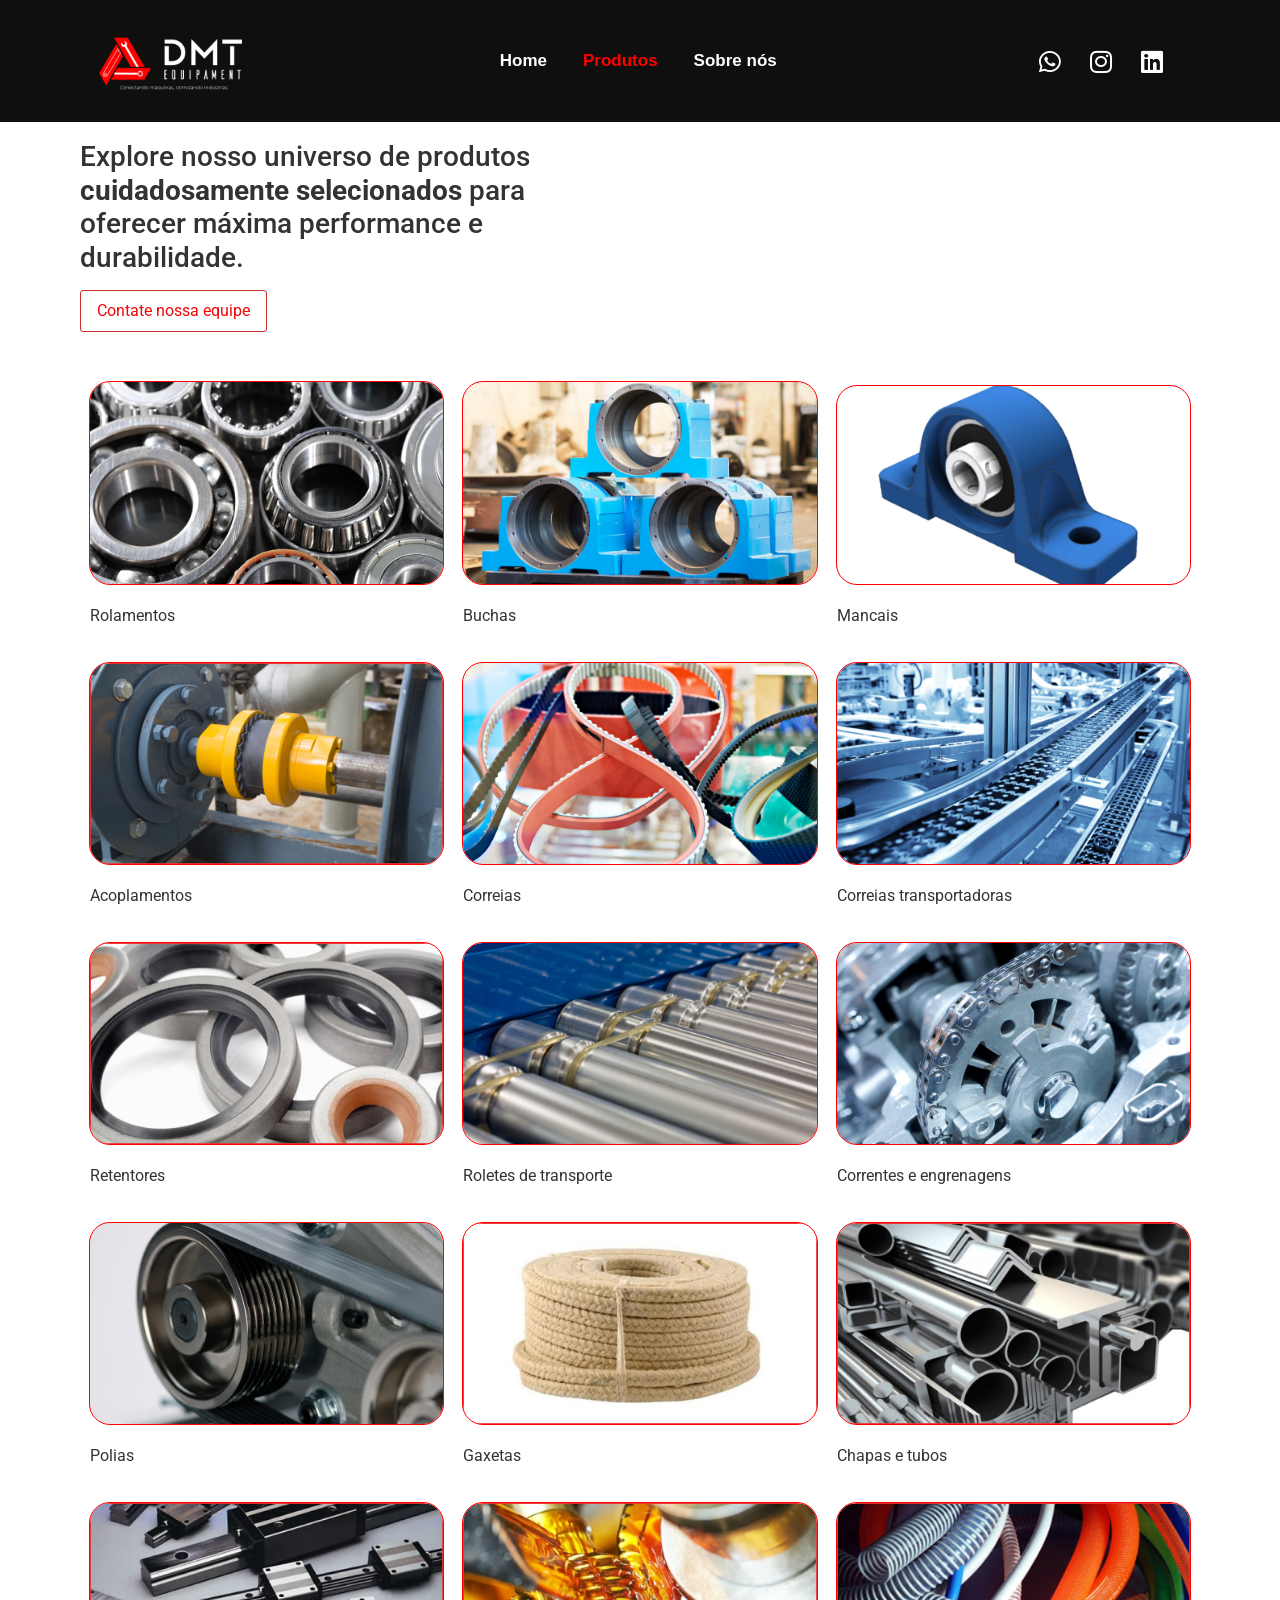
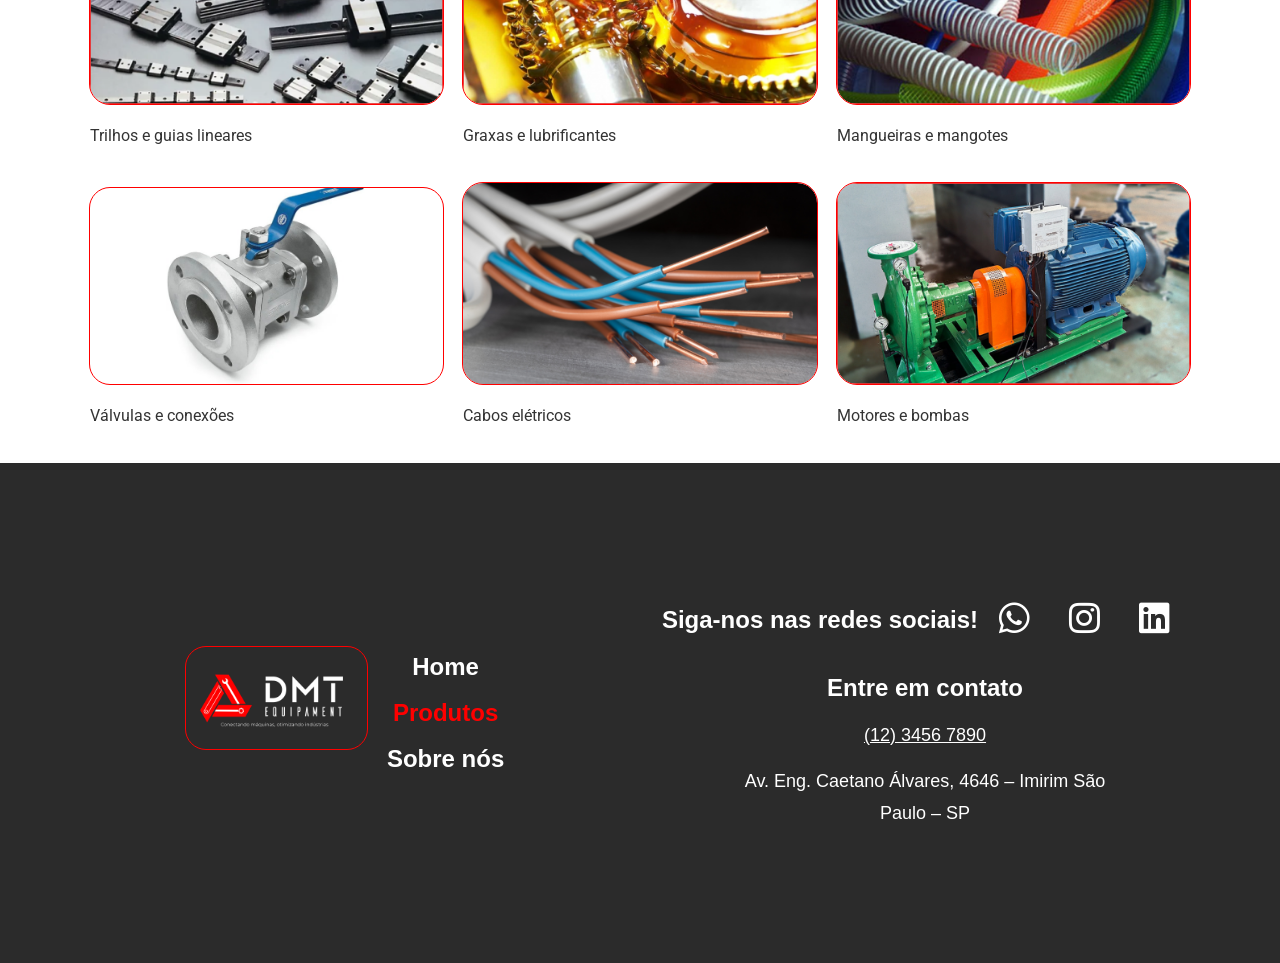
==== commit b35a7036: "fixed images" ====
--- a/produtos/index.html
+++ b/produtos/index.html
@@ -5,10 +5,10 @@
 <meta charset="UTF-8">
 <meta name="viewport" content="width=device-width, initial-scale=1">
 <link rel="profile" href="https://gmpg.org/xfn/11">
-<title>Produtos &#8211; DMT Equipaments</title>
+<title>Produtos &#8211; DMT Equipament</title>
 <meta http-equiv='cache-control' content='no-cache'> 
 <meta http-equiv='expires' content='0'> 
-<meta http-equiv='pragma' content='no-cache'>
+<meta http-equiv='pragma' content='no-cache'>   
 <meta name='robots' content='max-image-preview:large' />
 <link rel="alternate" type="application/rss+xml" title="Feed para Camavi Acessórios &raquo;" href="../feed/index.html" />
 <link rel="alternate" type="application/rss+xml" title="Feed de comentários para Camavi Acessórios &raquo;" href="../comments/feed/index.html" />
@@ -39,6 +39,7 @@
     :where(.wp-block-columns.is-layout-flex){gap: 2em;}:where(.wp-block-columns.is-layout-grid){gap: 2em;}
     :root :where(.wp-block-pullquote){font-size: 1.5em;line-height: 1.6;}
 </style>
+<link rel="stylesheet" href="extra.css" class="css">
 <link rel='stylesheet' id='wp-components-css' href='../wp-includes/css/dist/components/style.min109c.css?ver=6.6.2' media='all' />
 <link rel='stylesheet' id='godaddy-styles-css' href='../wp-content/mu-plugins/vendor/wpex/godaddy-launch/includes/Dependencies/GoDaddy/Styles/build/latest4c56.css?ver=2.0.2' media='all' />
 <link rel='stylesheet' id='hello-elementor-css' href='../wp-content/themes/hello-elementor/style.minb12b.css?ver=3.1.1' media='all' />
@@ -63,6 +64,7 @@
 <link rel='stylesheet' id='elementor-icons-shared-0-css' href='../wp-content/plugins/elementor/assets/lib/font-awesome/css/fontawesome.min52d5.css?ver=5.15.3' media='all' />
 <link rel='stylesheet' id='elementor-icons-fa-solid-css' href='../wp-content/plugins/elementor/assets/lib/font-awesome/css/solid.min52d5.css?ver=5.15.3' media='all' />
 <link rel='stylesheet' id='elementor-icons-fa-brands-css' href='../wp-content/plugins/elementor/assets/lib/font-awesome/css/brands.min52d5.css?ver=5.15.3' media='all' />
+
 <link rel="preconnect" href="https://fonts.gstatic.com/" crossorigin>
 <link rel="https://api.w.org/" href="../wp-json/index.html" />
 <link rel="alternate" title="JSON" type="application/json" href="../wp-json/wp/v2/pages/111.json" />
@@ -73,6 +75,7 @@
 <link rel="alternate" title="oEmbed (JSON)" type="application/json+oembed" href="../wp-json/oembed/1.0/embed50c1.json?url=https%3A%2F%2Fcamaviacessorios.com%2Fprodutos%2F" />
 <link rel="alternate" title="oEmbed (XML)" type="text/xml+oembed" href="../wp-json/oembed/1.0/embed1c1c?url=https%3A%2F%2Fcamaviacessorios.com%2Fprodutos%2F&amp;format=xml" />
 <meta name="generator" content="Elementor 3.25.4; features: additional_custom_breakpoints, e_optimized_control_loading; settings: css_print_method-external, google_font-enabled, font_display-swap">
+
 <style>
     .e-con.e-parent:nth-of-type(n+4):not(.e-lazyloaded):not(.e-no-lazyload),
     				.e-con.e-parent:nth-of-type(n+4):not(.e-lazyloaded):not(.e-no-lazyload) * {
@@ -94,7 +97,7 @@
 <link rel="icon" href="../wp-content/uploads/2024/08/Group-188-1-150x150.png" sizes="32x32" />
 <link rel="icon" href="../wp-content/uploads/2024/08/Group-188-1-300x300.png" sizes="192x192" />
 <link rel="apple-touch-icon" href="../wp-content/uploads/2024/08/Group-188-1-300x300.png" />
-<meta name="msapplication-TileImage" content="https://camaviacessorios.com/wp-content/uploads/2024/08/Group-188-1-300x300.png" />
+<meta name="msapplication-TileImage" content="../wp-content/uploads/2024/08/Group-188-1-300x300.png" />
 </head>
 
 <body class="page-template page-template-elementor_header_footer page page-id-111 elementor-default elementor-template-full-width elementor-kit-15 elementor-page elementor-page-111">
@@ -112,7 +115,7 @@
                             <div class="elementor-element elementor-element-57261ef elementor-widget__width-initial elementor-widget-mobile__width-initial elementor-widget elementor-widget-image" data-id="57261ef" data-element_type="widget" data-widget_type="image.default">
                                 <div class="elementor-widget-container">
                                     <a href="../index.html">
-                                        <img fetchpriority="high" width="474" height="246" src="../wp-content/uploads/2024/08/Group.png" class="attachment-large size-large wp-image-8" alt="" sizes="(max-width: 474px) 100vw, 474px" /> </a>
+                                        <img fetchpriority="high" width="474" height="246" src="../wp-content/uploads/2024/08/Group.png" class="attachment-large size-large wp-image-8 logo-image" alt="" sizes="(max-width: 474px) 100vw, 474px" /> </a>
                                 </div>
                             </div>
                         </div>
@@ -222,7 +225,7 @@
                                     <div class="elementor-widget-wrap elementor-element-populated">
                                         <div class="elementor-element elementor-element-f40bcf5 elementor-widget elementor-widget-image" data-id="f40bcf5" data-element_type="widget" data-widget_type="image.default">
                                             <div class="elementor-widget-container">
-                                                <img decoding="async" width="438" height="250" src="../wp-content/uploads/2024/08/Rolamentos.png" class="attachment-large size-large wp-image-607" alt="" srcset="https://camaviacessorios.com/wp-content/uploads/2024/08/Rolamentos.png 438w, https://camaviacessorios.com/wp-content/uploads/2024/08/Rolamentos-300x171.png 300w"
+                                                <img decoding="async" width="438" height="250" src="../wp-content/uploads/2024/08/Rolamentos.png" class="attachment-large size-large wp-image-607" alt="" srcset="../wp-content/uploads/2024/08/Rolamentos.png 438w, ../wp-content/uploads/2024/08/Rolamentos-300x171.png 300w"
                                                 sizes="(max-width: 438px) 100vw, 438px" /> </div>
                                         </div>
                                         <div class="elementor-element elementor-element-6316478 elementor-widget__width-initial elementor-widget elementor-widget-text-editor" data-id="6316478" data-element_type="widget" data-widget_type="text-editor.default">
@@ -257,7 +260,7 @@
                                     <div class="elementor-widget-wrap elementor-element-populated">
                                         <div class="elementor-element elementor-element-a1210a6 elementor-widget elementor-widget-image" data-id="a1210a6" data-element_type="widget" data-widget_type="image.default">
                                             <div class="elementor-widget-container">
-                                                <img loading="lazy" decoding="async" width="438" height="250" src="../wp-content/uploads/2024/08/MANCAIS-1.png" class="attachment-large size-large wp-image-643" alt="" srcset="https://camaviacessorios.com/wp-content/uploads/2024/08/MANCAIS-1.png 438w, https://camaviacessorios.com/wp-content/uploads/2024/08/MANCAIS-1-300x171.png 300w"
+                                                <img loading="lazy" decoding="async" width="438" height="250" src="../wp-content/uploads/2024/08/MANCAIS-1.png" class="attachment-large size-large wp-image-643" alt="" srcset="../wp-content/uploads/2024/08/MANCAIS-1.png 438w, ../wp-content/uploads/2024/08/MANCAIS-1-300x171.png 300w"
                                                 sizes="(max-width: 438px) 100vw, 438px" /> </div>
                                         </div>
                                         <div class="elementor-element elementor-element-3a0df38 elementor-widget__width-initial elementor-widget elementor-widget-text-editor" data-id="3a0df38" data-element_type="widget" data-widget_type="text-editor.default">
@@ -278,7 +281,7 @@
                                     <div class="elementor-widget-wrap elementor-element-populated">
                                         <div class="elementor-element elementor-element-fa3ca88 elementor-widget elementor-widget-image" data-id="fa3ca88" data-element_type="widget" data-widget_type="image.default">
                                             <div class="elementor-widget-container">
-                                                <img loading="lazy" decoding="async" width="438" height="250" src="../wp-content/uploads/2024/08/Group-199.png" class="attachment-large size-large wp-image-633" alt="" srcset="https://camaviacessorios.com/wp-content/uploads/2024/08/Group-199.png 438w, https://camaviacessorios.com/wp-content/uploads/2024/08/Group-199-300x171.png 300w"
+                                                <img loading="lazy" decoding="async" width="438" height="250" src="../wp-content/uploads/2024/08/Group-199.png" class="attachment-large size-large wp-image-633" alt="" srcset="../wp-content/uploads/2024/08/Group-199.png 438w, ../wp-content/uploads/2024/08/Group-199-300x171.png 300w"
                                                 sizes="(max-width: 438px) 100vw, 438px" /> </div>
                                         </div>
                                         <div class="elementor-element elementor-element-e31baaf elementor-widget__width-initial elementor-widget elementor-widget-text-editor" data-id="e31baaf" data-element_type="widget" data-widget_type="text-editor.default">
@@ -303,7 +306,7 @@
                                     <div class="elementor-widget-wrap elementor-element-populated">
                                         <div class="elementor-element elementor-element-4d5e984 elementor-widget elementor-widget-image" data-id="4d5e984" data-element_type="widget" data-widget_type="image.default">
                                             <div class="elementor-widget-container">
-                                                <img loading="lazy" decoding="async" width="438" height="250" src="../wp-content/uploads/2024/08/Acoplamentos.png" class="attachment-large size-large wp-image-604" alt="" srcset="https://camaviacessorios.com/wp-content/uploads/2024/08/Acoplamentos.png 438w, https://camaviacessorios.com/wp-content/uploads/2024/08/Acoplamentos-300x171.png 300w"
+                                                <img loading="lazy" decoding="async" width="438" height="250" src="../wp-content/uploads/2024/08/Acoplamentos.png" class="attachment-large size-large wp-image-604" alt="" srcset="../wp-content/uploads/2024/08/Acoplamentos.png 438w, ../wp-content/uploads/2024/08/Acoplamentos-300x171.png 300w"
                                                 sizes="(max-width: 438px) 100vw, 438px" /> </div>
                                         </div>
                                         <div class="elementor-element elementor-element-694fe24 elementor-widget__width-initial elementor-widget elementor-widget-text-editor" data-id="694fe24" data-element_type="widget" data-widget_type="text-editor.default">
@@ -325,7 +328,7 @@
                                     <div class="elementor-widget-wrap elementor-element-populated">
                                         <div class="elementor-element elementor-element-99aaa3f elementor-widget elementor-widget-image" data-id="99aaa3f" data-element_type="widget" data-widget_type="image.default">
                                             <div class="elementor-widget-container">
-                                                <img loading="lazy" decoding="async" width="438" height="250" src="../wp-content/uploads/2024/08/Correias.png" class="attachment-large size-large wp-image-624" alt="" srcset="https://camaviacessorios.com/wp-content/uploads/2024/08/Correias.png 438w, https://camaviacessorios.com/wp-content/uploads/2024/08/Correias-300x171.png 300w"
+                                                <img loading="lazy" decoding="async" width="438" height="250" src="../wp-content/uploads/2024/08/Correias.png" class="attachment-large size-large wp-image-624" alt="" srcset="../wp-content/uploads/2024/08/Correias.png 438w, ../wp-content/uploads/2024/08/Correias-300x171.png 300w"
                                                 sizes="(max-width: 438px) 100vw, 438px" /> </div>
                                         </div>
                                         <div class="elementor-element elementor-element-dcbf5ba elementor-widget__width-initial elementor-widget elementor-widget-text-editor" data-id="dcbf5ba" data-element_type="widget" data-widget_type="text-editor.default">
@@ -346,7 +349,7 @@
                                     <div class="elementor-widget-wrap elementor-element-populated">
                                         <div class="elementor-element elementor-element-fe1763b elementor-widget elementor-widget-image" data-id="fe1763b" data-element_type="widget" data-widget_type="image.default">
                                             <div class="elementor-widget-container">
-                                                <img loading="lazy" decoding="async" width="438" height="250" src="../wp-content/uploads/2024/08/Correias-Transportadoras.png" class="attachment-large size-large wp-image-601" alt="" srcset="https://camaviacessorios.com/wp-content/uploads/2024/08/Correias-Transportadoras.png 438w, https://camaviacessorios.com/wp-content/uploads/2024/08/Correias-Transportadoras-300x171.png 300w"
+                                                <img loading="lazy" decoding="async" width="438" height="250" src="../wp-content/uploads/2024/08/Correias-Transportadoras.png" class="attachment-large size-large wp-image-601" alt="" srcset="../wp-content/uploads/2024/08/Correias-Transportadoras.png 438w, ../wp-content/uploads/2024/08/Correias-Transportadoras-300x171.png 300w"
                                                 sizes="(max-width: 438px) 100vw, 438px" /> </div>
                                         </div>
                                         <div class="elementor-element elementor-element-e62d7f3 elementor-widget__width-initial elementor-widget elementor-widget-text-editor" data-id="e62d7f3" data-element_type="widget" data-widget_type="text-editor.default">
@@ -372,7 +375,7 @@
                                     <div class="elementor-widget-wrap elementor-element-populated">
                                         <div class="elementor-element elementor-element-a49fcd6 elementor-widget elementor-widget-image" data-id="a49fcd6" data-element_type="widget" data-widget_type="image.default">
                                             <div class="elementor-widget-container">
-                                                <img loading="lazy" decoding="async" width="438" height="250" src="../wp-content/uploads/2024/08/Retentores-1.png" class="attachment-large size-large wp-image-625" alt="" srcset="https://camaviacessorios.com/wp-content/uploads/2024/08/Retentores-1.png 438w, https://camaviacessorios.com/wp-content/uploads/2024/08/Retentores-1-300x171.png 300w"
+                                                <img loading="lazy" decoding="async" width="438" height="250" src="../wp-content/uploads/2024/08/Retentores-1.png" class="attachment-large size-large wp-image-625" alt="" srcset="../wp-content/uploads/2024/08/Retentores-1.png 438w, ../wp-content/uploads/2024/08/Retentores-1-300x171.png 300w"
                                                 sizes="(max-width: 438px) 100vw, 438px" /> </div>
                                         </div>
                                         <div class="elementor-element elementor-element-ce3c13e elementor-widget__width-initial elementor-widget elementor-widget-text-editor" data-id="ce3c13e" data-element_type="widget" data-widget_type="text-editor.default">
@@ -393,7 +396,7 @@
                                     <div class="elementor-widget-wrap elementor-element-populated">
                                         <div class="elementor-element elementor-element-7559f94 elementor-widget elementor-widget-image" data-id="7559f94" data-element_type="widget" data-widget_type="image.default">
                                             <div class="elementor-widget-container">
-                                                <img loading="lazy" decoding="async" width="438" height="250" src="../wp-content/uploads/2024/08/Correias-1.png" class="attachment-large size-large wp-image-623" alt="" srcset="https://camaviacessorios.com/wp-content/uploads/2024/08/Correias-1.png 438w, https://camaviacessorios.com/wp-content/uploads/2024/08/Correias-1-300x171.png 300w"
+                                                <img loading="lazy" decoding="async" width="438" height="250" src="../wp-content/uploads/2024/08/Correias-1.png" class="attachment-large size-large wp-image-623" alt="" srcset="../wp-content/uploads/2024/08/Correias-1.png 438w, ../wp-content/uploads/2024/08/Correias-1-300x171.png 300w"
                                                 sizes="(max-width: 438px) 100vw, 438px" /> </div>
                                         </div>
                                         <div class="elementor-element elementor-element-e90f68c elementor-widget__width-initial elementor-widget elementor-widget-text-editor" data-id="e90f68c" data-element_type="widget" data-widget_type="text-editor.default">
@@ -414,7 +417,7 @@
                                     <div class="elementor-widget-wrap elementor-element-populated">
                                         <div class="elementor-element elementor-element-92c2696 elementor-widget elementor-widget-image" data-id="92c2696" data-element_type="widget" data-widget_type="image.default">
                                             <div class="elementor-widget-container">
-                                                <img loading="lazy" decoding="async" width="438" height="250" src="../wp-content/uploads/2024/08/Correntes-e-engrenagens.png" class="attachment-large size-large wp-image-599" alt="" srcset="https://camaviacessorios.com/wp-content/uploads/2024/08/Correntes-e-engrenagens.png 438w, https://camaviacessorios.com/wp-content/uploads/2024/08/Correntes-e-engrenagens-300x171.png 300w"
+                                                <img loading="lazy" decoding="async" width="438" height="250" src="../wp-content/uploads/2024/08/Correntes-e-engrenagens.png" class="attachment-large size-large wp-image-599" alt="" srcset="../wp-content/uploads/2024/08/Correntes-e-engrenagens.png 438w, ../wp-content/uploads/2024/08/Correntes-e-engrenagens-300x171.png 300w"
                                                 sizes="(max-width: 438px) 100vw, 438px" /> </div>
                                         </div>
                                         <div class="elementor-element elementor-element-f15db3d elementor-widget__width-initial elementor-widget elementor-widget-text-editor" data-id="f15db3d" data-element_type="widget" data-widget_type="text-editor.default">
@@ -439,7 +442,7 @@
                                     <div class="elementor-widget-wrap elementor-element-populated">
                                         <div class="elementor-element elementor-element-a901cca elementor-widget elementor-widget-image" data-id="a901cca" data-element_type="widget" data-widget_type="image.default">
                                             <div class="elementor-widget-container">
-                                                <img loading="lazy" decoding="async" width="438" height="250" src="../wp-content/uploads/2024/08/Polias.png" class="attachment-large size-large wp-image-598" alt="" srcset="https://camaviacessorios.com/wp-content/uploads/2024/08/Polias.png 438w, https://camaviacessorios.com/wp-content/uploads/2024/08/Polias-300x171.png 300w"
+                                                <img loading="lazy" decoding="async" width="438" height="250" src="../wp-content/uploads/2024/08/Polias.png" class="attachment-large size-large wp-image-598" alt="" srcset="../wp-content/uploads/2024/08/Polias.png 438w, ../wp-content/uploads/2024/08/Polias-300x171.png 300w"
                                                 sizes="(max-width: 438px) 100vw, 438px" /> </div>
                                         </div>
                                         <div class="elementor-element elementor-element-8facc7f elementor-widget__width-initial elementor-widget elementor-widget-text-editor" data-id="8facc7f" data-element_type="widget" data-widget_type="text-editor.default">
@@ -460,7 +463,7 @@
                                     <div class="elementor-widget-wrap elementor-element-populated">
                                         <div class="elementor-element elementor-element-ba92cce elementor-widget elementor-widget-image" data-id="ba92cce" data-element_type="widget" data-widget_type="image.default">
                                             <div class="elementor-widget-container">
-                                                <img loading="lazy" decoding="async" width="438" height="250" src="../wp-content/uploads/2024/08/Group-200.png" class="attachment-large size-large wp-image-634" alt="" srcset="https://camaviacessorios.com/wp-content/uploads/2024/08/Group-200.png 438w, https://camaviacessorios.com/wp-content/uploads/2024/08/Group-200-300x171.png 300w"
+                                                <img loading="lazy" decoding="async" width="438" height="250" src="../wp-content/uploads/2024/08/Group-200.png" class="attachment-large size-large wp-image-634" alt="" srcset="../wp-content/uploads/2024/08/Group-200.png 438w, ../wp-content/uploads/2024/08/Group-200-300x171.png 300w"
                                                 sizes="(max-width: 438px) 100vw, 438px" /> </div>
                                         </div>
                                         <div class="elementor-element elementor-element-6f15c57 elementor-widget__width-initial elementor-widget elementor-widget-text-editor" data-id="6f15c57" data-element_type="widget" data-widget_type="text-editor.default">
@@ -481,7 +484,7 @@
                                     <div class="elementor-widget-wrap elementor-element-populated">
                                         <div class="elementor-element elementor-element-508864c elementor-widget elementor-widget-image" data-id="508864c" data-element_type="widget" data-widget_type="image.default">
                                             <div class="elementor-widget-container">
-                                                <img loading="lazy" decoding="async" width="438" height="250" src="../wp-content/uploads/2024/08/Chapas-e-Tubos.png" class="attachment-large size-large wp-image-596" alt="" srcset="https://camaviacessorios.com/wp-content/uploads/2024/08/Chapas-e-Tubos.png 438w, https://camaviacessorios.com/wp-content/uploads/2024/08/Chapas-e-Tubos-300x171.png 300w"
+                                                <img loading="lazy" decoding="async" width="438" height="250" src="../wp-content/uploads/2024/08/Chapas-e-Tubos.png" class="attachment-large size-large wp-image-596" alt="" srcset="../wp-content/uploads/2024/08/Chapas-e-Tubos.png 438w, ../wp-content/uploads/2024/08/Chapas-e-Tubos-300x171.png 300w"
                                                 sizes="(max-width: 438px) 100vw, 438px" /> </div>
                                         </div>
                                         <div class="elementor-element elementor-element-0516281 elementor-widget__width-initial elementor-widget elementor-widget-text-editor" data-id="0516281" data-element_type="widget" data-widget_type="text-editor.default">
@@ -506,7 +509,7 @@
                                     <div class="elementor-widget-wrap elementor-element-populated">
                                         <div class="elementor-element elementor-element-e3b6810 elementor-widget elementor-widget-image" data-id="e3b6810" data-element_type="widget" data-widget_type="image.default">
                                             <div class="elementor-widget-container">
-                                                <img loading="lazy" decoding="async" width="438" height="250" src="../wp-content/uploads/2024/08/Trilhos-e-guias-lineares.png" class="attachment-large size-large wp-image-595" alt="" srcset="https://camaviacessorios.com/wp-content/uploads/2024/08/Trilhos-e-guias-lineares.png 438w, https://camaviacessorios.com/wp-content/uploads/2024/08/Trilhos-e-guias-lineares-300x171.png 300w"
+                                                <img loading="lazy" decoding="async" width="438" height="250" src="../wp-content/uploads/2024/08/Trilhos-e-guias-lineares.png" class="attachment-large size-large wp-image-595" alt="" srcset="../wp-content/uploads/2024/08/Trilhos-e-guias-lineares.png 438w, ../wp-content/uploads/2024/08/Trilhos-e-guias-lineares-300x171.png 300w"
                                                 sizes="(max-width: 438px) 100vw, 438px" /> </div>
                                         </div>
                                         <div class="elementor-element elementor-element-4b8d057 elementor-widget__width-initial elementor-widget elementor-widget-text-editor" data-id="4b8d057" data-element_type="widget" data-widget_type="text-editor.default">
@@ -527,7 +530,7 @@
                                     <div class="elementor-widget-wrap elementor-element-populated">
                                         <div class="elementor-element elementor-element-1f90ca3 elementor-widget elementor-widget-image" data-id="1f90ca3" data-element_type="widget" data-widget_type="image.default">
                                             <div class="elementor-widget-container">
-                                                <img loading="lazy" decoding="async" width="438" height="250" src="../wp-content/uploads/2024/08/Graxas-e-lubrificantes.png" class="attachment-large size-large wp-image-594" alt="" srcset="https://camaviacessorios.com/wp-content/uploads/2024/08/Graxas-e-lubrificantes.png 438w, https://camaviacessorios.com/wp-content/uploads/2024/08/Graxas-e-lubrificantes-300x171.png 300w"
+                                                <img loading="lazy" decoding="async" width="438" height="250" src="../wp-content/uploads/2024/08/Graxas-e-lubrificantes.png" class="attachment-large size-large wp-image-594" alt="" srcset="../wp-content/uploads/2024/08/Graxas-e-lubrificantes.png 438w, ../wp-content/uploads/2024/08/Graxas-e-lubrificantes-300x171.png 300w"
                                                 sizes="(max-width: 438px) 100vw, 438px" /> </div>
                                         </div>
                                         <div class="elementor-element elementor-element-7a3cfb7 elementor-widget__width-initial elementor-widget elementor-widget-text-editor" data-id="7a3cfb7" data-element_type="widget" data-widget_type="text-editor.default">
@@ -548,7 +551,7 @@
                                     <div class="elementor-widget-wrap elementor-element-populated">
                                         <div class="elementor-element elementor-element-c19e8d4 elementor-widget elementor-widget-image" data-id="c19e8d4" data-element_type="widget" data-widget_type="image.default">
                                             <div class="elementor-widget-container">
-                                                <img loading="lazy" decoding="async" width="438" height="250" src="../wp-content/uploads/2024/08/Mangueiras-e-Mangotes.png" class="attachment-large size-large wp-image-593" alt="" srcset="https://camaviacessorios.com/wp-content/uploads/2024/08/Mangueiras-e-Mangotes.png 438w, https://camaviacessorios.com/wp-content/uploads/2024/08/Mangueiras-e-Mangotes-300x171.png 300w"
+                                                <img loading="lazy" decoding="async" width="438" height="250" src="../wp-content/uploads/2024/08/Mangueiras-e-Mangotes.png" class="attachment-large size-large wp-image-593" alt="" srcset="../wp-content/uploads/2024/08/Mangueiras-e-Mangotes.png 438w, ../wp-content/uploads/2024/08/Mangueiras-e-Mangotes-300x171.png 300w"
                                                 sizes="(max-width: 438px) 100vw, 438px" /> </div>
                                         </div>
                                         <div class="elementor-element elementor-element-623914f elementor-widget__width-initial elementor-widget elementor-widget-text-editor" data-id="623914f" data-element_type="widget" data-widget_type="text-editor.default">
@@ -580,7 +583,7 @@
                                     <div class="elementor-widget-wrap elementor-element-populated">
                                         <div class="elementor-element elementor-element-65c8820 elementor-widget elementor-widget-image" data-id="65c8820" data-element_type="widget" data-widget_type="image.default">
                                             <div class="elementor-widget-container">
-                                                <img loading="lazy" decoding="async" width="438" height="250" src="../wp-content/uploads/2024/08/Group-198-2.png" class="attachment-large size-large wp-image-636" alt="" srcset="https://camaviacessorios.com/wp-content/uploads/2024/08/Group-198-2.png 438w, https://camaviacessorios.com/wp-content/uploads/2024/08/Group-198-2-300x171.png 300w"
+                                                <img loading="lazy" decoding="async" width="438" height="250" src="../wp-content/uploads/2024/08/Group-198-2.png" class="attachment-large size-large wp-image-636" alt="" srcset="../wp-content/uploads/2024/08/Group-198-2.png 438w, ../wp-content/uploads/2024/08/Group-198-2-300x171.png 300w"
                                                 sizes="(max-width: 438px) 100vw, 438px" /> </div>
                                         </div>
                                         <div class="elementor-element elementor-element-994ff62 elementor-widget__width-initial elementor-widget elementor-widget-text-editor" data-id="994ff62" data-element_type="widget" data-widget_type="text-editor.default">
@@ -601,7 +604,7 @@
                                     <div class="elementor-widget-wrap elementor-element-populated">
                                         <div class="elementor-element elementor-element-b86e256 elementor-widget elementor-widget-image" data-id="b86e256" data-element_type="widget" data-widget_type="image.default">
                                             <div class="elementor-widget-container">
-                                                <img loading="lazy" decoding="async" width="438" height="250" src="../wp-content/uploads/2024/08/Cabos-Eletricos.png" class="attachment-large size-large wp-image-591" alt="" srcset="https://camaviacessorios.com/wp-content/uploads/2024/08/Cabos-Eletricos.png 438w, https://camaviacessorios.com/wp-content/uploads/2024/08/Cabos-Eletricos-300x171.png 300w"
+                                                <img loading="lazy" decoding="async" width="438" height="250" src="../wp-content/uploads/2024/08/Cabos-Eletricos.png" class="attachment-large size-large wp-image-591" alt=""
                                                 sizes="(max-width: 438px) 100vw, 438px" /> </div>
                                         </div>
                                         <div class="elementor-element elementor-element-e39d8d1 elementor-widget__width-initial elementor-widget elementor-widget-text-editor" data-id="e39d8d1" data-element_type="widget" data-widget_type="text-editor.default">
@@ -622,7 +625,7 @@
                                     <div class="elementor-widget-wrap elementor-element-populated">
                                         <div class="elementor-element elementor-element-52bf034 elementor-widget elementor-widget-image" data-id="52bf034" data-element_type="widget" data-widget_type="image.default">
                                             <div class="elementor-widget-container">
-                                                <img loading="lazy" decoding="async" width="438" height="250" src="../wp-content/uploads/2024/08/Motores-e-Bombas.png" class="attachment-large size-large wp-image-590" alt="" srcset="https://camaviacessorios.com/wp-content/uploads/2024/08/Motores-e-Bombas.png 438w, https://camaviacessorios.com/wp-content/uploads/2024/08/Motores-e-Bombas-300x171.png 300w"
+                                                <img loading="lazy" decoding="async" width="438" height="250" src="../wp-content/uploads/2024/08/Motores-e-Bombas.png" class="attachment-large size-large wp-image-590" alt="" srcset="../wp-content/uploads/2024/08/Motores-e-Bombas.png 438w, ../wp-content/uploads/2024/08/Motores-e-Bombas-300x171.png 300w"
                                                 sizes="(max-width: 438px) 100vw, 438px" /> </div>
                                         </div>
                                         <div class="elementor-element elementor-element-5b55a3a elementor-widget__width-initial elementor-widget elementor-widget-text-editor" data-id="5b55a3a" data-element_type="widget" data-widget_type="text-editor.default">
@@ -695,17 +698,17 @@
                                     <div class="elementor-widget-container">
                                         <div class="elementor-social-icons-wrapper elementor-grid">
                                             <span class="elementor-grid-item">
-					<a class="elementor-icon elementor-social-icon elementor-social-icon-whatsapp elementor-animation-grow elementor-repeater-item-aa1bef5" href="https://api.whatsapp.com/send?phone=5511992554945" target="_blank">
+					<a class="elementor-icon elementor-social-icon elementor-social-icon-whatsapp elementor-animation-grow elementor-repeater-item-aa1bef5" href="https://api.whatsapp.com/send?phone=55123456789" target="_blank">
 						<span class="elementor-screen-only">Whatsapp</span>
                                             <i class="fab fa-whatsapp"></i> </a>
                                             </span>
                                             <span class="elementor-grid-item">
-					<a class="elementor-icon elementor-social-icon elementor-social-icon-instagram elementor-animation-grow elementor-repeater-item-555bea7" href="https://www.instagram.com/grupo_camavi/" target="_blank">
+					<a class="elementor-icon elementor-social-icon elementor-social-icon-instagram elementor-animation-grow elementor-repeater-item-555bea7" href="https://www.instagram.com/dmtequipament/" target="_blank">
 						<span class="elementor-screen-only">Instagram</span>
                                             <i class="fab fa-instagram"></i> </a>
                                             </span>
                                             <span class="elementor-grid-item">
-					<a class="elementor-icon elementor-social-icon elementor-social-icon-linkedin elementor-animation-grow elementor-repeater-item-cb91098" href="https://www.linkedin.com/company/camavi-acessórios-industriais/" target="_blank">
+					<a class="elementor-icon elementor-social-icon elementor-social-icon-linkedin elementor-animation-grow elementor-repeater-item-cb91098" href="https://www.facebook.com/profile.php?id=61569425281864" target="_blank">
 						<span class="elementor-screen-only">Linkedin</span>
                                             <i class="fab fa-linkedin"></i> </a>
                                             </span>
@@ -719,7 +722,7 @@
                                 </div>
                                 <div class="elementor-element elementor-element-5d82176 elementor-widget__width-initial elementor-widget-mobile__width-initial elementor-widget elementor-widget-text-editor" data-id="5d82176" data-element_type="widget" data-widget_type="text-editor.default">
                                     <div class="elementor-widget-container">
-                                        <p><span style="color: #ffffff;"><u>(11) 2339 0490</u></span></p>
+                                        <p><span style="color: #ffffff;"><u>(12) 3456 7890</u></span></p>
                                         <p><span style="color: #ffffff;">Av. Eng. Caetano Álvares, 4646 &#8211; Imirim São Paulo &#8211; SP</span></p>
                                     </div>
                                 </div>
--- a/produtos/extra.css
+++ b/produtos/extra.css
@@ -0,0 +1,11 @@
+img {
+    border-radius: 20px !important; 
+    outline-color: red;
+    outline-style: solid;
+    outline-width: 1.75px;
+}
+
+.logo-image {
+    outline: none;
+    border-radius: 0;
+}
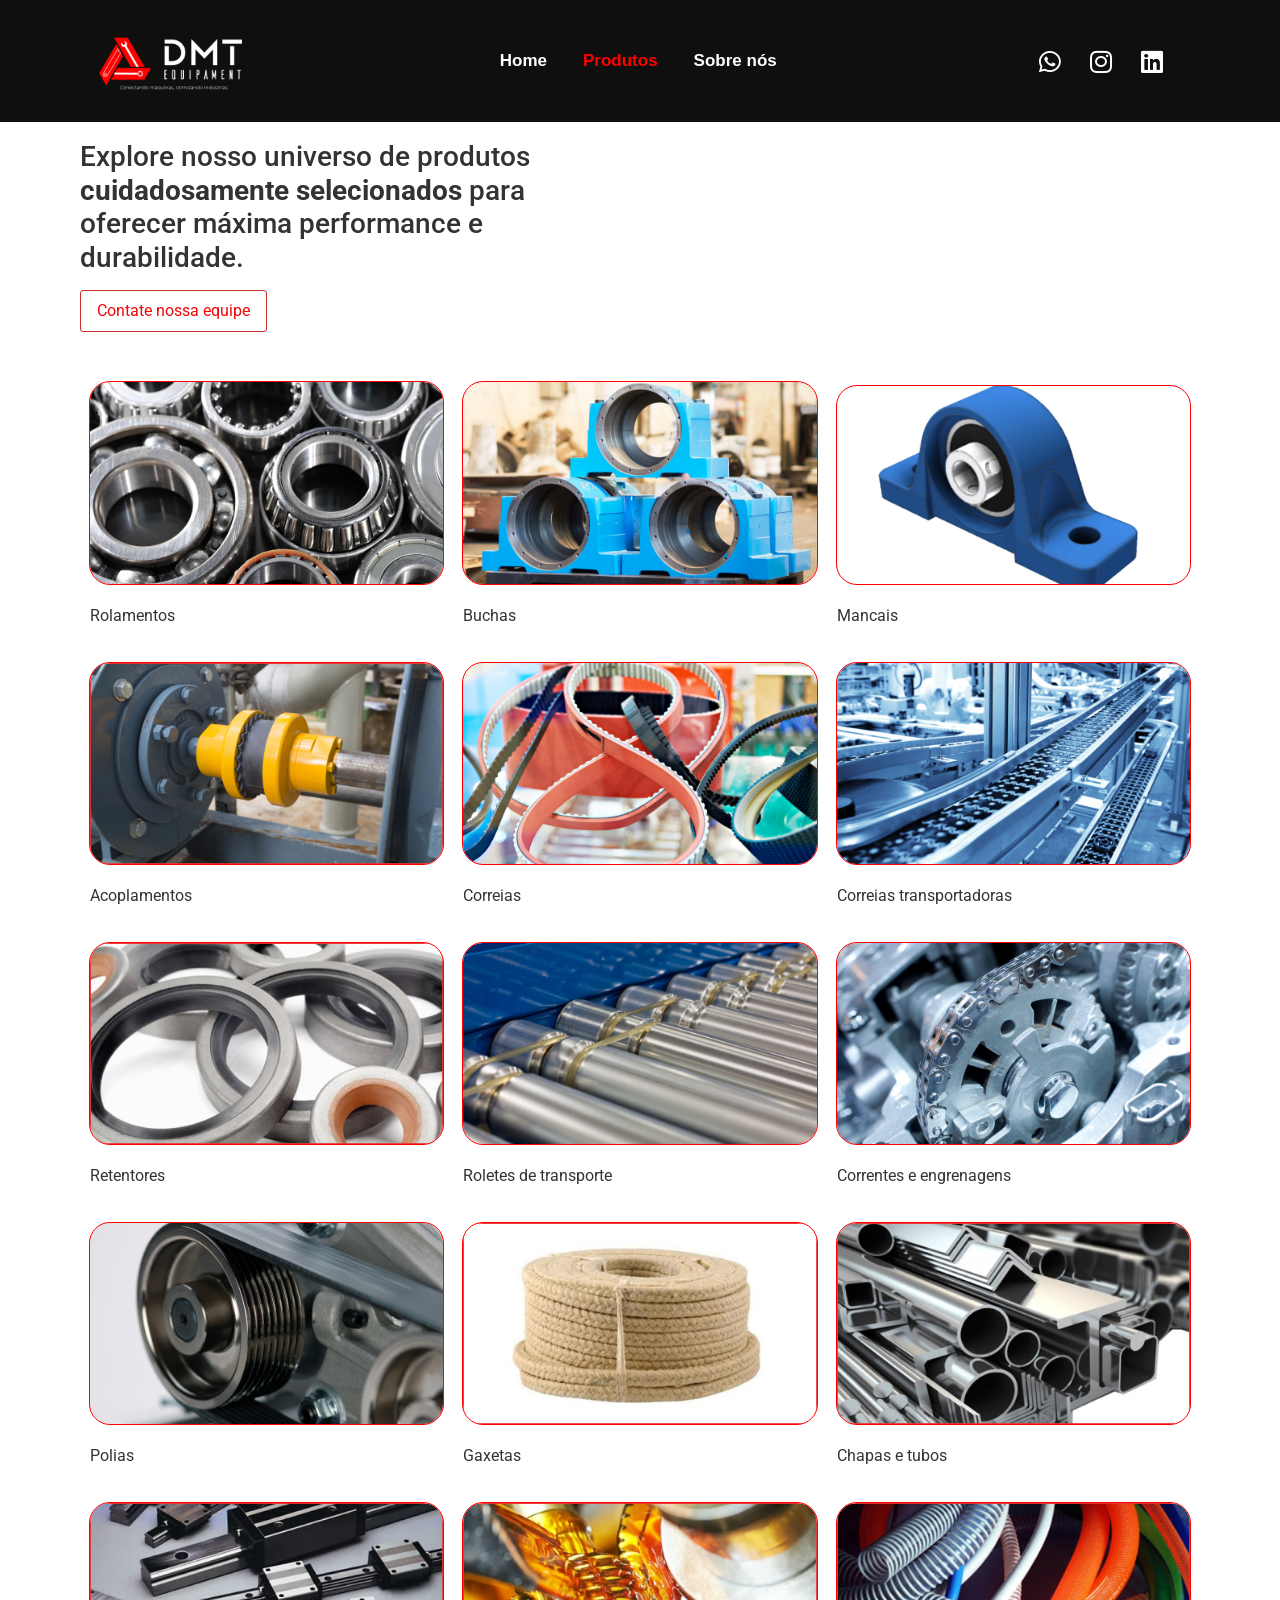
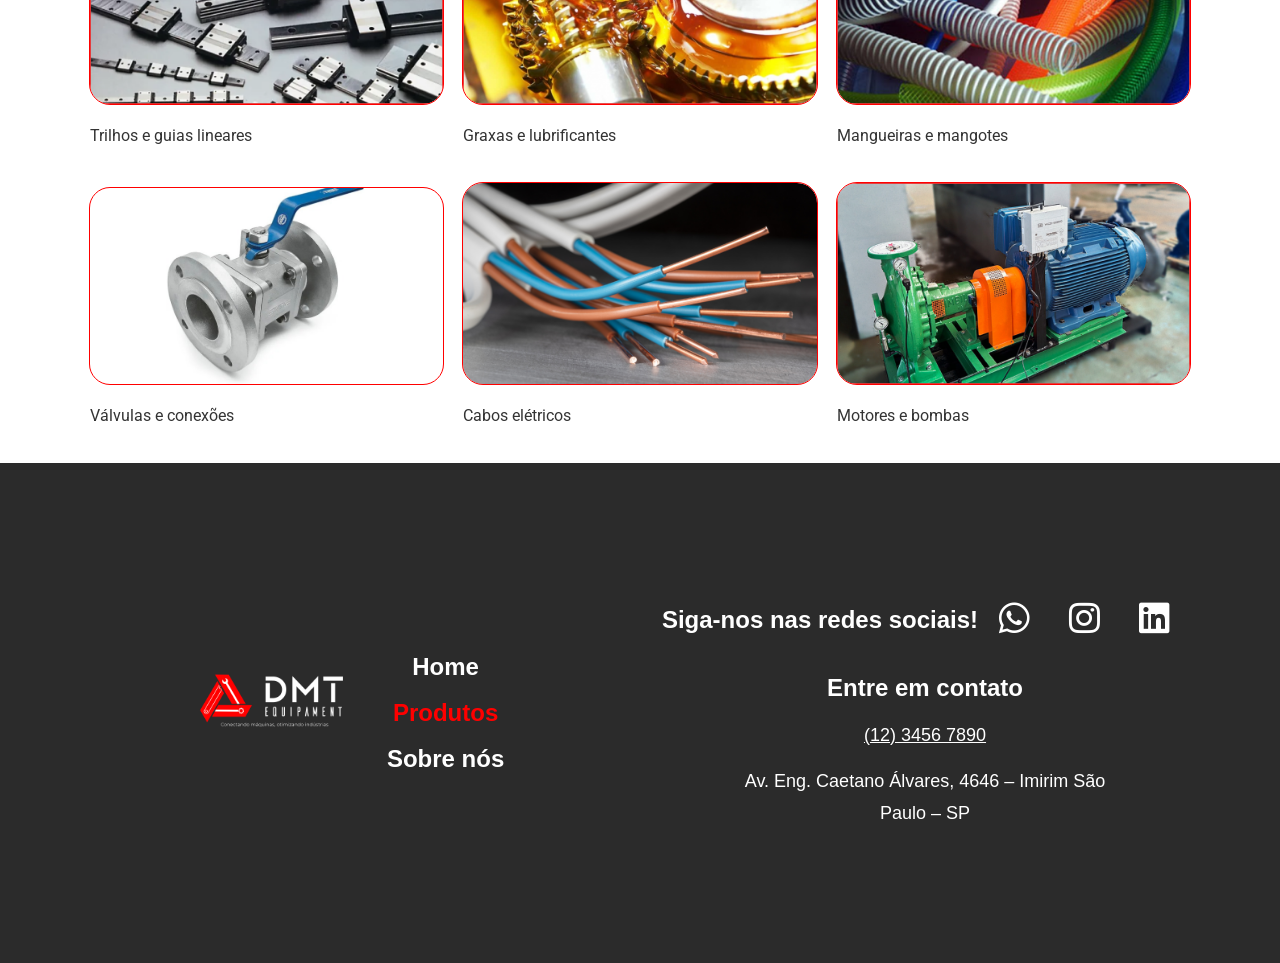
==== commit e31ac96a: "fixed menu glitch" ====
--- a/produtos/index.html
+++ b/produtos/index.html
@@ -658,7 +658,7 @@
                             <div class="elementor-widget-wrap elementor-element-populated">
                                 <div class="elementor-element elementor-element-f82dbc1 elementor-widget__width-initial elementor-widget-mobile__width-inherit elementor-widget elementor-widget-image" data-id="f82dbc1" data-element_type="widget" data-widget_type="image.default">
                                     <div class="elementor-widget-container">
-                                        <img width="474" height="246" src="../wp-content/uploads/2024/08/Group.png" class="attachment-large size-large wp-image-8" alt="" sizes="(max-width: 474px) 100vw, 474px" /> </div>
+                                        <img width="474" height="246" src="../wp-content/uploads/2024/08/Group.png" class="attachment-large size-large wp-image-8 logo-image" alt="" sizes="(max-width: 474px) 100vw, 474px" /> </div>
                                 </div>
                                 <div class="elementor-element elementor-element-3cae1ec elementor-nav-menu__align-center elementor-hidden-tablet elementor-hidden-mobile elementor-nav-menu--dropdown-tablet elementor-nav-menu__text-align-aside elementor-nav-menu--toggle elementor-nav-menu--burger elementor-widget elementor-widget-nav-menu"
                                 data-id="3cae1ec" data-element_type="widget" data-settings="{&quot;layout&quot;:&quot;vertical&quot;,&quot;submenu_icon&quot;:{&quot;value&quot;:&quot;&lt;i class=\&quot;fas fa-caret-down\&quot;&gt;&lt;\/i&gt;&quot;,&quot;library&quot;:&quot;fa-solid&quot;},&quot;toggle&quot;:&quot;burger&quot;}"
--- a/produtos/extra.css
+++ b/produtos/extra.css
@@ -8,4 +8,4 @@
 .logo-image {
     outline: none;
     border-radius: 0;
-}+}
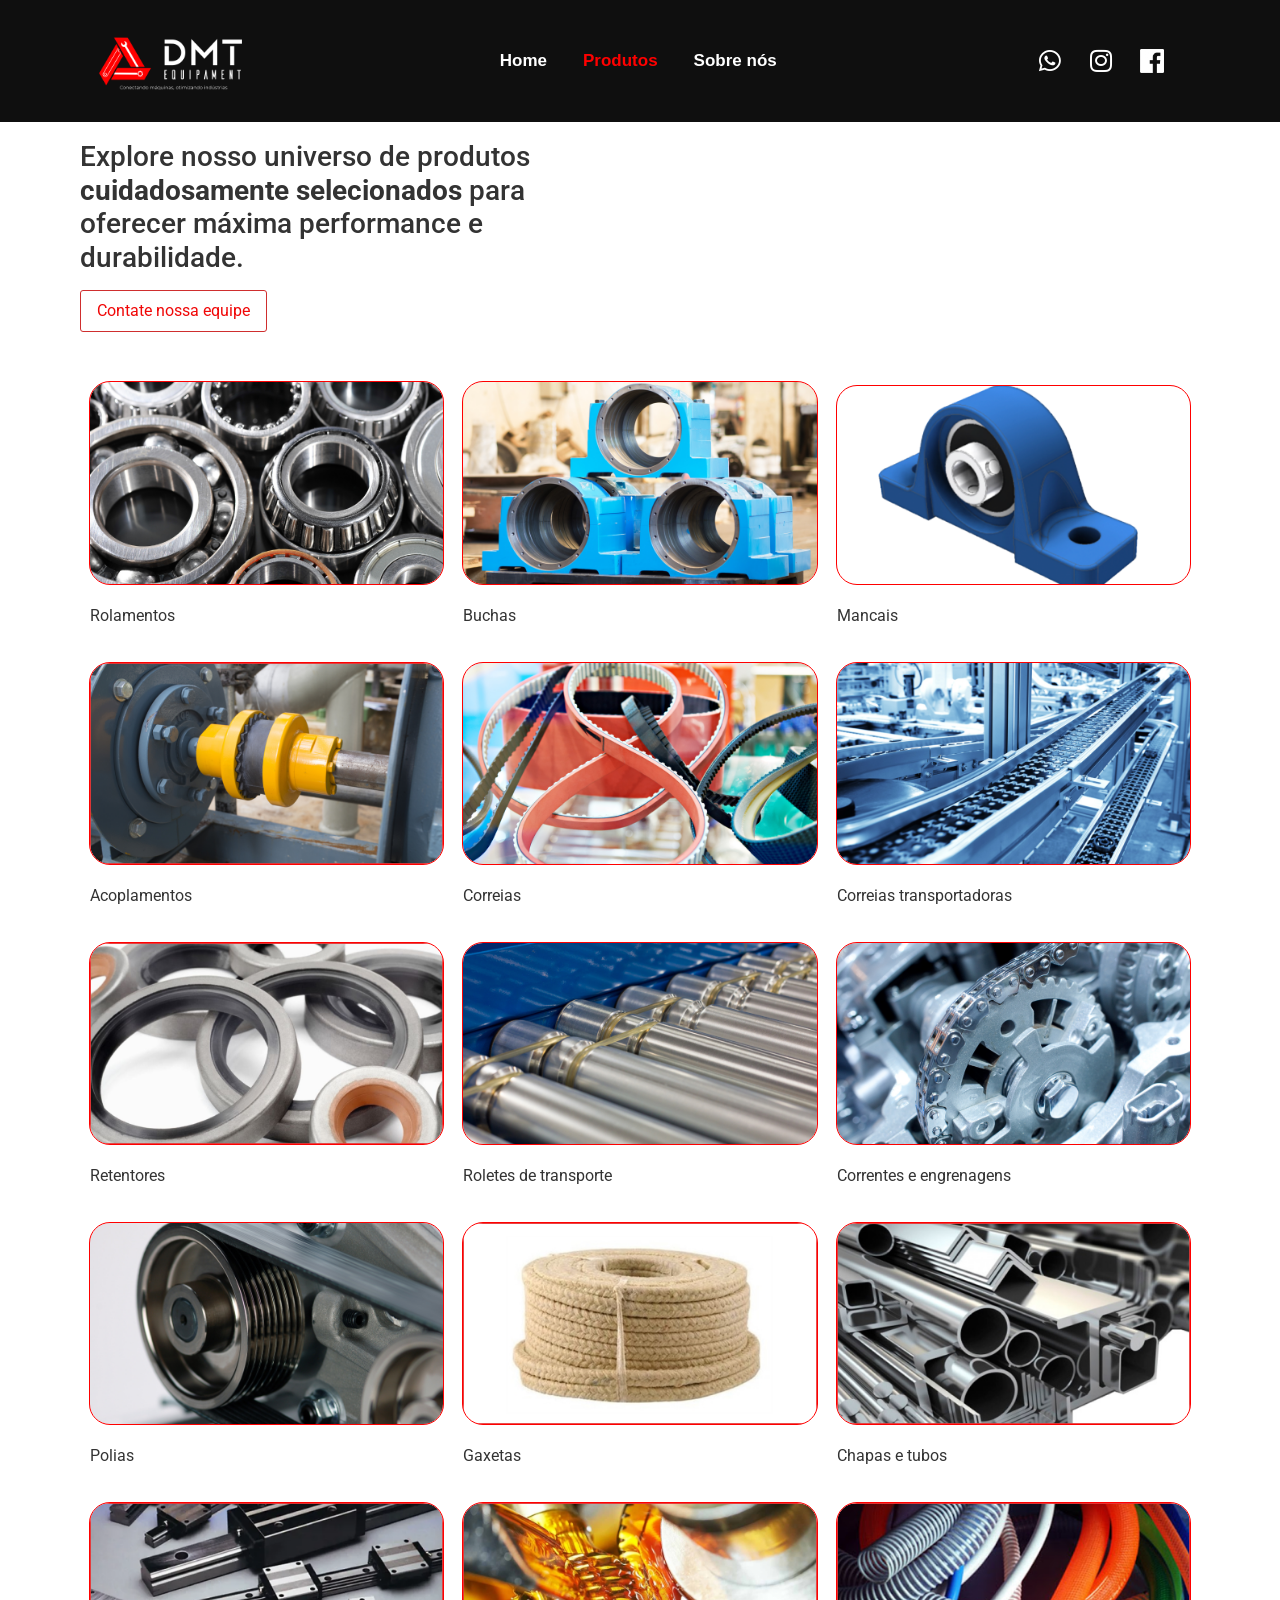
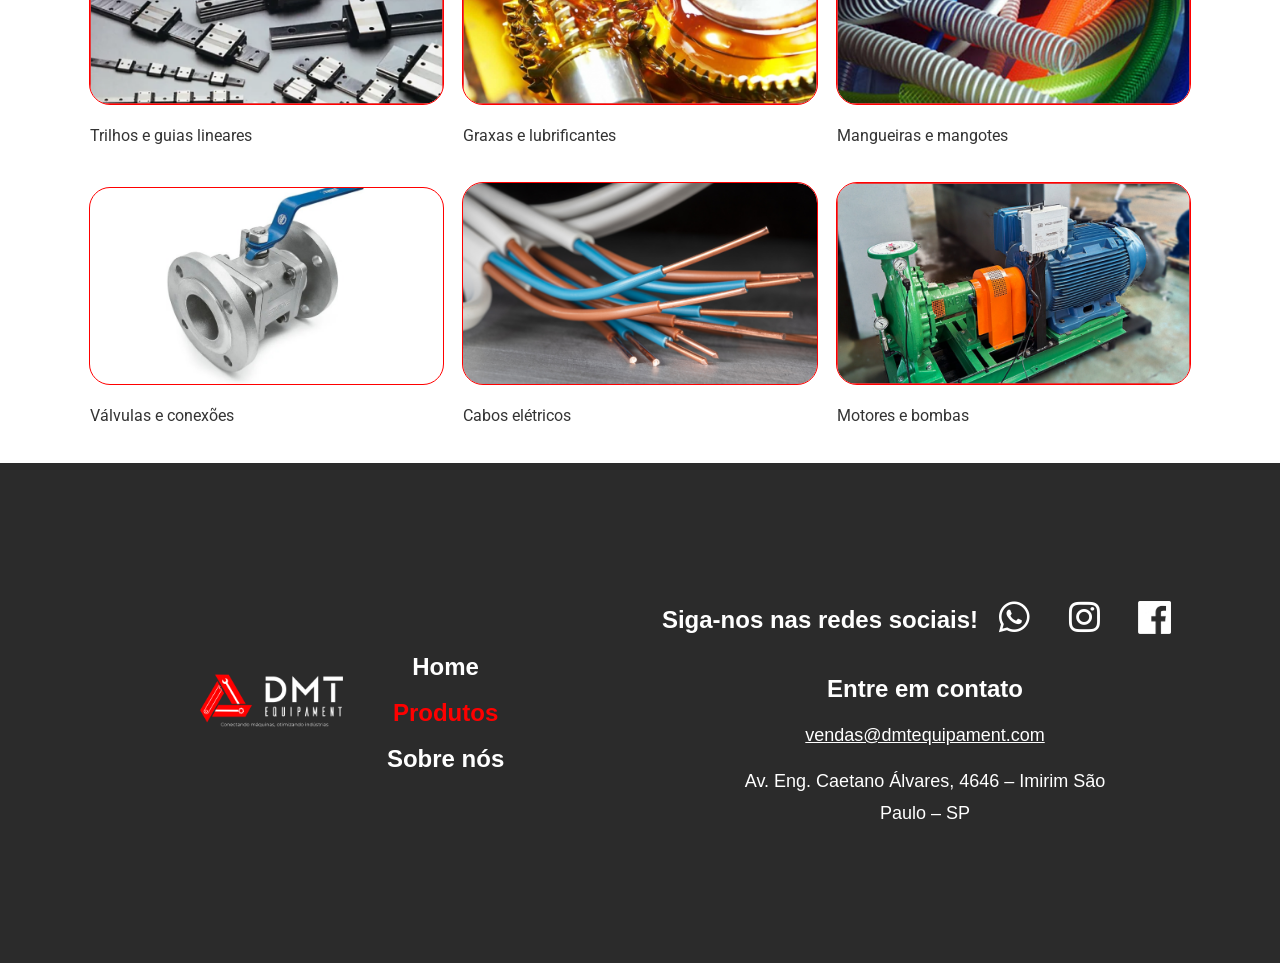
==== commit 095de4dc: "fixed facebook logo on products page and made minor fixes" ====
--- a/produtos/index.html
+++ b/produtos/index.html
@@ -154,19 +154,19 @@
                                 <div class="elementor-widget-container">
                                     <div class="elementor-social-icons-wrapper elementor-grid">
                                         <span class="elementor-grid-item">
-					<a class="elementor-icon elementor-social-icon elementor-social-icon-whatsapp elementor-animation-grow elementor-repeater-item-a3867d7" href="https://api.whatsapp.com/send?phone=5511992554945" target="_blank">
+					<a class="elementor-icon elementor-social-icon elementor-social-icon-whatsapp elementor-animation-grow elementor-repeater-item-a3867d7" href="https://api.whatsapp.com/send?phone=5519997525529" target="_blank">
 						<span class="elementor-screen-only">Whatsapp</span>
                                         <i class="fab fa-whatsapp"></i> </a>
                                         </span>
                                         <span class="elementor-grid-item">
-					<a class="elementor-icon elementor-social-icon elementor-social-icon-instagram elementor-animation-grow elementor-repeater-item-290502e" href="https://www.instagram.com/grupo_camavi/" target="_blank">
+					<a class="elementor-icon elementor-social-icon elementor-social-icon-instagram elementor-animation-grow elementor-repeater-item-290502e" href="https://www.instagram.com/dmtequipament/" target="_blank">
 						<span class="elementor-screen-only">Instagram</span>
                                         <i class="fab fa-instagram"></i> </a>
                                         </span>
                                         <span class="elementor-grid-item">
-					<a class="elementor-icon elementor-social-icon elementor-social-icon-linkedin elementor-animation-grow elementor-repeater-item-cf690a5" href="https://www.linkedin.com/company/camavi-acessórios-industriais/" target="_blank">
-						<span class="elementor-screen-only">Linkedin</span>
-                                        <i class="fab fa-linkedin"></i> </a>
+                                            <a class="elementor-icon elementor-social-icon elementor-social-icon-instagram elementor-animation-grow elementor-repeater-item-290502e" href="https://www.facebook.com/people/DMT-Equipament/61569425281864/" target="_blank" style="filter: invert(1); ">
+                                                <img src="../wp-content/uploads/2024/08/facebook-icon.png" alt="facebook" class="facebook-icon2">
+                                            </a>
                                         </span>
                                     </div>
                                 </div>
@@ -186,7 +186,7 @@
                         <div class="elementor-element elementor-element-0614c8a elementor-widget__width-initial elementor-widget-mobile__width-inherit elementor-widget elementor-widget-text-editor" data-id="0614c8a" data-element_type="widget" data-widget_type="text-editor.default">
                             <div class="elementor-widget-container">
                                 <h3>Explore nosso universo de produtos <strong>cuidadosamente selecionados</strong> para oferecer máxima performance e durabilidade.</h3>
-                                <a href="https://api.whatsapp.com/send?phone=123654564">
+                                <a href="https://api.whatsapp.com/send?phone=5519997525529">
                                     <button style="border-color: #cf2e2e;">Contate nossa equipe</button>
                                 </a>
                             </div>
@@ -698,7 +698,7 @@
                                     <div class="elementor-widget-container">
                                         <div class="elementor-social-icons-wrapper elementor-grid">
                                             <span class="elementor-grid-item">
-					<a class="elementor-icon elementor-social-icon elementor-social-icon-whatsapp elementor-animation-grow elementor-repeater-item-aa1bef5" href="https://api.whatsapp.com/send?phone=55123456789" target="_blank">
+					<a class="elementor-icon elementor-social-icon elementor-social-icon-whatsapp elementor-animation-grow elementor-repeater-item-aa1bef5" href="https://api.whatsapp.com/send?phone=5519997525529" target="_blank">
 						<span class="elementor-screen-only">Whatsapp</span>
                                             <i class="fab fa-whatsapp"></i> </a>
                                             </span>
@@ -708,9 +708,9 @@
                                             <i class="fab fa-instagram"></i> </a>
                                             </span>
                                             <span class="elementor-grid-item">
-					<a class="elementor-icon elementor-social-icon elementor-social-icon-linkedin elementor-animation-grow elementor-repeater-item-cb91098" href="https://www.facebook.com/profile.php?id=61569425281864" target="_blank">
-						<span class="elementor-screen-only">Linkedin</span>
-                                            <i class="fab fa-linkedin"></i> </a>
+                                                <a class="elementor-icon elementor-social-icon  elementor-animation-grow elementor-repeater-item-290502e priority-facebook" href="https://www.facebook.com/people/DMT-Equipament/61569425281864/" target="_blank" style="filter: invert(1); ">
+                                                    <img src="../wp-content/uploads/2024/08/facebook-icon.png" alt="facebook" class="facebook-icon">
+                                                </a>
                                             </span>
                                         </div>
                                     </div>
@@ -722,7 +722,7 @@
                                 </div>
                                 <div class="elementor-element elementor-element-5d82176 elementor-widget__width-initial elementor-widget-mobile__width-initial elementor-widget elementor-widget-text-editor" data-id="5d82176" data-element_type="widget" data-widget_type="text-editor.default">
                                     <div class="elementor-widget-container">
-                                        <p><span style="color: #ffffff;"><u>(12) 3456 7890</u></span></p>
+                                        <p><span style="color: #ffffff;"><u>vendas@dmtequipament.com</u></span></p>
                                         <p><span style="color: #ffffff;">Av. Eng. Caetano Álvares, 4646 &#8211; Imirim São Paulo &#8211; SP</span></p>
                                     </div>
                                 </div>
--- a/produtos/extra.css
+++ b/produtos/extra.css
@@ -9,3 +9,21 @@
     outline: none;
     border-radius: 0;
 }
+
+.facebook-icon {
+    width: 33px;
+    outline: none;
+    border-radius: 0 !important; 
+    transition: all 0.2s ease-in-out;
+    box-sizing: border-box;
+}
+
+.facebook-icon2 {
+    outline: none;
+    border-radius: 0 !important;
+    width: 24px;
+}
+
+.priority-facebook {
+    background-color: transparent !important; 
+}
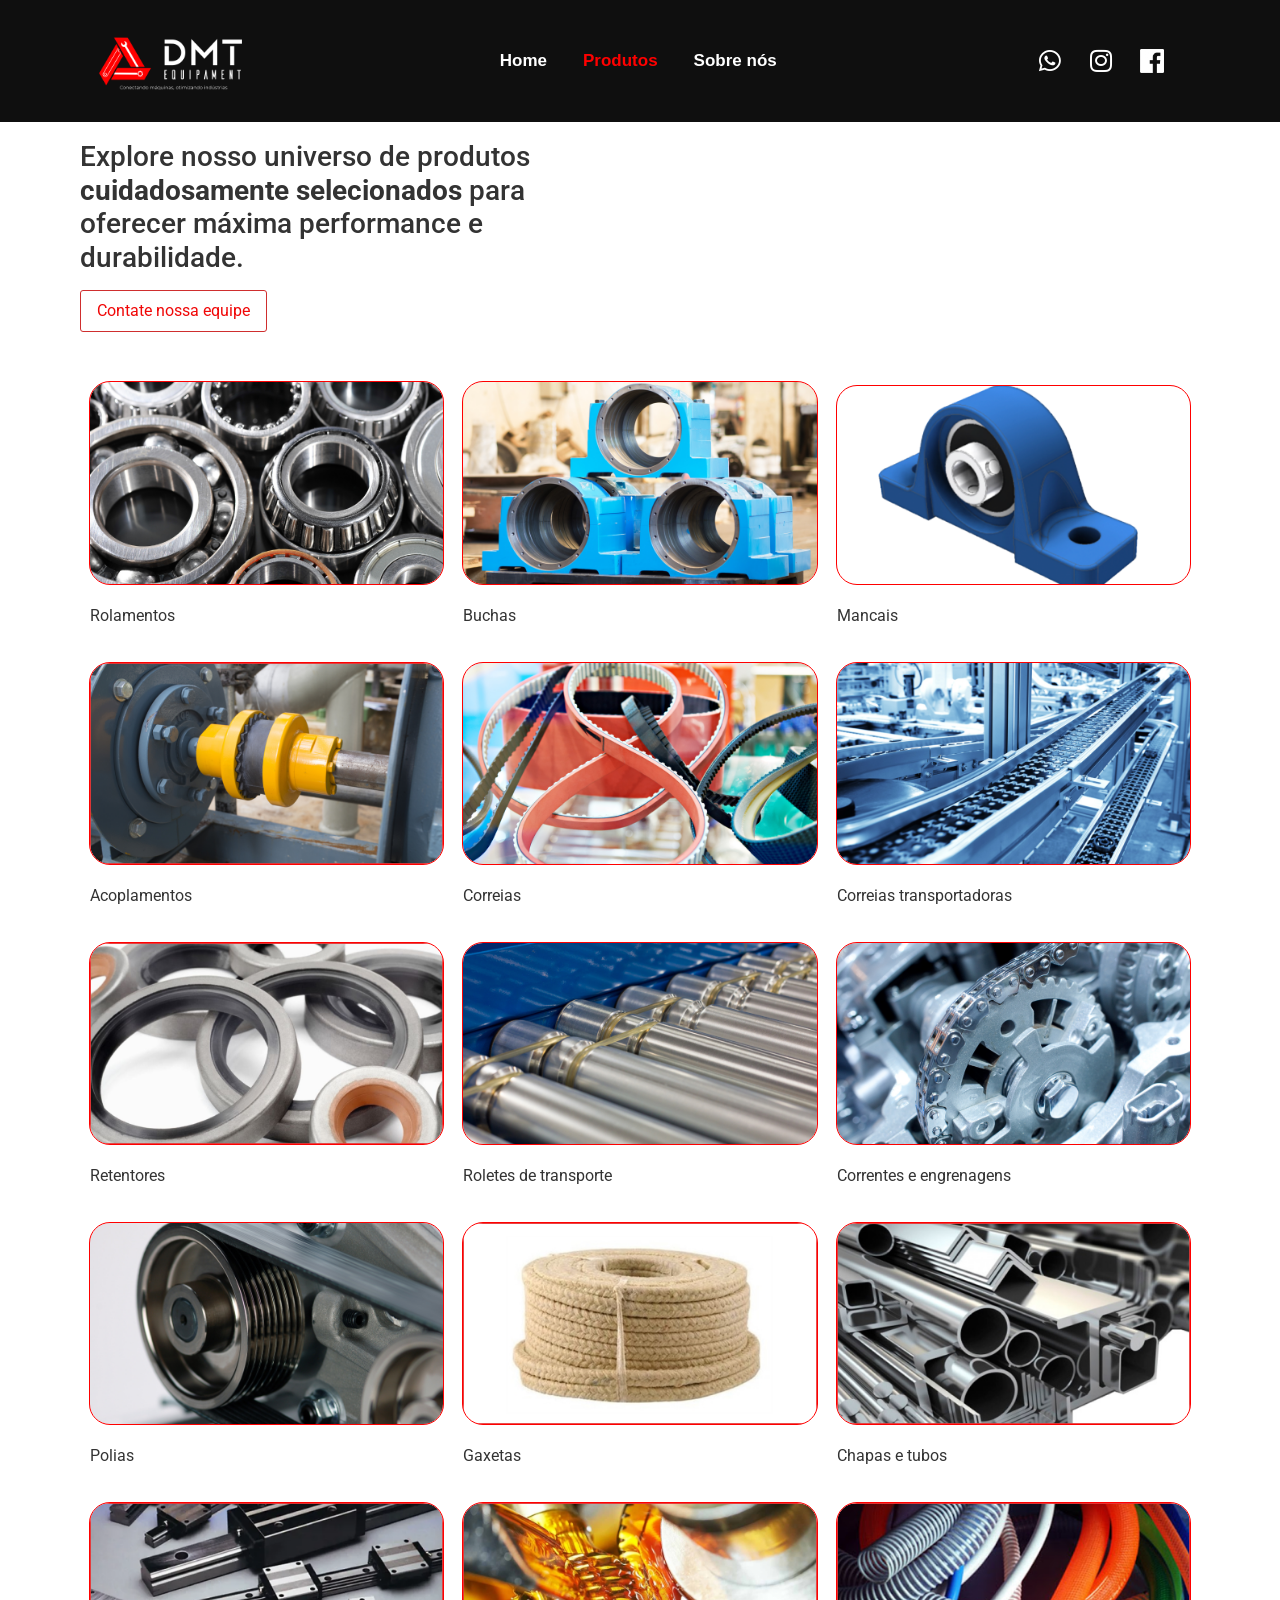
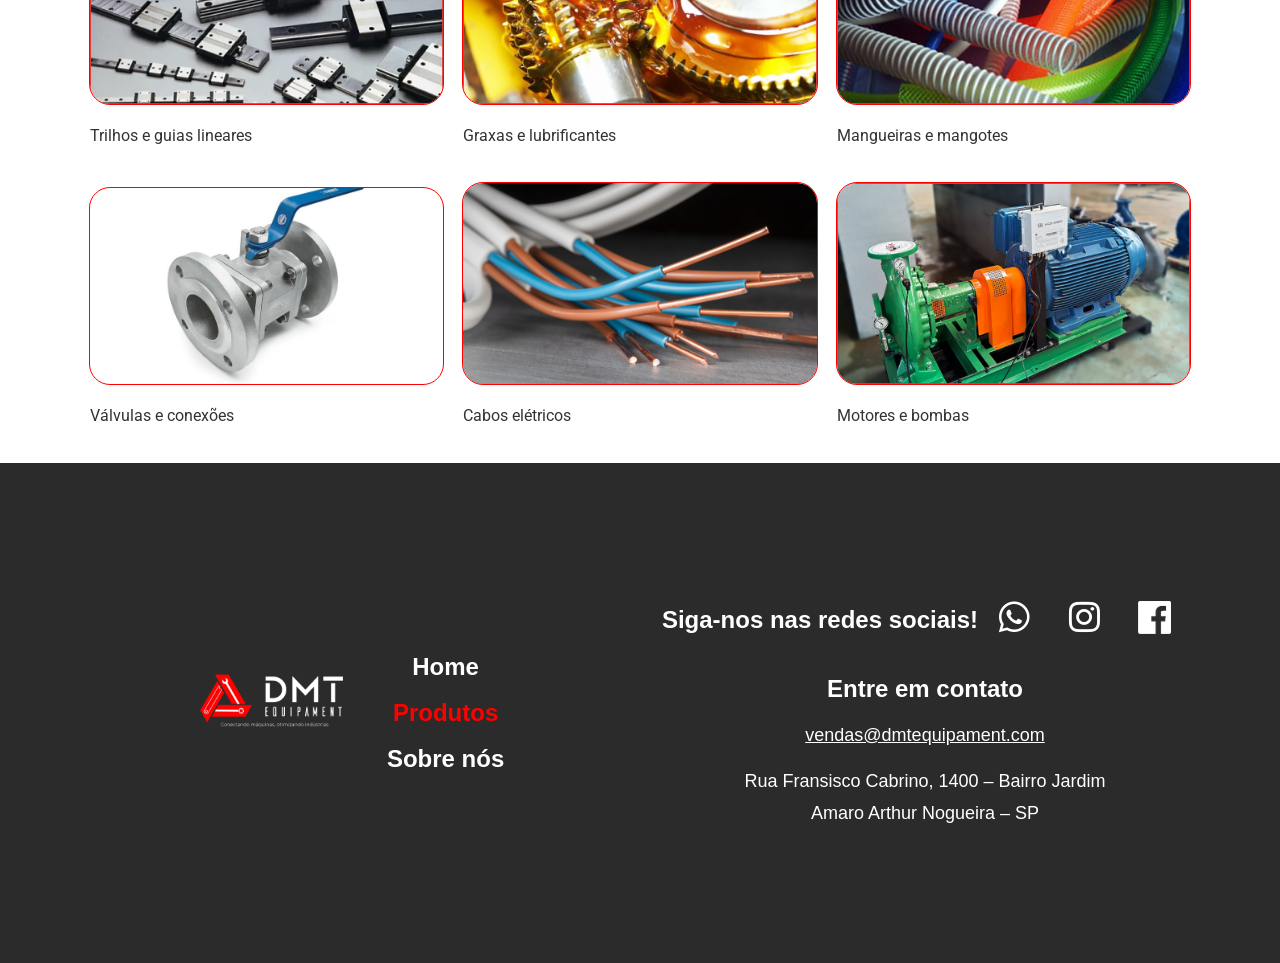
==== commit 198c0553: "fixed address" ====
--- a/produtos/index.html
+++ b/produtos/index.html
@@ -723,7 +723,7 @@
                                 <div class="elementor-element elementor-element-5d82176 elementor-widget__width-initial elementor-widget-mobile__width-initial elementor-widget elementor-widget-text-editor" data-id="5d82176" data-element_type="widget" data-widget_type="text-editor.default">
                                     <div class="elementor-widget-container">
                                         <p><span style="color: #ffffff;"><u>vendas@dmtequipament.com</u></span></p>
-                                        <p><span style="color: #ffffff;">Av. Eng. Caetano Álvares, 4646 &#8211; Imirim São Paulo &#8211; SP</span></p>
+                                        <p><span style="color: #ffffff;">Rua Fransisco Cabrino, 1400 &#8211; Bairro Jardim Amaro Arthur Nogueira &#8211; SP</span></p>
                                     </div>
                                 </div>
                             </div>
